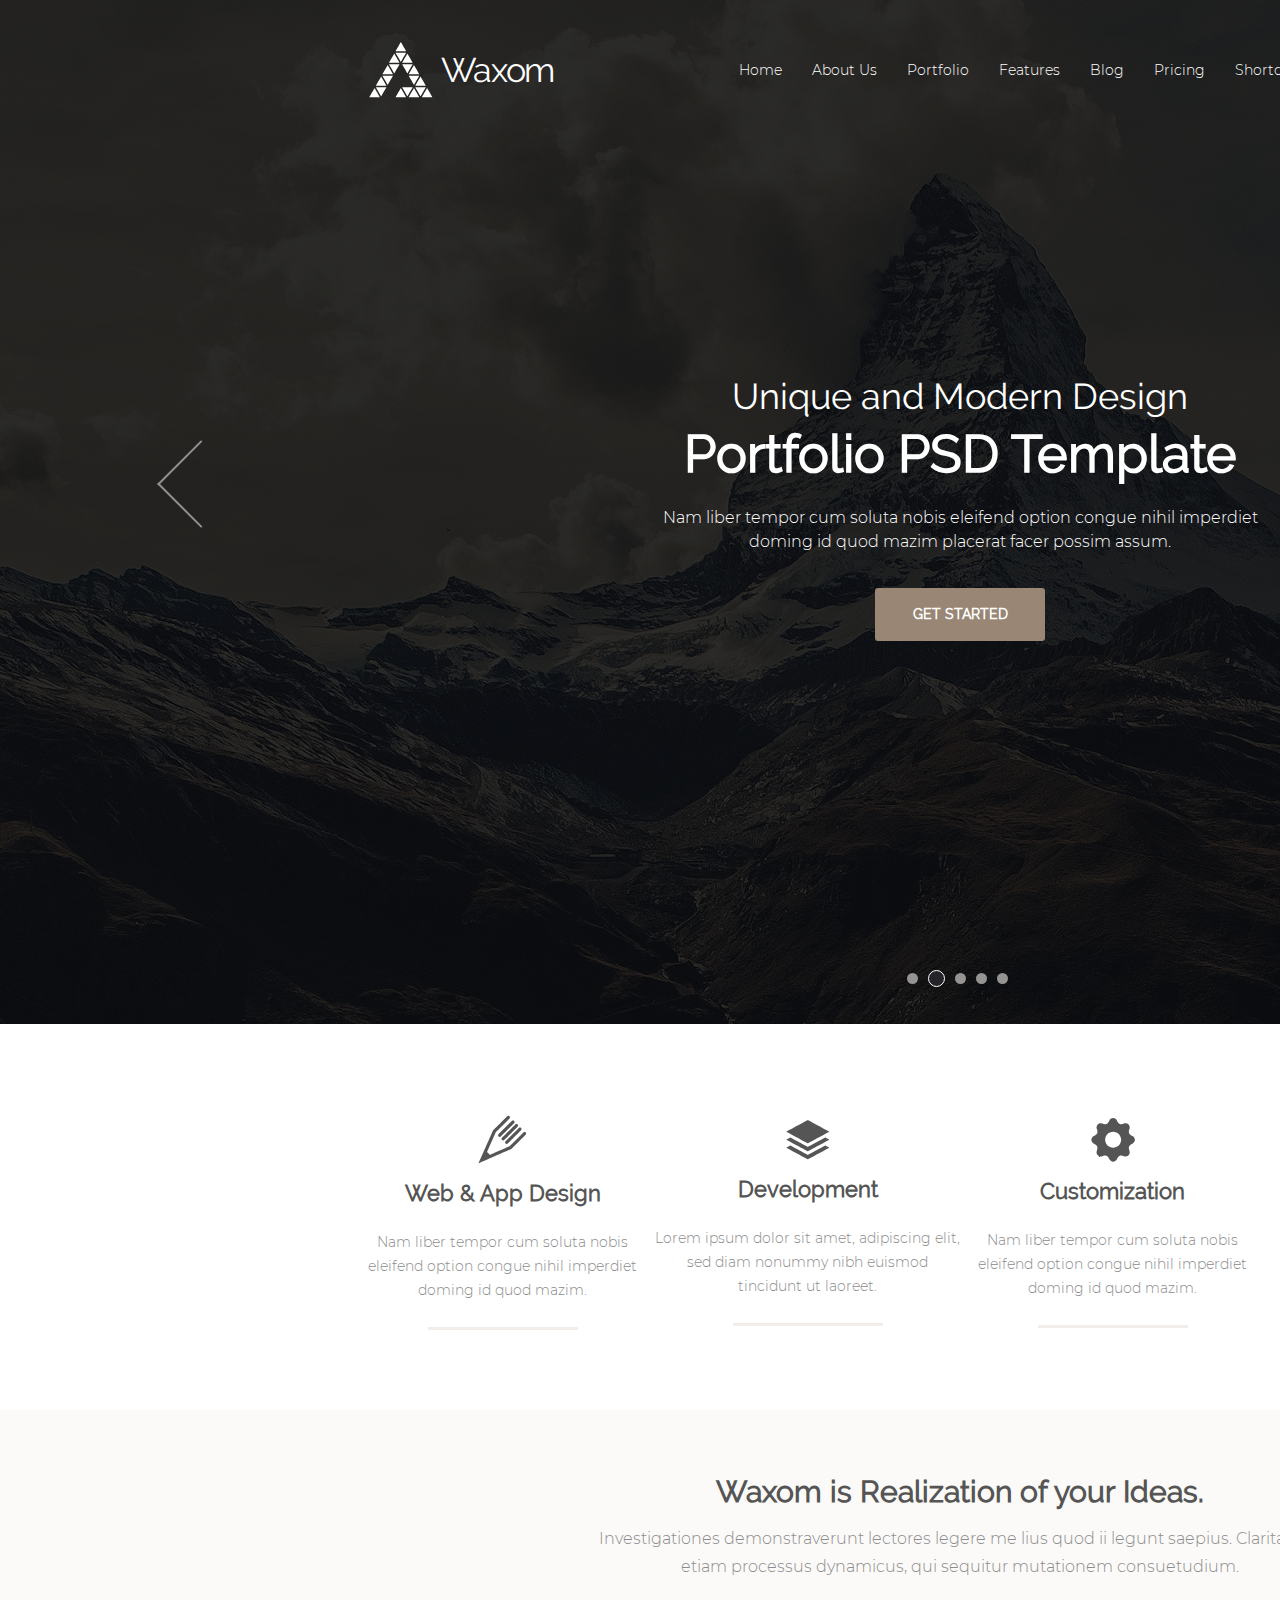
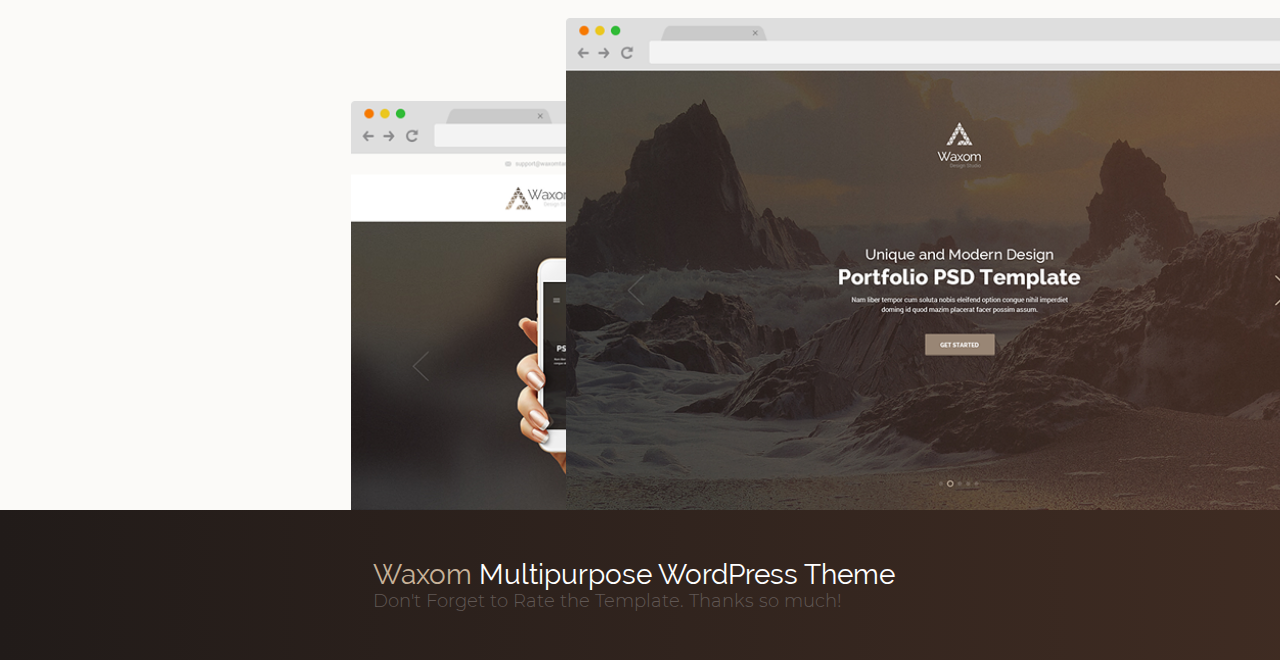
==== project01/index.html @ f42f934f "dz06-d2" ====
<!DOCTYPE html>
<html lang="en">

<head>
    <meta charset="UTF-8">
    <meta name="viewport" content="width=device-width, initial-scale=1.0">
    <title>Waxom - Main Page</title>
    <link rel="stylesheet" href="css/style.css">
</head>

<body>
    <header>
        <div class="header-wrp">
            <div class="header-top">
                <a href="index.html" class="logo">
                    <svg class="logo-svg" xmlns="http://www.w3.org/2000/svg" xmlns:xlink="http://www.w3.org/1999/xlink"
                        width="64px" height="56px" viewBox="0 0 64 56">
                        <path
                            d="M 52.87 55.13C 52.87 55.13 58.13 45.94 58.13 45.94 58.13 45.94 63.38 55.13 63.38 55.13 63.38 55.13 52.87 55.13 52.87 55.13ZM 46.3 45.17C 46.3 45.17 56.81 45.17 56.81 45.17 56.81 45.17 51.56 54.36 51.56 54.36 51.56 54.36 46.3 45.17 46.3 45.17ZM 51.56 34.45C 51.56 34.45 56.81 43.64 56.81 43.64 56.81 43.64 46.3 43.64 46.3 43.64 46.3 43.64 51.56 34.45 51.56 34.45ZM 39.74 33.69C 39.74 33.69 50.24 33.69 50.24 33.69 50.24 33.69 44.99 42.87 44.99 42.87 44.99 42.87 39.74 33.69 39.74 33.69ZM 44.99 22.97C 44.99 22.97 50.24 32.15 50.24 32.15 50.24 32.15 39.74 32.15 39.74 32.15 39.74 32.15 44.99 22.97 44.99 22.97ZM 33.17 22.2C 33.17 22.2 43.68 22.2 43.68 22.2 43.68 22.2 38.42 31.39 38.42 31.39 38.42 31.39 33.17 22.2 33.17 22.2ZM 38.42 11.48C 38.42 11.48 43.68 20.67 43.68 20.67 43.68 20.67 33.17 20.67 33.17 20.67 33.17 20.67 38.42 11.48 38.42 11.48ZM 26.6 10.71C 26.6 10.71 37.11 10.71 37.11 10.71 37.11 10.71 31.85 19.9 31.85 19.9 31.85 19.9 26.6 10.71 26.6 10.71ZM 31.85-0.01C 31.85-0.01 37.11 9.18 37.11 9.18 37.11 9.18 26.6 9.18 26.6 9.18 26.6 9.18 31.85-0.01 31.85-0.01ZM 20.03 20.67C 20.03 20.67 25.29 11.48 25.29 11.48 25.29 11.48 30.54 20.67 30.54 20.67 30.54 20.67 20.03 20.67 20.03 20.67ZM 13.46 32.15C 13.46 32.15 18.72 22.97 18.72 22.97 18.72 22.97 23.97 32.15 23.97 32.15 23.97 32.15 13.46 32.15 13.46 32.15ZM 6.9 43.64C 6.9 43.64 12.15 34.45 12.15 34.45 12.15 34.45 17.4 43.64 17.4 43.64 17.4 43.64 6.9 43.64 6.9 43.64ZM 0.33 55.13C 0.33 55.13 5.58 45.94 5.58 45.94 5.58 45.94 10.84 55.13 10.84 55.13 10.84 55.13 0.33 55.13 0.33 55.13ZM 17.4 45.17C 17.4 45.17 12.15 54.36 12.15 54.36 12.15 54.36 6.9 45.17 6.9 45.17 6.9 45.17 17.4 45.17 17.4 45.17ZM 23.97 33.69C 23.97 33.69 18.72 42.87 18.72 42.87 18.72 42.87 13.46 33.69 13.46 33.69 13.46 33.69 23.97 33.69 23.97 33.69ZM 30.54 22.2C 30.54 22.2 25.29 31.39 25.29 31.39 25.29 31.39 20.03 22.2 20.03 22.2 20.03 22.2 30.54 22.2 30.54 22.2ZM 37.11 55.13C 37.11 55.13 26.6 55.13 26.6 55.13 26.6 55.13 31.85 45.94 31.85 45.94 31.85 45.94 37.11 55.13 37.11 55.13ZM 43.68 45.17C 43.68 45.17 38.42 54.36 38.42 54.36 38.42 54.36 33.17 45.17 33.17 45.17 33.17 45.17 43.68 45.17 43.68 45.17ZM 50.24 55.13C 50.24 55.13 39.74 55.13 39.74 55.13 39.74 55.13 44.99 45.94 44.99 45.94 44.99 45.94 50.24 55.13 50.24 55.13Z" />
                    </svg>
                    <span class="logo-txt">Waxom</span>
                </a>
                <nav class="menu">
                    <ul class="menu-list">
                        <li class="menu-list-item"><a class="menu-link" href="#">Home</a></li>
                        <li class="menu-list-item"><a class="menu-link" href="#">About Us</a></li>
                        <li class="menu-list-item"><a class="menu-link" href="#">Portfolio</a></li>
                        <li class="menu-list-item"><a class="menu-link" href="#">Features</a></li>
                        <li class="menu-list-item"><a class="menu-link" href="#">Blog</a></li>
                        <li class="menu-list-item"><a class="menu-link" href="#">Pricing</a></li>
                        <li class="menu-list-item"><a class="menu-link" href="#">Shortcodes</a></li>
                        <li class="menu-list-item"><a class="menu-link" href="#">Contact</a></li>
                    </ul>
                </nav>
                <button class="cart">
                    <svg xmlns="http://www.w3.org/2000/svg" width="18" height="24" viewBox="0 0 18 24">
                        <g>
                            <g>
                                <path
                                    d="M17.994 5.997v14.998a3 3 0 0 1-2.999 3H3.002a3 3 0 0 1-2.999-3V5.997A2.999 2.999 0 0 1 3.002 3H4.5c0-1.657 2.013-3 4.498-3 2.484 0 4.497 1.343 4.497 3h1.5a2.999 2.999 0 0 1 2.998 2.998zM6 3h5.997c0-1.037-1.342-1.5-2.998-1.5-1.656 0-2.999.463-2.999 1.5zm10.495 16.496H1.502v1.5c0 .828.672 1.5 1.5 1.5h11.993a1.5 1.5 0 0 0 1.5-1.5zm0-13.498a1.5 1.5 0 0 0-1.5-1.5h-1.499v4.5h-1.499v-4.5H6v4.5H4.501v-4.5h-1.5a1.5 1.5 0 0 0-1.499 1.5v11.998h14.993z" />
                                <path fill="#fff"
                                    d="M17.994 5.997v14.998a3 3 0 0 1-2.999 3H3.002a3 3 0 0 1-2.999-3V5.997A2.999 2.999 0 0 1 3.002 3H4.5c0-1.657 2.013-3 4.498-3 2.484 0 4.497 1.343 4.497 3h1.5a2.999 2.999 0 0 1 2.998 2.998zM6 3h5.997c0-1.037-1.342-1.5-2.998-1.5-1.656 0-2.999.463-2.999 1.5zm10.495 16.496H1.502v1.5c0 .828.672 1.5 1.5 1.5h11.993a1.5 1.5 0 0 0 1.5-1.5zm0-13.498a1.5 1.5 0 0 0-1.5-1.5h-1.499v4.5h-1.499v-4.5H6v4.5H4.501v-4.5h-1.5a1.5 1.5 0 0 0-1.499 1.5v11.998h14.993z" />
                            </g>
                        </g>
                    </svg>
                </button>
                <form class="search" action="search" method="post">
                    <label class="search-label" for="search">
                        <svg xmlns="http://www.w3.org/2000/svg" xmlns:xlink="http://www.w3.org/1999/xlink" width="24px"
                            height="24px" viewBox="-2 -2 24 27">
                            <path fill-rule="evenodd" fill="#ffffff"
                                d="M24.762207,24.68145 C24.762207,24.68145 18.568604,18.586464 18.568604,18.586464 C20.190186,16.82457 21.18689,14.493507 21.18689,11.928558 C21.186035,6.4434433 16.667603,1.9977722 11.093384,1.9977722 C5.518921,1.9977722 1.0006104,6.4434433 1.0006104,11.928558 C1.0006104,17.415741 5.518921,21.862244 11.093384,21.862244 C13.501587,21.862244 15.710693,21.02803 17.4458,19.643776 C17.4458,19.643776 23.663452,25.763268 23.663452,25.763268 C23.966309,26.061554 24.45813,26.061554 24.761353,25.763268 C25.064697,25.46373 25.064697,24.979324 24.762207,24.68145 ZM11.093384,20.333824 C6.376953,20.333824 2.5533447,16.571564 2.5533447,11.928558 C2.5533447,7.28804 6.376953,3.5249443 11.093384,3.5249443 C15.809814,3.5249443 19.633057,7.28804 19.633057,11.928558 C19.633057,16.571564 15.809814,20.333824 11.093384,20.333824 Z" />
                        </svg></label>
                    <input class="search-input" id="search" type="search">
                </form>
            </div>
            <section class="slider">
                <a href="#" class="slider-btn"></a>
                <a href="#" class="slider-btn"></a>
                <div class="slider-txt">
                    <span class="slider-txt-title">Unique and Modern Design</span>
                    <span class="slider-txt-title2">Portfolio PSD Template</span>
                    <p class="slider-txt-content">Nam liber tempor cum soluta nobis eleifend option congue nihil
                        imperdiet doming id quod mazim placerat facer possim assum.</p>
                    <a href="#" class="slider-txt-btn">get started</a>
                </div>
                <div class="slider-pagination">
                    <a href="#" class="slider-pagination-item"></a>
                    <a href="#" class="slider-pagination-item slider-pagination-item-active"></a>
                    <a href="#" class="slider-pagination-item"></a>
                    <a href="#" class="slider-pagination-item"></a>
                    <a href="#" class="slider-pagination-item"></a>
                </div>
            </section>
        </div>
    </header>
    <main>
        <section class="features">
            <div class="features-item">
                <svg class="features-item-icon" xmlns="http://www.w3.org/2000/svg"
                    xmlns:xlink="http://www.w3.org/1999/xlink" width="51px" height="51px" viewBox="0 0 51 51">
                    <path fill-rule="evenodd"
                        d="M48.66797,18.469604 C48.043335,17.84729 47.039368,17.84729 46.419556,18.469604 C46.419556,18.469604 32.573364,32.313965 32.573364,32.313965 C32.573364,32.313965 13.105682,40.886597 13.105682,40.886597 C13.105682,40.886597 10.106628,37.88794 10.106628,37.88794 C10.106628,37.88794 18.683075,18.422241 18.683075,18.422241 C18.683075,18.422241 32.526978,4.5755615 32.526978,4.5755615 C33.148193,3.954834 33.148193,2.9499512 32.526978,2.3271484 C31.903992,1.7056885 30.898376,1.7056885 30.278564,2.3271484 C30.278564,2.3271484 16.010864,16.59143 16.010864,16.59143 C16.010864,16.59143 1.5342102,49.4635 1.5342102,49.4635 C1.5342102,49.4635 34.401733,34.98523 34.401733,34.98523 C34.401733,34.98523 48.66797,20.717163 48.66797,20.717163 C49.289185,20.099854 49.289185,19.090332 48.66797,18.469604 ZM28.49524,29.466064 C28.805054,29.773438 29.211182,29.931396 29.620056,29.931396 C30.027588,29.931396 30.433655,29.773438 30.745117,29.466064 C30.745117,29.466064 44.07672,16.134033 44.07672,16.134033 C44.699585,15.510498 44.699585,14.505493 44.07672,13.884766 C43.453796,13.260376 42.44983,13.260376 41.826904,13.884766 C41.826904,13.884766 28.49524,27.21643 28.49524,27.21643 C27.875427,27.836304 27.875427,28.843262 28.49524,29.466064 ZM25.015076,25.985474 C25.326477,26.293335 25.73413,26.449951 26.139954,26.449951 C26.549072,26.449951 26.954956,26.293335 27.264893,25.985474 C27.264893,25.985474 40.598022,12.652588 40.598022,12.652588 C41.219482,12.030273 41.219482,11.023193 40.598022,10.402954 C39.973755,9.780273 38.969788,9.780273 38.348145,10.402954 C38.348145,10.402954 25.015076,23.73462 25.015076,23.73462 C24.393677,24.35437 24.393677,25.36438 25.015076,25.985474 ZM21.53415,22.50232 C21.844849,22.813599 22.253052,22.96814 22.65921,22.96814 C23.065002,22.96814 23.473236,22.813599 23.783936,22.50232 C23.783936,22.50232 37.116516,9.172363 37.116516,9.172363 C37.73944,8.547607 37.73944,7.5422363 37.116516,6.9223633 C36.49524,6.29834 35.489502,6.29834 34.86664,6.9223633 C34.86664,6.9223633 21.53415,20.253174 21.53415,20.253174 C20.913513,20.873413 20.913513,21.882935 21.53415,22.50232 Z" />
                </svg>
                <span class="features-item-title">Web & App Design</span>
                <p class="features-item-text">Nam liber tempor cum soluta nobis eleifend option congue nihil imperdiet
                    doming id quod mazim.</p>
            </div>
            <div class="features-item">
                <svg class="features-item-icon" xmlns="http://www.w3.org/2000/svg"
                    xmlns:xlink="http://www.w3.org/1999/xlink" width="46px" height="42px" viewBox="0 0 46 42">
                    <path fill-rule="evenodd"
                        d="M22.850525,1.1054688 C22.850525,1.1054688 1.4135742,12.665649 1.4135742,12.665649 C1.4135742,12.665649 22.850525,24.22705 22.850525,24.22705 C22.850525,24.22705 44.287354,12.665649 44.287354,12.665649 C44.287354,12.665649 22.850525,1.1054688 22.850525,1.1054688 ZM22.850525,27.957764 C22.850525,27.957764 5.3987427,18.547974 5.3987427,18.547974 C5.3987427,18.547974 1.4135742,20.696655 1.4135742,20.696655 C1.4135742,20.696655 22.850525,32.253418 22.850525,32.253418 C22.850525,32.253418 44.287354,20.696655 44.287354,20.696655 C44.287354,20.696655 40.302307,18.547974 40.302307,18.547974 C40.302307,18.547974 22.850525,27.957764 22.850525,27.957764 ZM22.850525,35.98462 C22.850525,35.98462 5.3987427,26.57312 5.3987427,26.57312 C5.3987427,26.57312 1.4135742,28.720459 1.4135742,28.720459 C1.4135742,28.720459 22.850525,40.283203 22.850525,40.283203 C22.850525,40.283203 44.287354,28.720459 44.287354,28.720459 C44.287354,28.720459 40.302307,26.57312 40.302307,26.57312 C40.302307,26.57312 22.850525,35.98462 22.850525,35.98462 Z" />
                </svg>
                <span class="features-item-title">Development</span>
                <p class="features-item-text">Lorem ipsum dolor sit amet, adipiscing elit, sed diam nonummy nibh euismod
                    tincidunt ut laoreet.</p>
            </div>
            <div class="features-item">
                <svg class="features-item-icon" xmlns="http://www.w3.org/2000/svg"
                    xmlns:xlink="http://www.w3.org/1999/xlink" width="46px" height="46px" viewBox="0 0 46 46">
                    <path fill-rule="evenodd"
                        d="M44.927124,22.849976 C44.927124,21.229736 43.76062,19.500732 42.321655,18.993042 C40.881714,18.483276 39.486572,17.23523 39.0813,16.25061 C38.675293,15.268921 38.78076,13.395752 39.4364,12.016846 C40.092407,10.637573 39.694946,8.590698 38.549683,7.442871 C37.404175,6.296631 35.35681,5.9014893 33.976685,6.557495 C32.597412,7.2143555 30.726929,7.321533 29.74585,6.914795 C28.764893,6.5097656 27.517456,5.1121826 27.005127,3.6730957 C26.493408,2.2340088 24.763916,1.0670166 23.143677,1.0670166 C21.523071,1.0670166 19.79419,2.2340088 19.281982,3.6730957 C18.770142,5.1121826 17.522217,6.508911 16.54126,6.914795 C15.559692,7.321533 13.689697,7.2143555 12.310425,6.557495 C10.931519,5.9014893 8.883301,6.296631 7.7374268,7.442871 C6.591797,8.590698 6.194824,10.637573 6.85083,12.016846 C7.507202,13.396606 7.61145,15.2664795 7.2039795,16.249878 C6.7960205,17.231567 5.4053955,18.483276 3.9660645,18.993042 C2.5263672,19.500732 1.3598633,21.229736 1.3598633,22.849976 C1.3598633,24.470703 2.5263672,26.198853 3.9660645,26.710693 C5.4053955,27.223022 6.7978516,28.474243 7.2058105,29.453857 C7.6136475,30.434326 7.507202,32.30432 6.85083,33.683105 C6.194824,35.061523 6.591797,37.10974 7.7374268,38.255127 C8.883301,39.4021 10.930298,39.799316 12.310425,39.142456 C13.69043,38.48645 15.559692,38.38098 16.54126,38.78894 C17.523193,39.196045 18.770142,40.593994 19.281982,42.03235 C19.79419,43.46814 21.523071,44.633423 23.143677,44.633423 C24.763916,44.633423 26.493408,43.46814 27.005127,42.03235 C27.517456,40.593994 28.763062,39.196533 29.744263,38.78601 C30.72522,38.37805 32.597412,38.48645 33.976685,39.142456 C35.355957,39.799316 37.404175,39.4021 38.549683,38.255127 C39.694946,37.10974 40.092407,35.061523 39.4364,33.683105 C38.78076,32.303833 38.673462,30.433105 39.078735,29.453125 C39.484863,28.471802 40.881714,27.223022 42.321655,26.710693 C43.76062,26.198853 44.927124,24.470703 44.927124,22.849976 ZM23.143677,30.841919 C18.723999,30.841919 15.1501465,27.270386 15.1501465,22.858765 C15.1501465,18.440063 18.723999,14.865112 23.143677,14.865112 C27.554443,14.865112 31.127808,18.440063 31.127808,22.858765 C31.127808,27.270386 27.554443,30.841919 23.143677,30.841919 Z" />
                </svg>
                <span class="features-item-title">Customization</span>
                <p class="features-item-text">Nam liber tempor cum soluta nobis eleifend option congue nihil imperdiet
                    doming id quod mazim.</p>
            </div>
            <div class="features-item">
                <svg class="features-item-icon" xmlns="http://www.w3.org/2000/svg"
                    xmlns:xlink="http://www.w3.org/1999/xlink" width="55px" height="38px" viewBox="0 0 55 38">
                    <path fill-rule="evenodd"
                        d="M9.999756,14.245117 C11.002197,12.187012 13.474487,10.636963 15.741943,10.636963 C15.741943,10.636963 41.94873,10.636963 41.94873,10.636963 C41.94873,10.636963 41.94873,8.983032 41.94873,8.983032 C41.94873,7.6187744 40.841675,6.5008545 39.491333,6.5008545 C39.491333,6.5008545 28.674805,6.5008545 28.674805,6.5008545 C28.674805,6.5008545 28.674805,5.057617 28.674805,5.057617 C28.674805,3.0014648 27.019531,1.3347168 24.990967,1.3347168 C24.990967,1.3347168 18.700562,1.3347168 18.700562,1.3347168 C17.717041,1.3347168 16.793457,1.7227783 16.09375,2.4302979 C15.394165,3.1348877 15.012329,4.062622 15.012329,5.057617 C15.012329,5.057617 15.012329,6.5024414 15.012329,6.5024414 C15.012329,6.5024414 4.1956787,6.5024414 4.1956787,6.5024414 C2.8432617,6.5008545 1.7385254,7.6187744 1.7385254,8.983032 C1.7385254,8.983032 1.7385254,31.14746 1.7385254,31.14746 C1.7385254,31.14746 9.999756,14.245117 9.999756,14.245117 ZM17.469604,5.057617 C17.469604,4.7297363 17.60205,4.4173584 17.832153,4.1831055 C18.062622,3.9449463 18.37207,3.8154297 18.698242,3.8154297 C18.698242,3.8154297 24.988647,3.8154297 24.988647,3.8154297 C25.666992,3.8154297 26.217407,4.369995 26.217407,5.057617 C26.217407,5.057617 26.217407,6.5024414 26.217407,6.5024414 C26.217407,6.5024414 17.469604,6.5024414 17.469604,6.5024414 C17.469604,6.5024414 17.469604,5.057617 17.469604,5.057617 ZM42.921265,34.762695 C42.326294,35.98401 40.728516,36.983643 39.378418,36.983643 C39.378418,36.983643 4.0803223,36.983643 4.0803223,36.983643 C2.7302246,36.983643 2.1116943,35.981567 2.7109375,34.762695 C2.7109375,34.762695 12.203125,15.340698 12.203125,15.340698 C12.796265,14.117554 14.3914795,13.115112 15.741943,13.115112 C15.741943,13.115112 51.039795,13.115112 51.039795,13.115112 C52.39441,13.115112 53.008545,14.117554 52.411377,15.340698 C52.411377,15.340698 42.921265,34.762695 42.921265,34.762695 Z" />
                </svg>
                <span class="features-item-title">Marketing</span>
                <p class="features-item-text">Nam liber tempor cum soluta nobis eleifend option congue nihil imperdiet
                    doming id quod mazim.</p>
            </div>
        </section>
        <section class="examples">
            <h3 class="examples-title">Waxom is Realization of your Ideas.</h3>
            <p class="examples-text">Investigationes demonstraverunt lectores legere me lius quod ii legunt saepius.
                Claritas est etiam processus dynamicus, qui sequitur mutationem consuetudium.</p>
        </section>
        <aside class="aside">
            <div class="aside-content">
                <h3 class="aside-title">Waxom <span>Multipurpose WordPress Theme</span></h3>
                <span class="aside-text">Don't Forget to Rate the Template. Thanks so much!</span>
            </div>
            <a href="#" class="aside-btn">Purchase Now</a>
        </aside>
    </main>
</body>

</html>
---- project01/css/style.css ----
@font-face {
  font-family: 'Raleway';
  src: url("../fonts/Raleway.ttf"); }
@font-face {
  font-family: 'Montserrat';
  src: url("../fonts/Montserrat.ttf"); }
body {
  width: 1920px;
  margin: 0 auto; }

header {
  position: relative;
  width: 100%;
  min-height: 1024px;
  background: url(../img/bg.png);
  background-color: #221c19;
  background-repeat: no-repeat;
  background-size: cover; }

header:after {
  content: '';
  position: absolute;
  top: 0;
  left: 0;
  right: 0;
  bottom: 0;
  background: rgba(0, 0, 0, 0.5);
  z-index: 2; }

.header-wrp {
  position: relative;
  z-index: 3; }

.header-top {
  width: 1220px;
  min-height: 140px;
  margin: 0 auto;
  display: flex;
  flex-flow: row nowrap;
  justify-content: center;
  align-items: center;
  padding: 40px 0;
  box-sizing: border-box; }

.logo {
  width: 185px;
  height: 56px;
  text-decoration: none;
  color: #fff;
  display: flex;
  justify-content: space-between;
  align-items: center;
  margin: 0px 115px 0 0; }

.logo-svg {
  fill: currentColor; }

.logo-txt {
  font-family: Raleway, sans-serif;
  font-size: 34px;
  font-weight: 400;
  text-align: right;
  letter-spacing: -1.36px;
  color: #ffffff; }

.logo:hover {
  color: #c7b299; }

.menu-list {
  list-style-type: none;
  margin: 0; }

.menu-list-item {
  float: left; }

.menu-link {
  text-decoration: none;
  color: #ffffff;
  font-family: Montserrat, sans-serif;
  font-size: 14px;
  font-weight: 300;
  padding-left: 30px; }

.menu-link:hover {
  color: #c7b299; }

.menu-link:active {
  color: #ffffff; }

.cart {
  background-color: transparent;
  border: none;
  outline: none;
  border-radius: 50%;
  margin: 0 30px 0 60px; }

.cart:hover {
  background-color: #c7b299; }

.search {
  width: 30px;
  height: 30px;
  margin: 0 0 0 0;
  position: relative; }

.search-label {
  display: block;
  width: 100%;
  height: 100%;
  border-radius: 50%; }

.search-label:hover {
  background-color: #c7b299; }

.search-input {
  width: 0;
  min-height: 0;
  padding: 5px;
  outline: none;
  box-sizing: border-box;
  background-color: transparent;
  border: none;
  position: absolute;
  top: 40px;
  left: -90px;
  color: #fff;
  font-size: 16px;
  font-family: Arial;
  text-transform: capitalize; }

.search-input:focus {
  width: 150px;
  min-height: 20px;
  transition: width 1s ease;
  border: 2px solid #fff; }

.slider {
  padding: 135px 0 40px 0;
  display: flex;
  flex-wrap: wrap;
  justify-content: center;
  align-items: center;
  width: 1280px;
  min-height: 400px;
  margin: 0 auto;
  position: relative; }

.slider-btn {
  display: block;
  width: 60px;
  height: 60px;
  border: none;
  opacity: 0.5;
  border-top: 2px solid white;
  border-right: 2px solid white; }

.slider-btn:nth-of-type(1) {
  transform: rotate(225deg);
  position: absolute;
  bottom: 200px;
  left: -150px; }

.slider-btn:nth-of-type(2) {
  transform: rotate(45deg);
  position: absolute;
  bottom: 200px;
  right: -150px; }

.slider-btn:hover {
  border-top: 2px solid #c7b299;
  border-right: 2px solid #c7b299; }

.slider-txt {
  width: 50%;
  min-height: 200px;
  display: flex;
  flex-flow: row wrap;
  justify-content: center;
  text-align: center; }

.slider-txt-title,
.slider-txt-title2 {
  width: 100%; }

.slider-txt-title {
  font-family: Raleway, sans-serif;
  font-size: 36px;
  line-height: 1.2;
  font-weight: 500;
  color: #ffffff; }

.slider-txt-title2 {
  font-family: Raleway, sans-serif;
  font-size: 52px;
  line-height: 1.2;
  font-weight: 800;
  color: #ffffff; }

.slider-txt-content {
  font-family: Montserrat, sans-serif;
  font-size: 16px;
  line-height: 24px;
  font-weight: 300;
  color: #ffffff; }

.slider-txt-btn {
  width: 170px;
  height: 53px;
  background-color: #998675;
  border-radius: 3.0px;
  text-transform: uppercase;
  text-decoration: none;
  font-family: Raleway, sans-serif;
  font-size: 14px;
  line-height: 53px;
  font-weight: 800;
  color: #ffffff;
  position: absolute;
  top: 448px; }

.slider-txt-btn:hover {
  background-color: #52463b; }

.slider-txt-btn:active {
  background-color: #998675; }

.slider-pagination {
  display: flex;
  justify-content: center;
  align-items: center;
  width: 100%;
  padding: 5px 0;
  position: absolute;
  top: 825px;
  left: -3px; }

.slider-pagination-item {
  display: block;
  width: 11px;
  height: 11px;
  margin: 0 5px;
  border-radius: 50%;
  background-color: #969493; }

.slider-pagination-item:hover {
  background-color: #c7b299; }

.slider-pagination-item-active {
  background-color: #252429;
  width: 15px;
  height: 15px;
  border: 1px solid #fff; }

.features {
  min-height: 375px;
  width: 100%;
  padding: 90px 0 80px 0;
  box-sizing: border-box;
  display: flex;
  flex-flow: row nowrap;
  justify-content: center; }

.features-item {
  width: 305px;
  min-height: 200px;
  display: flex;
  flex-flow: column wrap;
  justify-content: center;
  align-items: center; }

.features-item-icon {
  margin-bottom: 15px;
  fill: #555555; }

.features-item:after {
  content: "";
  display: block;
  width: 150px;
  height: 3px;
  background-color: #f1eee9; }

.features-item-title {
  margin-bottom: 10px;
  font-family: Raleway, sans-serif;
  font-size: 22px;
  line-height: 1.2;
  font-weight: 600;
  color: #555555; }

.features-item-text {
  margin-bottom: 25px;
  font-family: Montserrat, sans-serif;
  font-size: 14px;
  line-height: 24px;
  font-weight: 300;
  color: #8c8c8c;
  text-align: center; }

.features-item:hover .features-item-icon {
  fill: #c7b299; }

.features-item:hover .features-item-title {
  color: #c7b299; }

.features-item:hover:after {
  background-color: #c7b299; }

.examples {
  width: 100%;
  min-height: 700px;
  background-color: #fbfaf8;
  background-image: url(../img/examples_center.png), url(../img/examples_left.png), url(../img/examples_right.png);
  background-size: 41%, 41%, 41%;
  background-repeat: no-repeat;
  background-position: bottom center, 31% 100% , 69% 100%; }

.examples-title {
  margin: 0 auto;
  padding: 64px 0 0 0;
  font-family: Raleway, sans-serif;
  font-size: 30px;
  line-height: 1.2;
  font-weight: 600;
  color: #555555;
  text-align: center; }

.examples-text {
  padding: 15px 0 0 0;
  margin: 0 auto;
  width: 757px;
  font-family: Montserrat, sans-serif;
  font-size: 16px;
  line-height: 28px;
  font-weight: 300;
  color: #8c8c8c;
  text-align: center; }

.aside {
  width: 100%;
  min-height: 150px;
  display: flex;
  flex-flow: row nowrap;
  justify-content: space-evenly;
  align-items: center;
  background-color: #f4f5f8;
  background-image: linear-gradient(90deg, #211b19 0%, #4e3427 100%);
  box-sizing: border-box; }

.aside-content {
  margin-right: 100px;
  width: 530px;
  height: 55px; }

.aside-title {
  margin: 0 0 0 0;
  font-family: Raleway, sans-serif;
  font-size: 28px;
  line-height: 1.2;
  font-weight: 400;
  color: #c7b299; }

.aside-title span {
  color: #ffffff; }

.aside-text {
  font-family: Montserrat, sans-serif;
  font-size: 18px;
  line-height: 1.2;
  font-weight: 300;
  color: #615855; }

.aside-btn {
  width: 170px;
  min-height: 50px;
  background-color: #998675;
  border-radius: 3.0px;
  font-family: Raleway;
  font-size: 14px;
  line-height: 50px;
  font-weight: 800;
  text-transform: uppercase;
  color: #ffffff;
  text-align: center;
  text-decoration: none; }

.aside-btn:hover {
  background-color: #52463b; }

.aside-btn:active {
  background-color: #998675; }

/*# sourceMappingURL=style.css.map */
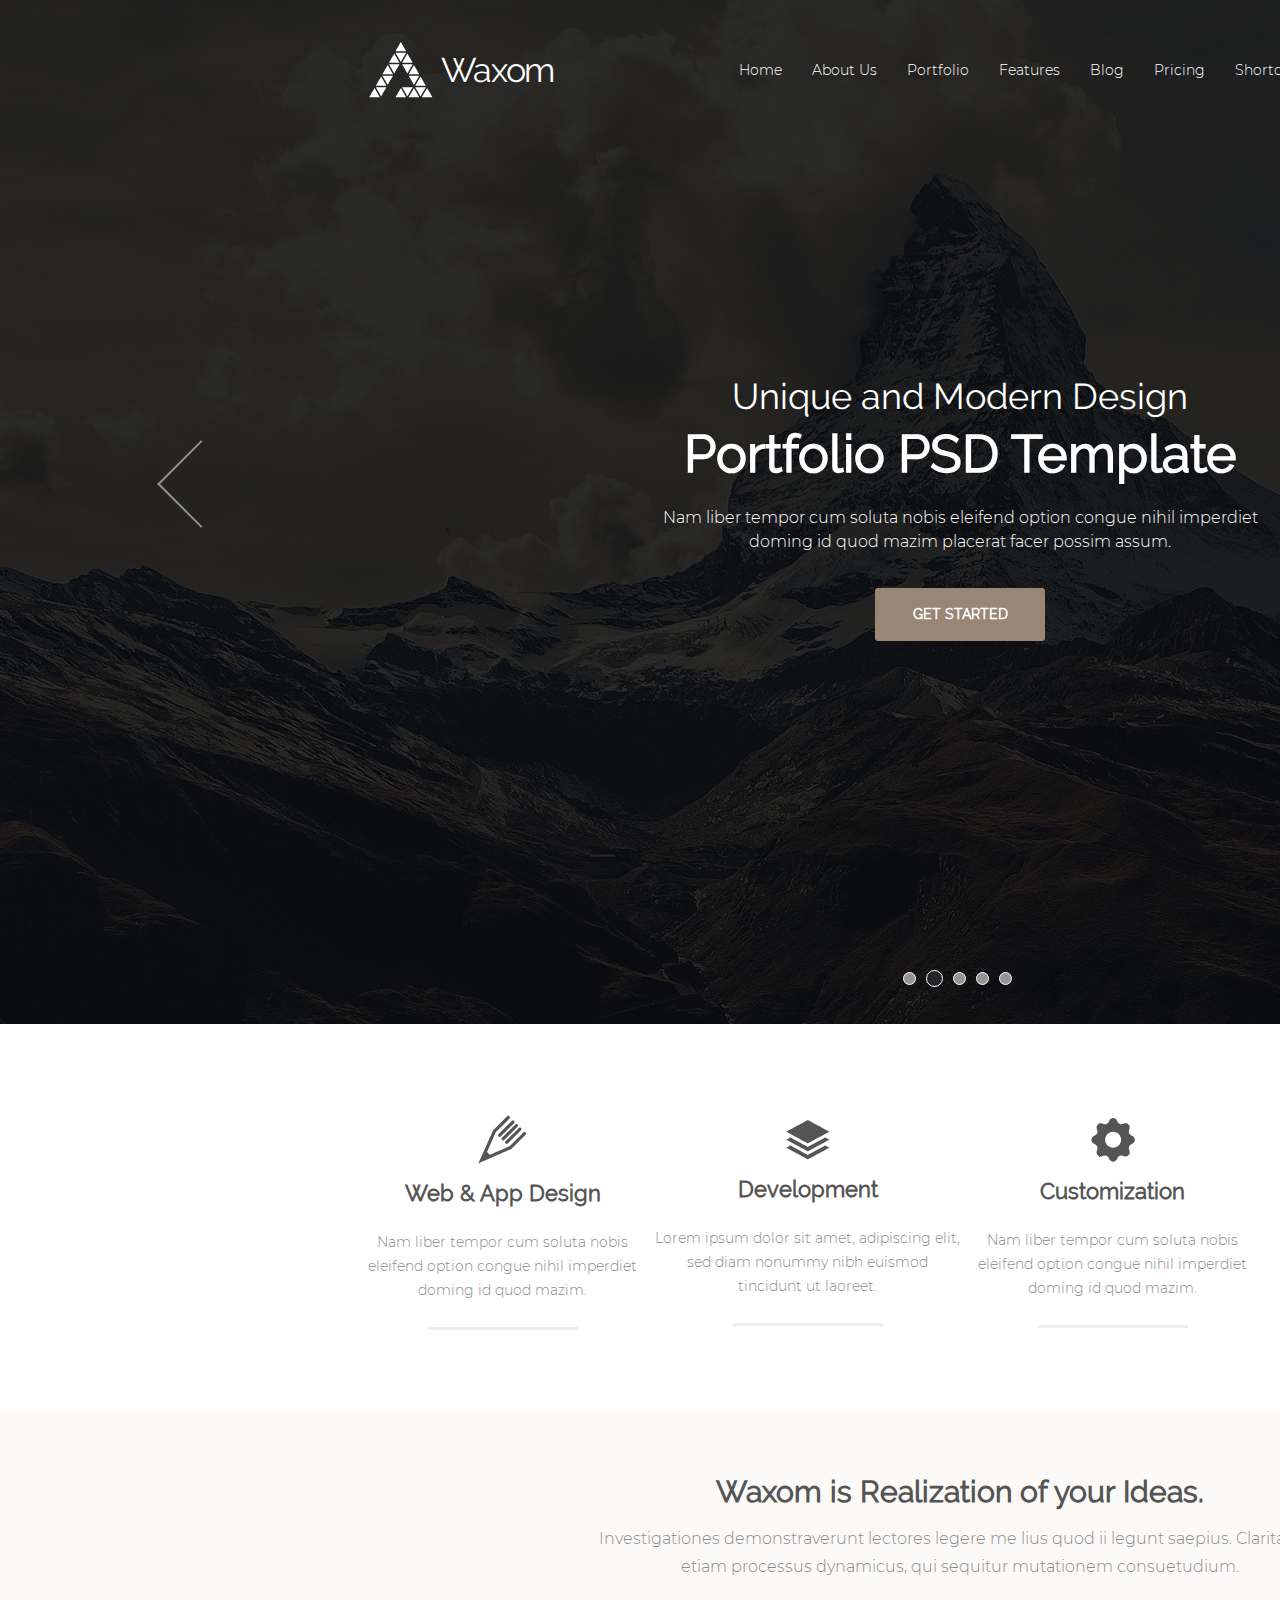
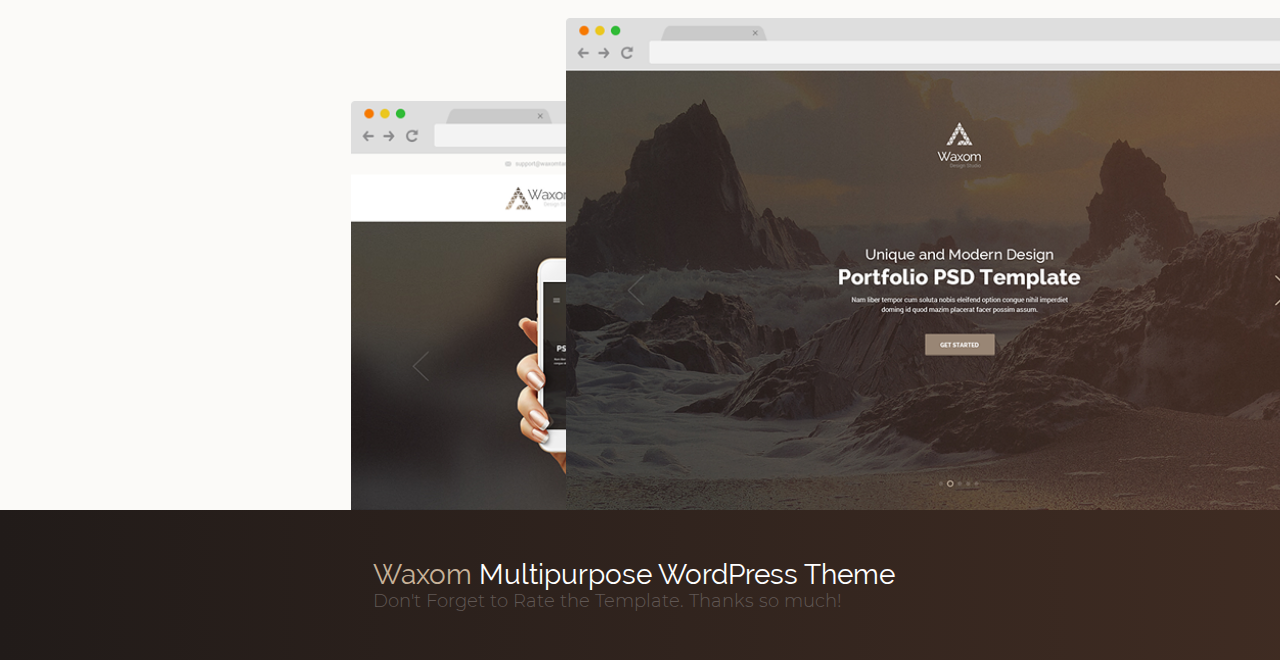
==== commit fb82d6d2: "DZ07-D1" ====
--- a/project01/index.html
+++ b/project01/index.html
@@ -34,23 +34,20 @@
                 </nav>
                 <button class="cart">
                     <svg xmlns="http://www.w3.org/2000/svg" width="18" height="24" viewBox="0 0 18 24">
-                        <g>
-                            <g>
-                                <path
-                                    d="M17.994 5.997v14.998a3 3 0 0 1-2.999 3H3.002a3 3 0 0 1-2.999-3V5.997A2.999 2.999 0 0 1 3.002 3H4.5c0-1.657 2.013-3 4.498-3 2.484 0 4.497 1.343 4.497 3h1.5a2.999 2.999 0 0 1 2.998 2.998zM6 3h5.997c0-1.037-1.342-1.5-2.998-1.5-1.656 0-2.999.463-2.999 1.5zm10.495 16.496H1.502v1.5c0 .828.672 1.5 1.5 1.5h11.993a1.5 1.5 0 0 0 1.5-1.5zm0-13.498a1.5 1.5 0 0 0-1.5-1.5h-1.499v4.5h-1.499v-4.5H6v4.5H4.501v-4.5h-1.5a1.5 1.5 0 0 0-1.499 1.5v11.998h14.993z" />
-                                <path fill="#fff"
-                                    d="M17.994 5.997v14.998a3 3 0 0 1-2.999 3H3.002a3 3 0 0 1-2.999-3V5.997A2.999 2.999 0 0 1 3.002 3H4.5c0-1.657 2.013-3 4.498-3 2.484 0 4.497 1.343 4.497 3h1.5a2.999 2.999 0 0 1 2.998 2.998zM6 3h5.997c0-1.037-1.342-1.5-2.998-1.5-1.656 0-2.999.463-2.999 1.5zm10.495 16.496H1.502v1.5c0 .828.672 1.5 1.5 1.5h11.993a1.5 1.5 0 0 0 1.5-1.5zm0-13.498a1.5 1.5 0 0 0-1.5-1.5h-1.499v4.5h-1.499v-4.5H6v4.5H4.501v-4.5h-1.5a1.5 1.5 0 0 0-1.499 1.5v11.998h14.993z" />
-                            </g>
-                        </g>
+                        <path
+                            d="M17.994 5.997v14.998a3 3 0 0 1-2.999 3H3.002a3 3 0 0 1-2.999-3V5.997A2.999 2.999 0 0 1 3.002 3H4.5c0-1.657 2.013-3 4.498-3 2.484 0 4.497 1.343 4.497 3h1.5a2.999 2.999 0 0 1 2.998 2.998zM6 3h5.997c0-1.037-1.342-1.5-2.998-1.5-1.656 0-2.999.463-2.999 1.5zm10.495 16.496H1.502v1.5c0 .828.672 1.5 1.5 1.5h11.993a1.5 1.5 0 0 0 1.5-1.5zm0-13.498a1.5 1.5 0 0 0-1.5-1.5h-1.499v4.5h-1.499v-4.5H6v4.5H4.501v-4.5h-1.5a1.5 1.5 0 0 0-1.499 1.5v11.998h14.993z" />
+                        <path fill="#fff"
+                            d="M17.994 5.997v14.998a3 3 0 0 1-2.999 3H3.002a3 3 0 0 1-2.999-3V5.997A2.999 2.999 0 0 1 3.002 3H4.5c0-1.657 2.013-3 4.498-3 2.484 0 4.497 1.343 4.497 3h1.5a2.999 2.999 0 0 1 2.998 2.998zM6 3h5.997c0-1.037-1.342-1.5-2.998-1.5-1.656 0-2.999.463-2.999 1.5zm10.495 16.496H1.502v1.5c0 .828.672 1.5 1.5 1.5h11.993a1.5 1.5 0 0 0 1.5-1.5zm0-13.498a1.5 1.5 0 0 0-1.5-1.5h-1.499v4.5h-1.499v-4.5H6v4.5H4.501v-4.5h-1.5a1.5 1.5 0 0 0-1.499 1.5v11.998h14.993z" />
                     </svg>
                 </button>
                 <form class="search" action="search" method="post">
                     <label class="search-label" for="search">
                         <svg xmlns="http://www.w3.org/2000/svg" xmlns:xlink="http://www.w3.org/1999/xlink" width="24px"
                             height="24px" viewBox="-2 -2 24 27">
-                            <path fill-rule="evenodd" fill="#ffffff"
+                            <path fill="#ffffff"
                                 d="M24.762207,24.68145 C24.762207,24.68145 18.568604,18.586464 18.568604,18.586464 C20.190186,16.82457 21.18689,14.493507 21.18689,11.928558 C21.186035,6.4434433 16.667603,1.9977722 11.093384,1.9977722 C5.518921,1.9977722 1.0006104,6.4434433 1.0006104,11.928558 C1.0006104,17.415741 5.518921,21.862244 11.093384,21.862244 C13.501587,21.862244 15.710693,21.02803 17.4458,19.643776 C17.4458,19.643776 23.663452,25.763268 23.663452,25.763268 C23.966309,26.061554 24.45813,26.061554 24.761353,25.763268 C25.064697,25.46373 25.064697,24.979324 24.762207,24.68145 ZM11.093384,20.333824 C6.376953,20.333824 2.5533447,16.571564 2.5533447,11.928558 C2.5533447,7.28804 6.376953,3.5249443 11.093384,3.5249443 C15.809814,3.5249443 19.633057,7.28804 19.633057,11.928558 C19.633057,16.571564 15.809814,20.333824 11.093384,20.333824 Z" />
-                        </svg></label>
+                        </svg>
+                    </label>
                     <input class="search-input" id="search" type="search">
                 </form>
             </div>
--- a/project01/css/style.css
+++ b/project01/css/style.css
@@ -46,11 +46,11 @@
   width: 185px;
   height: 56px;
   text-decoration: none;
-  color: #fff;
   display: flex;
   justify-content: space-between;
   align-items: center;
-  margin: 0px 115px 0 0; }
+  margin: 0px 115px 0 0;
+  color: #ffffff; }
 
 .logo-svg {
   fill: currentColor; }
@@ -60,8 +60,7 @@
   font-size: 34px;
   font-weight: 400;
   text-align: right;
-  letter-spacing: -1.36px;
-  color: #ffffff; }
+  letter-spacing: -1.36px; }
 
 .logo:hover {
   color: #c7b299; }
@@ -97,6 +96,9 @@
 .cart:hover {
   background-color: #c7b299; }
 
+.cart:active {
+  background-color: transparent; }
+
 .search {
   width: 30px;
   height: 30px;
@@ -111,6 +113,9 @@
 
 .search-label:hover {
   background-color: #c7b299; }
+
+.search-label:active {
+  background-color: transparent; }
 
 .search-input {
   width: 0;
@@ -170,6 +175,10 @@
   border-top: 2px solid #c7b299;
   border-right: 2px solid #c7b299; }
 
+.slider-btn:active {
+  border-top: 2px solid white;
+  border-right: 2px solid white; }
+
 .slider-txt {
   width: 50%;
   min-height: 200px;
@@ -240,10 +249,13 @@
   height: 11px;
   margin: 0 5px;
   border-radius: 50%;
-  background-color: #969493; }
+  background-color: #969493;
+  border: 1px solid #fff; }
 
 .slider-pagination-item:hover {
-  background-color: #c7b299; }
+  background-color: transparent;
+  transform: scale(1.2);
+  border: 1px solid gold; }
 
 .slider-pagination-item-active {
   background-color: #252429;
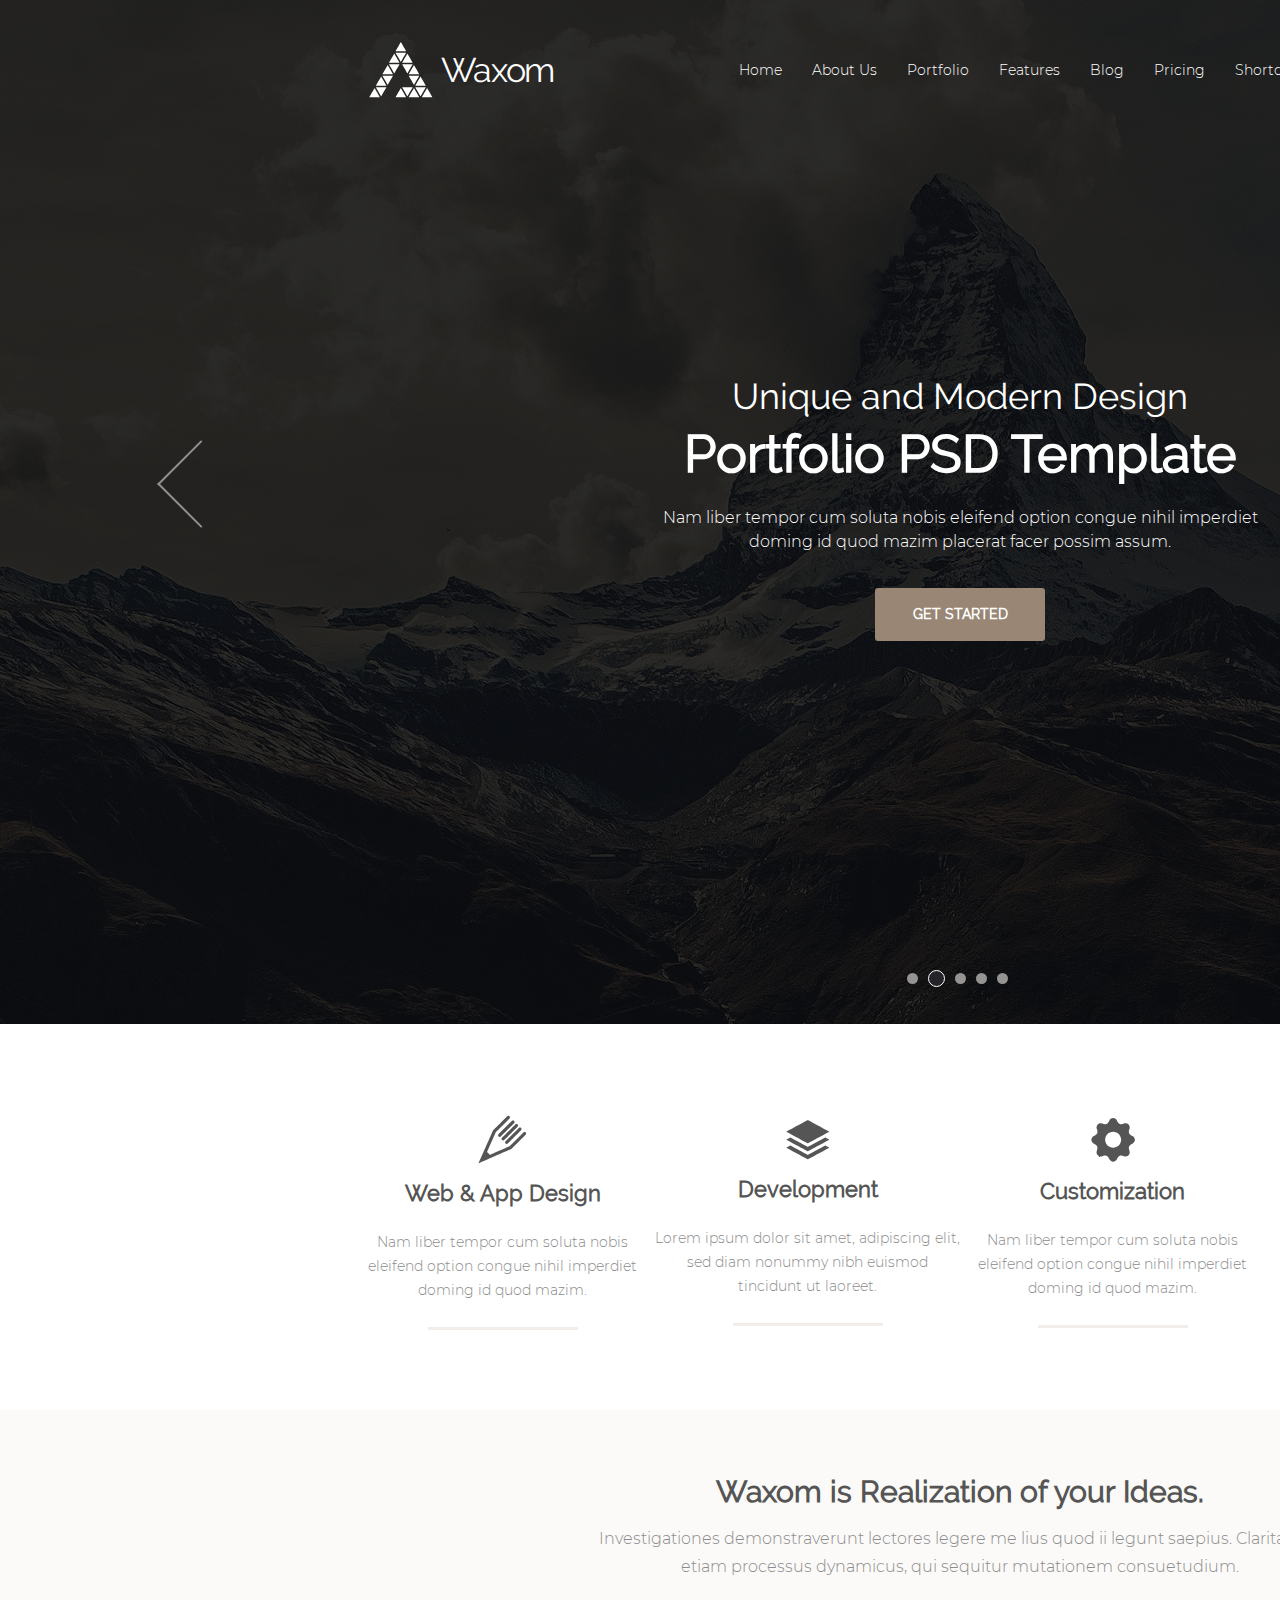
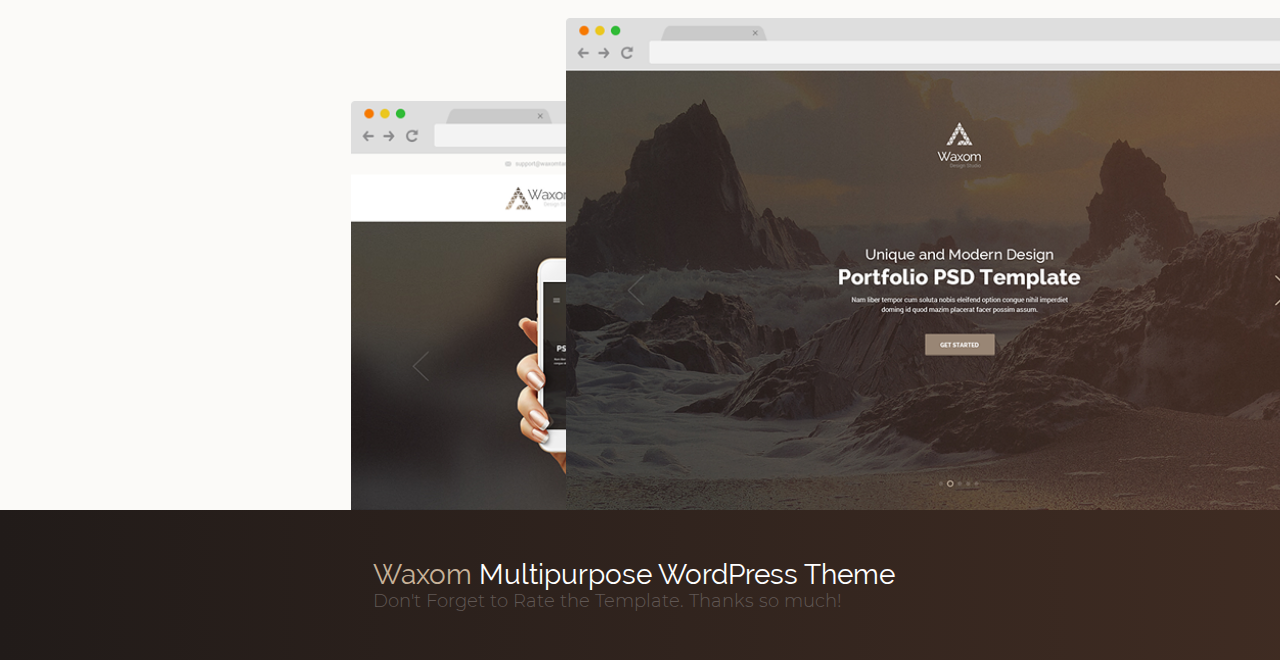
==== commit df72dfce: "Merge pull request #7 from AnatolyBurbela/dz05" ====
--- a/project01/index.html
+++ b/project01/index.html
@@ -34,20 +34,23 @@
                 </nav>
                 <button class="cart">
                     <svg xmlns="http://www.w3.org/2000/svg" width="18" height="24" viewBox="0 0 18 24">
-                        <path
-                            d="M17.994 5.997v14.998a3 3 0 0 1-2.999 3H3.002a3 3 0 0 1-2.999-3V5.997A2.999 2.999 0 0 1 3.002 3H4.5c0-1.657 2.013-3 4.498-3 2.484 0 4.497 1.343 4.497 3h1.5a2.999 2.999 0 0 1 2.998 2.998zM6 3h5.997c0-1.037-1.342-1.5-2.998-1.5-1.656 0-2.999.463-2.999 1.5zm10.495 16.496H1.502v1.5c0 .828.672 1.5 1.5 1.5h11.993a1.5 1.5 0 0 0 1.5-1.5zm0-13.498a1.5 1.5 0 0 0-1.5-1.5h-1.499v4.5h-1.499v-4.5H6v4.5H4.501v-4.5h-1.5a1.5 1.5 0 0 0-1.499 1.5v11.998h14.993z" />
-                        <path fill="#fff"
-                            d="M17.994 5.997v14.998a3 3 0 0 1-2.999 3H3.002a3 3 0 0 1-2.999-3V5.997A2.999 2.999 0 0 1 3.002 3H4.5c0-1.657 2.013-3 4.498-3 2.484 0 4.497 1.343 4.497 3h1.5a2.999 2.999 0 0 1 2.998 2.998zM6 3h5.997c0-1.037-1.342-1.5-2.998-1.5-1.656 0-2.999.463-2.999 1.5zm10.495 16.496H1.502v1.5c0 .828.672 1.5 1.5 1.5h11.993a1.5 1.5 0 0 0 1.5-1.5zm0-13.498a1.5 1.5 0 0 0-1.5-1.5h-1.499v4.5h-1.499v-4.5H6v4.5H4.501v-4.5h-1.5a1.5 1.5 0 0 0-1.499 1.5v11.998h14.993z" />
+                        <g>
+                            <g>
+                                <path
+                                    d="M17.994 5.997v14.998a3 3 0 0 1-2.999 3H3.002a3 3 0 0 1-2.999-3V5.997A2.999 2.999 0 0 1 3.002 3H4.5c0-1.657 2.013-3 4.498-3 2.484 0 4.497 1.343 4.497 3h1.5a2.999 2.999 0 0 1 2.998 2.998zM6 3h5.997c0-1.037-1.342-1.5-2.998-1.5-1.656 0-2.999.463-2.999 1.5zm10.495 16.496H1.502v1.5c0 .828.672 1.5 1.5 1.5h11.993a1.5 1.5 0 0 0 1.5-1.5zm0-13.498a1.5 1.5 0 0 0-1.5-1.5h-1.499v4.5h-1.499v-4.5H6v4.5H4.501v-4.5h-1.5a1.5 1.5 0 0 0-1.499 1.5v11.998h14.993z" />
+                                <path fill="#fff"
+                                    d="M17.994 5.997v14.998a3 3 0 0 1-2.999 3H3.002a3 3 0 0 1-2.999-3V5.997A2.999 2.999 0 0 1 3.002 3H4.5c0-1.657 2.013-3 4.498-3 2.484 0 4.497 1.343 4.497 3h1.5a2.999 2.999 0 0 1 2.998 2.998zM6 3h5.997c0-1.037-1.342-1.5-2.998-1.5-1.656 0-2.999.463-2.999 1.5zm10.495 16.496H1.502v1.5c0 .828.672 1.5 1.5 1.5h11.993a1.5 1.5 0 0 0 1.5-1.5zm0-13.498a1.5 1.5 0 0 0-1.5-1.5h-1.499v4.5h-1.499v-4.5H6v4.5H4.501v-4.5h-1.5a1.5 1.5 0 0 0-1.499 1.5v11.998h14.993z" />
+                            </g>
+                        </g>
                     </svg>
                 </button>
                 <form class="search" action="search" method="post">
                     <label class="search-label" for="search">
                         <svg xmlns="http://www.w3.org/2000/svg" xmlns:xlink="http://www.w3.org/1999/xlink" width="24px"
                             height="24px" viewBox="-2 -2 24 27">
-                            <path fill="#ffffff"
+                            <path fill-rule="evenodd" fill="#ffffff"
                                 d="M24.762207,24.68145 C24.762207,24.68145 18.568604,18.586464 18.568604,18.586464 C20.190186,16.82457 21.18689,14.493507 21.18689,11.928558 C21.186035,6.4434433 16.667603,1.9977722 11.093384,1.9977722 C5.518921,1.9977722 1.0006104,6.4434433 1.0006104,11.928558 C1.0006104,17.415741 5.518921,21.862244 11.093384,21.862244 C13.501587,21.862244 15.710693,21.02803 17.4458,19.643776 C17.4458,19.643776 23.663452,25.763268 23.663452,25.763268 C23.966309,26.061554 24.45813,26.061554 24.761353,25.763268 C25.064697,25.46373 25.064697,24.979324 24.762207,24.68145 ZM11.093384,20.333824 C6.376953,20.333824 2.5533447,16.571564 2.5533447,11.928558 C2.5533447,7.28804 6.376953,3.5249443 11.093384,3.5249443 C15.809814,3.5249443 19.633057,7.28804 19.633057,11.928558 C19.633057,16.571564 15.809814,20.333824 11.093384,20.333824 Z" />
-                        </svg>
-                    </label>
+                        </svg></label>
                     <input class="search-input" id="search" type="search">
                 </form>
             </div>
--- a/project01/css/style.css
+++ b/project01/css/style.css
@@ -46,11 +46,11 @@
   width: 185px;
   height: 56px;
   text-decoration: none;
+  color: #fff;
   display: flex;
   justify-content: space-between;
   align-items: center;
-  margin: 0px 115px 0 0;
-  color: #ffffff; }
+  margin: 0px 115px 0 0; }
 
 .logo-svg {
   fill: currentColor; }
@@ -60,7 +60,8 @@
   font-size: 34px;
   font-weight: 400;
   text-align: right;
-  letter-spacing: -1.36px; }
+  letter-spacing: -1.36px;
+  color: #ffffff; }
 
 .logo:hover {
   color: #c7b299; }
@@ -96,9 +97,6 @@
 .cart:hover {
   background-color: #c7b299; }
 
-.cart:active {
-  background-color: transparent; }
-
 .search {
   width: 30px;
   height: 30px;
@@ -113,9 +111,6 @@
 
 .search-label:hover {
   background-color: #c7b299; }
-
-.search-label:active {
-  background-color: transparent; }
 
 .search-input {
   width: 0;
@@ -175,10 +170,6 @@
   border-top: 2px solid #c7b299;
   border-right: 2px solid #c7b299; }
 
-.slider-btn:active {
-  border-top: 2px solid white;
-  border-right: 2px solid white; }
-
 .slider-txt {
   width: 50%;
   min-height: 200px;
@@ -249,13 +240,10 @@
   height: 11px;
   margin: 0 5px;
   border-radius: 50%;
-  background-color: #969493;
-  border: 1px solid #fff; }
+  background-color: #969493; }
 
 .slider-pagination-item:hover {
-  background-color: transparent;
-  transform: scale(1.2);
-  border: 1px solid gold; }
+  background-color: #c7b299; }
 
 .slider-pagination-item-active {
   background-color: #252429;
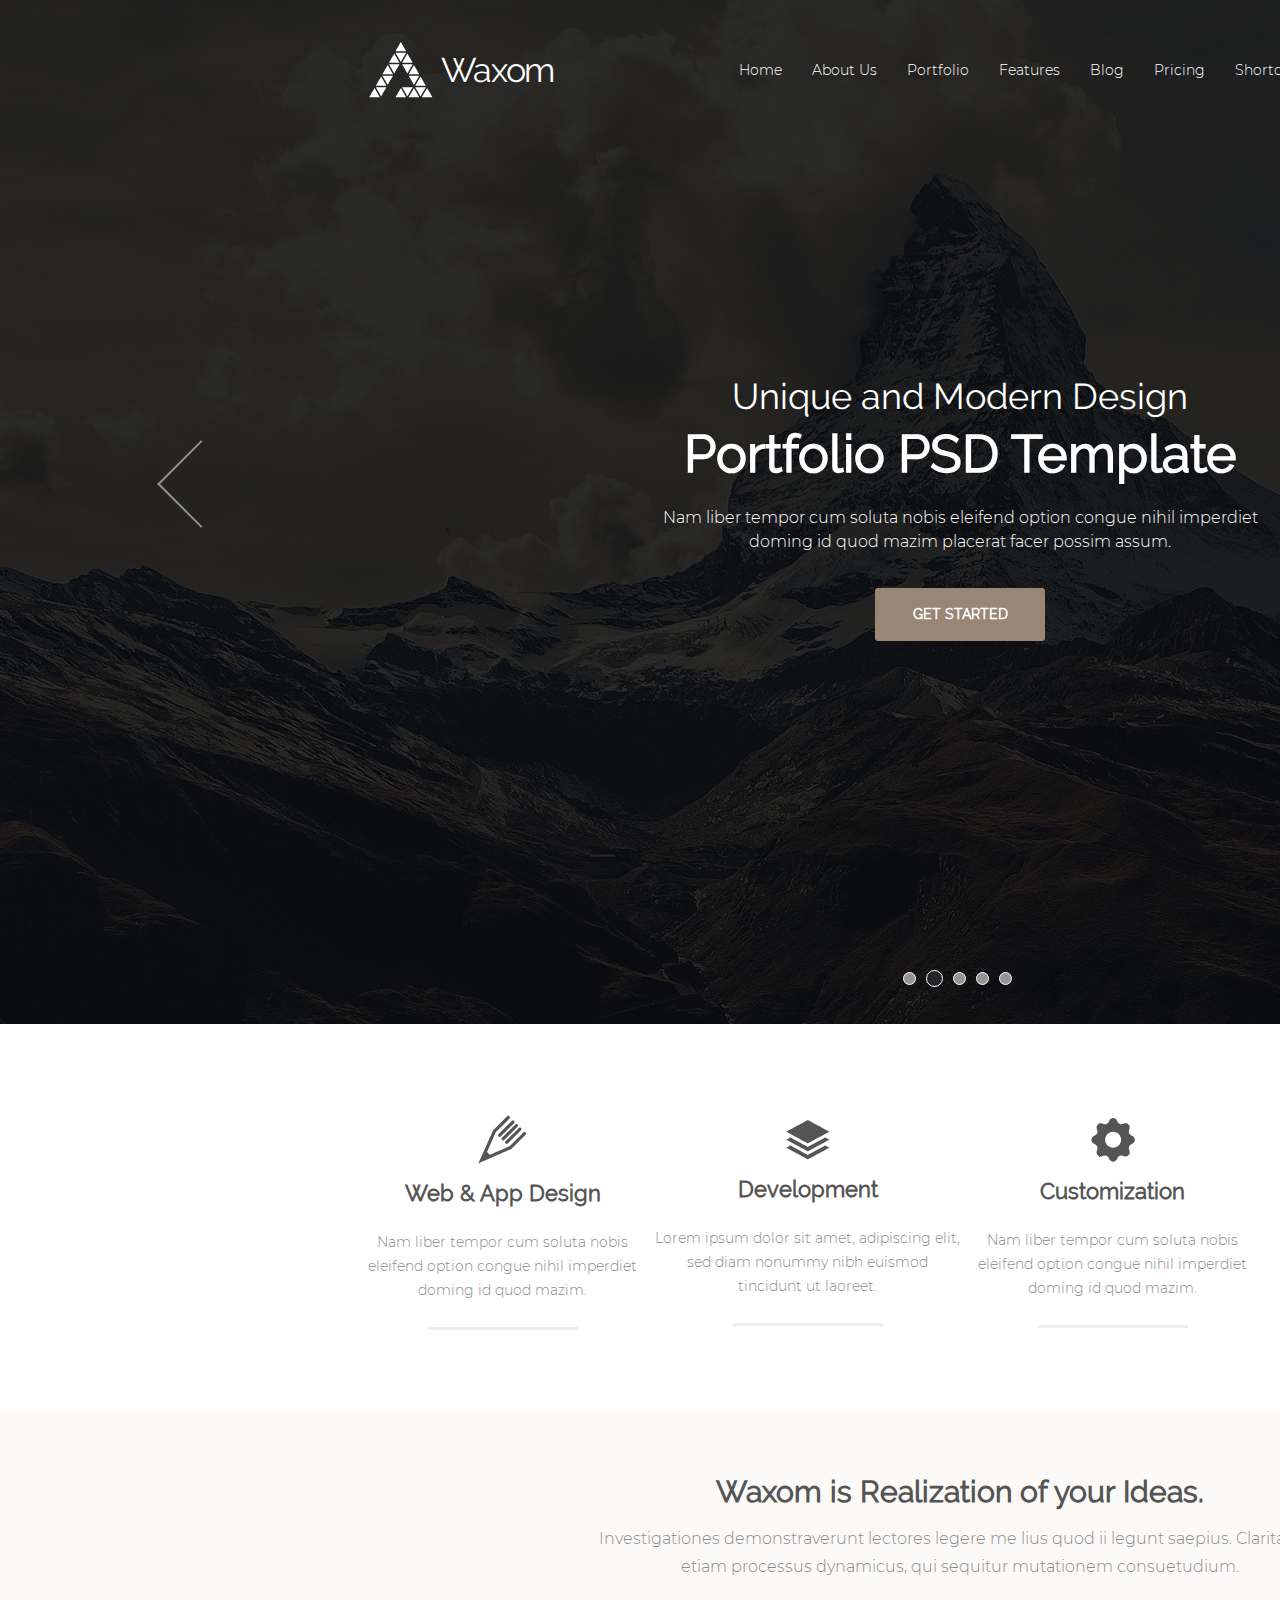
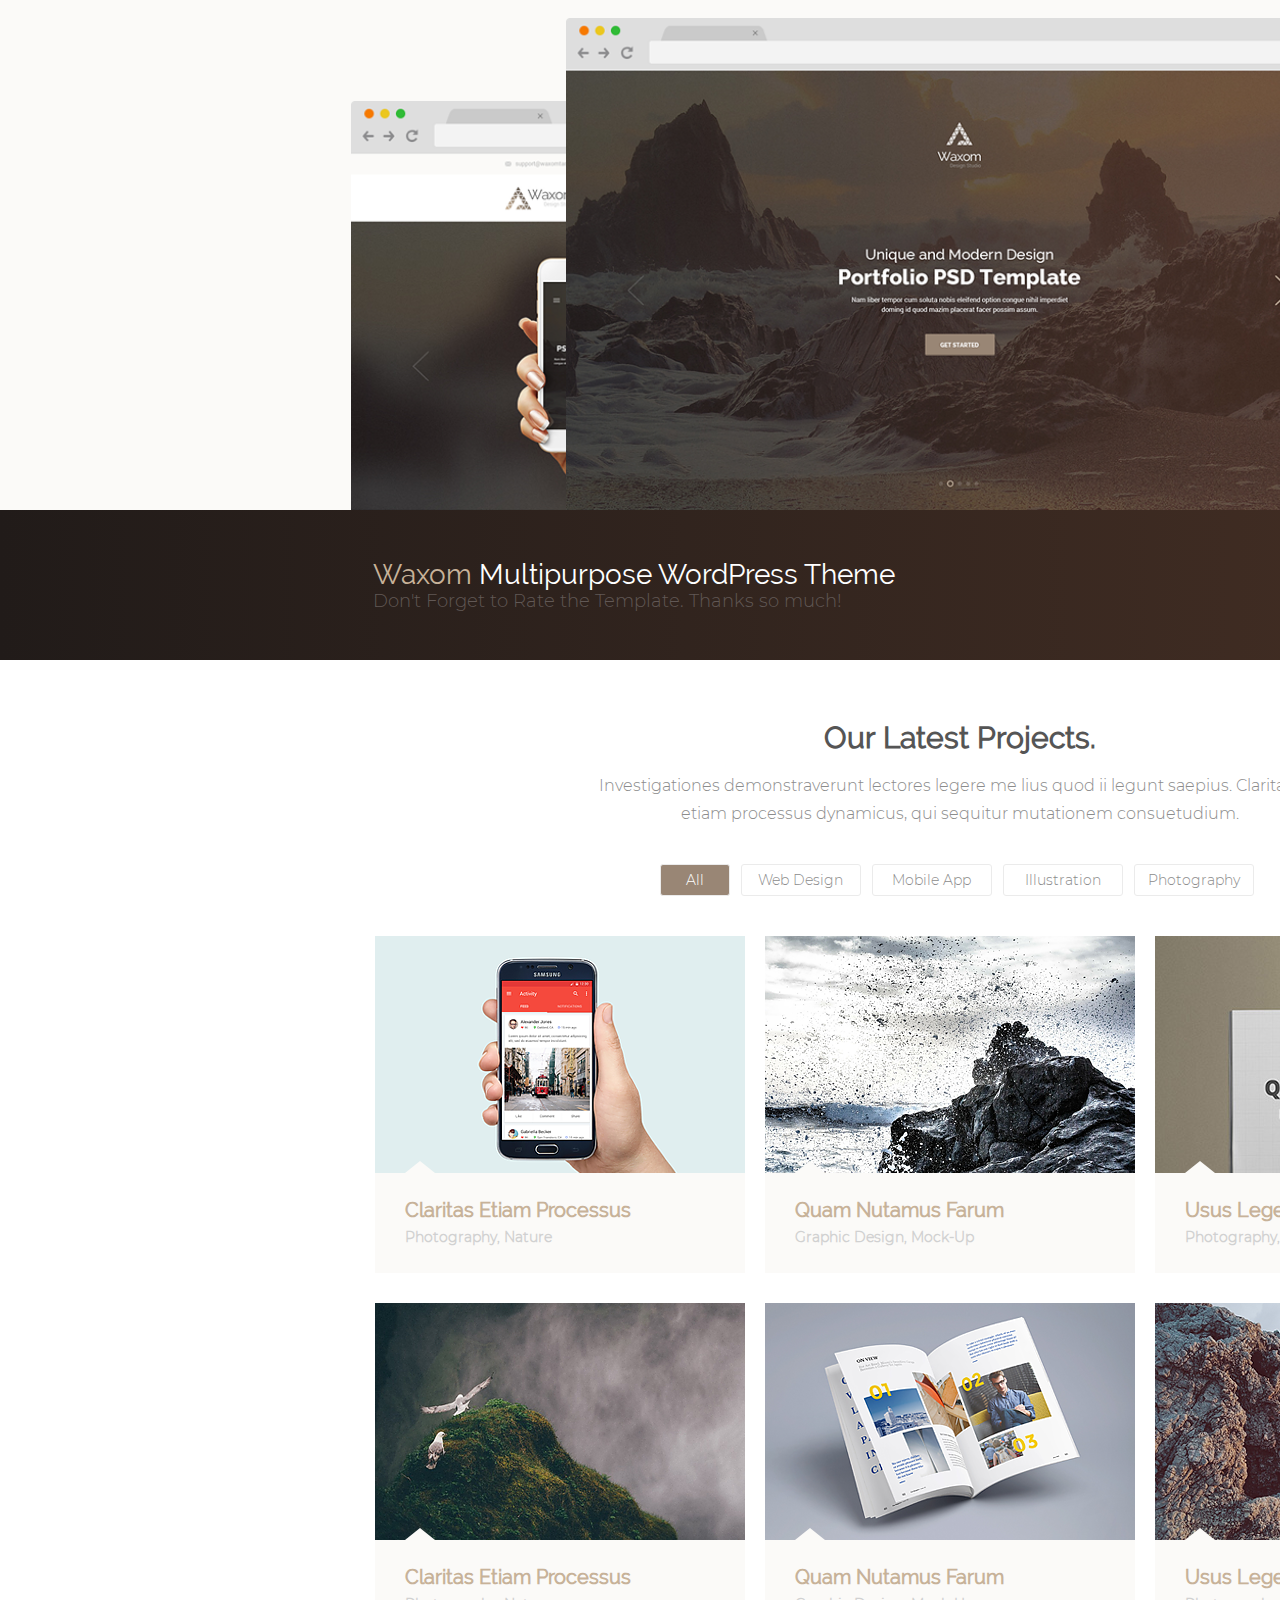
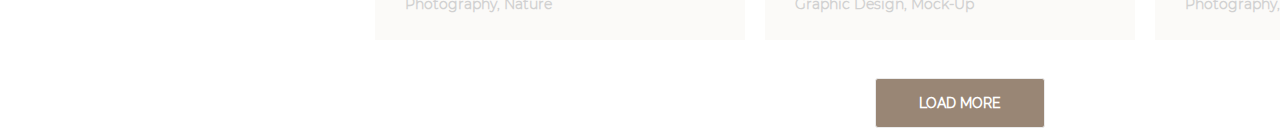
==== commit 8ec0c22f: "DZ-07-08" ====
--- a/project01/index.html
+++ b/project01/index.html
@@ -14,7 +14,7 @@
             <div class="header-top">
                 <a href="index.html" class="logo">
                     <svg class="logo-svg" xmlns="http://www.w3.org/2000/svg" xmlns:xlink="http://www.w3.org/1999/xlink"
-                        width="64px" height="56px" viewBox="0 0 64 56">
+                        width="64" height="56" viewBox="0 0 64 56">
                         <path
                             d="M 52.87 55.13C 52.87 55.13 58.13 45.94 58.13 45.94 58.13 45.94 63.38 55.13 63.38 55.13 63.38 55.13 52.87 55.13 52.87 55.13ZM 46.3 45.17C 46.3 45.17 56.81 45.17 56.81 45.17 56.81 45.17 51.56 54.36 51.56 54.36 51.56 54.36 46.3 45.17 46.3 45.17ZM 51.56 34.45C 51.56 34.45 56.81 43.64 56.81 43.64 56.81 43.64 46.3 43.64 46.3 43.64 46.3 43.64 51.56 34.45 51.56 34.45ZM 39.74 33.69C 39.74 33.69 50.24 33.69 50.24 33.69 50.24 33.69 44.99 42.87 44.99 42.87 44.99 42.87 39.74 33.69 39.74 33.69ZM 44.99 22.97C 44.99 22.97 50.24 32.15 50.24 32.15 50.24 32.15 39.74 32.15 39.74 32.15 39.74 32.15 44.99 22.97 44.99 22.97ZM 33.17 22.2C 33.17 22.2 43.68 22.2 43.68 22.2 43.68 22.2 38.42 31.39 38.42 31.39 38.42 31.39 33.17 22.2 33.17 22.2ZM 38.42 11.48C 38.42 11.48 43.68 20.67 43.68 20.67 43.68 20.67 33.17 20.67 33.17 20.67 33.17 20.67 38.42 11.48 38.42 11.48ZM 26.6 10.71C 26.6 10.71 37.11 10.71 37.11 10.71 37.11 10.71 31.85 19.9 31.85 19.9 31.85 19.9 26.6 10.71 26.6 10.71ZM 31.85-0.01C 31.85-0.01 37.11 9.18 37.11 9.18 37.11 9.18 26.6 9.18 26.6 9.18 26.6 9.18 31.85-0.01 31.85-0.01ZM 20.03 20.67C 20.03 20.67 25.29 11.48 25.29 11.48 25.29 11.48 30.54 20.67 30.54 20.67 30.54 20.67 20.03 20.67 20.03 20.67ZM 13.46 32.15C 13.46 32.15 18.72 22.97 18.72 22.97 18.72 22.97 23.97 32.15 23.97 32.15 23.97 32.15 13.46 32.15 13.46 32.15ZM 6.9 43.64C 6.9 43.64 12.15 34.45 12.15 34.45 12.15 34.45 17.4 43.64 17.4 43.64 17.4 43.64 6.9 43.64 6.9 43.64ZM 0.33 55.13C 0.33 55.13 5.58 45.94 5.58 45.94 5.58 45.94 10.84 55.13 10.84 55.13 10.84 55.13 0.33 55.13 0.33 55.13ZM 17.4 45.17C 17.4 45.17 12.15 54.36 12.15 54.36 12.15 54.36 6.9 45.17 6.9 45.17 6.9 45.17 17.4 45.17 17.4 45.17ZM 23.97 33.69C 23.97 33.69 18.72 42.87 18.72 42.87 18.72 42.87 13.46 33.69 13.46 33.69 13.46 33.69 23.97 33.69 23.97 33.69ZM 30.54 22.2C 30.54 22.2 25.29 31.39 25.29 31.39 25.29 31.39 20.03 22.2 20.03 22.2 20.03 22.2 30.54 22.2 30.54 22.2ZM 37.11 55.13C 37.11 55.13 26.6 55.13 26.6 55.13 26.6 55.13 31.85 45.94 31.85 45.94 31.85 45.94 37.11 55.13 37.11 55.13ZM 43.68 45.17C 43.68 45.17 38.42 54.36 38.42 54.36 38.42 54.36 33.17 45.17 33.17 45.17 33.17 45.17 43.68 45.17 43.68 45.17ZM 50.24 55.13C 50.24 55.13 39.74 55.13 39.74 55.13 39.74 55.13 44.99 45.94 44.99 45.94 44.99 45.94 50.24 55.13 50.24 55.13Z" />
                     </svg>
@@ -34,23 +34,20 @@
                 </nav>
                 <button class="cart">
                     <svg xmlns="http://www.w3.org/2000/svg" width="18" height="24" viewBox="0 0 18 24">
-                        <g>
-                            <g>
-                                <path
-                                    d="M17.994 5.997v14.998a3 3 0 0 1-2.999 3H3.002a3 3 0 0 1-2.999-3V5.997A2.999 2.999 0 0 1 3.002 3H4.5c0-1.657 2.013-3 4.498-3 2.484 0 4.497 1.343 4.497 3h1.5a2.999 2.999 0 0 1 2.998 2.998zM6 3h5.997c0-1.037-1.342-1.5-2.998-1.5-1.656 0-2.999.463-2.999 1.5zm10.495 16.496H1.502v1.5c0 .828.672 1.5 1.5 1.5h11.993a1.5 1.5 0 0 0 1.5-1.5zm0-13.498a1.5 1.5 0 0 0-1.5-1.5h-1.499v4.5h-1.499v-4.5H6v4.5H4.501v-4.5h-1.5a1.5 1.5 0 0 0-1.499 1.5v11.998h14.993z" />
-                                <path fill="#fff"
-                                    d="M17.994 5.997v14.998a3 3 0 0 1-2.999 3H3.002a3 3 0 0 1-2.999-3V5.997A2.999 2.999 0 0 1 3.002 3H4.5c0-1.657 2.013-3 4.498-3 2.484 0 4.497 1.343 4.497 3h1.5a2.999 2.999 0 0 1 2.998 2.998zM6 3h5.997c0-1.037-1.342-1.5-2.998-1.5-1.656 0-2.999.463-2.999 1.5zm10.495 16.496H1.502v1.5c0 .828.672 1.5 1.5 1.5h11.993a1.5 1.5 0 0 0 1.5-1.5zm0-13.498a1.5 1.5 0 0 0-1.5-1.5h-1.499v4.5h-1.499v-4.5H6v4.5H4.501v-4.5h-1.5a1.5 1.5 0 0 0-1.499 1.5v11.998h14.993z" />
-                            </g>
-                        </g>
+                        <path
+                            d="M17.994 5.997v14.998a3 3 0 0 1-2.999 3H3.002a3 3 0 0 1-2.999-3V5.997A2.999 2.999 0 0 1 3.002 3H4.5c0-1.657 2.013-3 4.498-3 2.484 0 4.497 1.343 4.497 3h1.5a2.999 2.999 0 0 1 2.998 2.998zM6 3h5.997c0-1.037-1.342-1.5-2.998-1.5-1.656 0-2.999.463-2.999 1.5zm10.495 16.496H1.502v1.5c0 .828.672 1.5 1.5 1.5h11.993a1.5 1.5 0 0 0 1.5-1.5zm0-13.498a1.5 1.5 0 0 0-1.5-1.5h-1.499v4.5h-1.499v-4.5H6v4.5H4.501v-4.5h-1.5a1.5 1.5 0 0 0-1.499 1.5v11.998h14.993z" />
+                        <path fill="#fff"
+                            d="M17.994 5.997v14.998a3 3 0 0 1-2.999 3H3.002a3 3 0 0 1-2.999-3V5.997A2.999 2.999 0 0 1 3.002 3H4.5c0-1.657 2.013-3 4.498-3 2.484 0 4.497 1.343 4.497 3h1.5a2.999 2.999 0 0 1 2.998 2.998zM6 3h5.997c0-1.037-1.342-1.5-2.998-1.5-1.656 0-2.999.463-2.999 1.5zm10.495 16.496H1.502v1.5c0 .828.672 1.5 1.5 1.5h11.993a1.5 1.5 0 0 0 1.5-1.5zm0-13.498a1.5 1.5 0 0 0-1.5-1.5h-1.499v4.5h-1.499v-4.5H6v4.5H4.501v-4.5h-1.5a1.5 1.5 0 0 0-1.499 1.5v11.998h14.993z" />
                     </svg>
                 </button>
                 <form class="search" action="search" method="post">
                     <label class="search-label" for="search">
                         <svg xmlns="http://www.w3.org/2000/svg" xmlns:xlink="http://www.w3.org/1999/xlink" width="24px"
                             height="24px" viewBox="-2 -2 24 27">
-                            <path fill-rule="evenodd" fill="#ffffff"
+                            <path fill="#ffffff"
                                 d="M24.762207,24.68145 C24.762207,24.68145 18.568604,18.586464 18.568604,18.586464 C20.190186,16.82457 21.18689,14.493507 21.18689,11.928558 C21.186035,6.4434433 16.667603,1.9977722 11.093384,1.9977722 C5.518921,1.9977722 1.0006104,6.4434433 1.0006104,11.928558 C1.0006104,17.415741 5.518921,21.862244 11.093384,21.862244 C13.501587,21.862244 15.710693,21.02803 17.4458,19.643776 C17.4458,19.643776 23.663452,25.763268 23.663452,25.763268 C23.966309,26.061554 24.45813,26.061554 24.761353,25.763268 C25.064697,25.46373 25.064697,24.979324 24.762207,24.68145 ZM11.093384,20.333824 C6.376953,20.333824 2.5533447,16.571564 2.5533447,11.928558 C2.5533447,7.28804 6.376953,3.5249443 11.093384,3.5249443 C15.809814,3.5249443 19.633057,7.28804 19.633057,11.928558 C19.633057,16.571564 15.809814,20.333824 11.093384,20.333824 Z" />
-                        </svg></label>
+                        </svg>
+                    </label>
                     <input class="search-input" id="search" type="search">
                 </form>
             </div>
@@ -129,6 +126,140 @@
             </div>
             <a href="#" class="aside-btn">Purchase Now</a>
         </aside>
+        <section class="projects">
+            <span class="projects-title">Our Latest Projects.</span>
+            <p class="projects-txt">Investigationes demonstraverunt lectores legere me lius quod ii legunt saepius.
+                Claritas est etiam processus dynamicus, qui sequitur mutationem consuetudium.</p>
+            <div class="projects-menu">
+                <button class="projects-menu-btn projects-menu-btn-active">All</button>
+                <button class="projects-menu-btn">Web Design</button>
+                <button class="projects-menu-btn">Mobile App</button>
+                <button class="projects-menu-btn">Illustration</button>
+                <button class="projects-menu-btn">Photography</button>
+            </div>
+            <div class="projects-item">
+                <img class="project-item-img" src="img/bg_item1.png" alt="Projects-item-img" width="370" height="237">
+                <div class="projects-item-bottom">
+                    <span class="projects-item-bottom-title">Claritas Etiam Processus</span>
+                    <p class="projects-item-bottom-txt">Photography, Nature</p>
+                </div>
+                <button class="projects-item-link">
+                    <svg xmlns="http://www.w3.org/2000/svg" xmlns:xlink="http://www.w3.org/1999/xlink" width="28px"
+                        height="28" viewBox="0 0 28 28">
+                        <path d="M24.499084,3.4936523 C22.09607,1.088623 18.158936,1.088623 15.755615,3.4936523 C15.755615,3.4936523 11.034546,8.217285 11.034546,8.217285 C12.653687,7.756592 14.40918,7.8771973 15.943298,8.593262 C15.943298,8.593262 18.397339,6.137207 18.397339,6.137207 C19.35199,5.182129 20.902893,5.182129 21.85736,6.137207 C22.811646,7.0915527 22.811646,8.643555 21.85736,9.599121 C21.85736,9.599121 18.77246,12.686279 18.77246,12.686279 C18.77246,12.686279 16.744263,14.714844 16.744263,14.714844 C15.789795,15.67041 14.23877,15.67041 13.284363,14.714844 C13.284363,14.714844 10.642578,17.358887 10.642578,17.358887 C11.2561035,17.9729 11.971924,18.432617 12.721985,18.723633 C14.750244,19.52417 17.102112,19.21753 18.874695,17.819092 C19.045105,17.682861 19.232544,17.529053 19.385986,17.358887 C19.385986,17.358887 22.57306,14.169922 22.57306,14.169922 C22.57306,14.169922 24.499084,12.2421875 24.499084,12.2421875 C26.91919,9.83667 26.91919,5.914551 24.499084,3.4936523 ZM11.937866,19.52417 C11.937866,19.52417 9.585876,21.878418 9.585876,21.878418 C8.631409,22.833496 7.0803833,22.833496 6.1259766,21.878418 C5.1713867,20.922363 5.1713867,19.371582 6.1259766,18.415771 C6.1259766,18.415771 11.239197,13.300781 11.239197,13.300781 C12.193481,12.345215 13.744629,12.345215 14.698975,13.300781 C14.698975,13.300781 17.340698,10.656494 17.340698,10.656494 C16.727173,10.04248 16.01123,9.582031 15.261536,9.292969 C13.130859,8.439209 10.625427,8.831055 8.835815,10.43457 C8.750671,10.503174 8.665405,10.588623 8.59729,10.656494 C8.59729,10.656494 3.484192,15.773926 3.484192,15.773926 C1.0809326,18.177734 1.0809326,22.116943 3.484192,24.521484 C5.887329,26.927246 9.824585,26.927246 12.2276,24.521484 C12.2276,24.521484 16.846436,19.848877 16.846436,19.848877 C14.494568,20.394531 13.949036,20.32666 11.937866,19.52417 Z" />
+                    </svg>
+                </button>
+                <button class="projects-item-lupa">
+                    <svg class="projects-item-lupa-img" xmlns="http://www.w3.org/2000/svg"
+                        xmlns:xlink="http://www.w3.org/1999/xlink" width="29px" height="27" viewBox="0 0 29 27">
+                        <path
+                            d="M12.304138,5.081543 C11.577759,5.081543 10.988525,5.662842 10.988525,6.376953 C10.988525,7.0944824 11.577759,7.673828 12.304138,7.673828 C13.911499,7.673828 15.346802,8.558838 16.051758,9.98291 C16.279602,10.444092 16.747192,10.711182 17.234497,10.711182 C17.428589,10.711182 17.624756,10.668457 17.810364,10.580811 C18.463684,10.266846 18.735046,9.490723 18.416565,8.847168 C17.2677,6.5249023 14.924744,5.081543 12.304138,5.081543 ZM26.456116,22.881348 C26.456116,22.881348 22.07257,18.563232 22.07257,18.563232 C23.370117,16.76416 24.140625,14.57251 24.140625,12.202393 C24.140625,6.128174 19.124939,1.1855469 12.958862,1.1855469 C6.7927856,1.1855469 1.7770996,6.128174 1.7770996,12.202393 C1.7770996,18.275635 6.7927856,23.218262 12.958862,23.218262 C15.53479,23.218262 17.90216,22.3479 19.794678,20.900879 C19.794678,20.900879 24.130005,25.17163 24.130005,25.17163 C24.451233,25.488525 24.872742,25.645752 25.29309,25.645752 C25.714233,25.645752 26.13501,25.489014 26.456116,25.17163 C27.098389,24.54004 27.098389,23.513916 26.456116,22.881348 ZM4.4087524,12.202393 C4.4087524,7.557129 8.244934,3.777832 12.959656,3.777832 C17.674194,3.777832 21.510254,7.557129 21.510254,12.202393 C21.510254,14.1345215 20.840088,15.91333 19.724243,17.33545 C19.355408,17.80542 18.941162,18.239502 18.481323,18.62378 C16.990295,19.870605 15.064209,20.627197 12.959656,20.627197 C8.244568,20.625732 4.4087524,16.846924 4.4087524,12.202393 Z" />
+                    </svg>
+                </button>
+            </div>
+            <div class="projects-item">
+                <img class="project-item-img" src="img/bg_item2.png" alt="Projects-item-img" width="370" height="237">
+                <div class="projects-item-bottom">
+                    <span class="projects-item-bottom-title">Quam Nutamus Farum</span>
+                    <p class="projects-item-bottom-txt">Graphic Design, Mock-Up</p>
+                </div>
+                <button class="projects-item-link">
+                    <svg xmlns="http://www.w3.org/2000/svg" xmlns:xlink="http://www.w3.org/1999/xlink" width="28px"
+                        height="28" viewBox="0 0 28 28">
+                        <path d="M24.499084,3.4936523 C22.09607,1.088623 18.158936,1.088623 15.755615,3.4936523 C15.755615,3.4936523 11.034546,8.217285 11.034546,8.217285 C12.653687,7.756592 14.40918,7.8771973 15.943298,8.593262 C15.943298,8.593262 18.397339,6.137207 18.397339,6.137207 C19.35199,5.182129 20.902893,5.182129 21.85736,6.137207 C22.811646,7.0915527 22.811646,8.643555 21.85736,9.599121 C21.85736,9.599121 18.77246,12.686279 18.77246,12.686279 C18.77246,12.686279 16.744263,14.714844 16.744263,14.714844 C15.789795,15.67041 14.23877,15.67041 13.284363,14.714844 C13.284363,14.714844 10.642578,17.358887 10.642578,17.358887 C11.2561035,17.9729 11.971924,18.432617 12.721985,18.723633 C14.750244,19.52417 17.102112,19.21753 18.874695,17.819092 C19.045105,17.682861 19.232544,17.529053 19.385986,17.358887 C19.385986,17.358887 22.57306,14.169922 22.57306,14.169922 C22.57306,14.169922 24.499084,12.2421875 24.499084,12.2421875 C26.91919,9.83667 26.91919,5.914551 24.499084,3.4936523 ZM11.937866,19.52417 C11.937866,19.52417 9.585876,21.878418 9.585876,21.878418 C8.631409,22.833496 7.0803833,22.833496 6.1259766,21.878418 C5.1713867,20.922363 5.1713867,19.371582 6.1259766,18.415771 C6.1259766,18.415771 11.239197,13.300781 11.239197,13.300781 C12.193481,12.345215 13.744629,12.345215 14.698975,13.300781 C14.698975,13.300781 17.340698,10.656494 17.340698,10.656494 C16.727173,10.04248 16.01123,9.582031 15.261536,9.292969 C13.130859,8.439209 10.625427,8.831055 8.835815,10.43457 C8.750671,10.503174 8.665405,10.588623 8.59729,10.656494 C8.59729,10.656494 3.484192,15.773926 3.484192,15.773926 C1.0809326,18.177734 1.0809326,22.116943 3.484192,24.521484 C5.887329,26.927246 9.824585,26.927246 12.2276,24.521484 C12.2276,24.521484 16.846436,19.848877 16.846436,19.848877 C14.494568,20.394531 13.949036,20.32666 11.937866,19.52417 Z" />
+                    </svg>
+                </button>
+                <button class="projects-item-lupa">
+                    <svg class="projects-item-lupa-img" xmlns="http://www.w3.org/2000/svg"
+                        xmlns:xlink="http://www.w3.org/1999/xlink" width="29px" height="27" viewBox="0 0 29 27">
+                        <path
+                            d="M12.304138,5.081543 C11.577759,5.081543 10.988525,5.662842 10.988525,6.376953 C10.988525,7.0944824 11.577759,7.673828 12.304138,7.673828 C13.911499,7.673828 15.346802,8.558838 16.051758,9.98291 C16.279602,10.444092 16.747192,10.711182 17.234497,10.711182 C17.428589,10.711182 17.624756,10.668457 17.810364,10.580811 C18.463684,10.266846 18.735046,9.490723 18.416565,8.847168 C17.2677,6.5249023 14.924744,5.081543 12.304138,5.081543 ZM26.456116,22.881348 C26.456116,22.881348 22.07257,18.563232 22.07257,18.563232 C23.370117,16.76416 24.140625,14.57251 24.140625,12.202393 C24.140625,6.128174 19.124939,1.1855469 12.958862,1.1855469 C6.7927856,1.1855469 1.7770996,6.128174 1.7770996,12.202393 C1.7770996,18.275635 6.7927856,23.218262 12.958862,23.218262 C15.53479,23.218262 17.90216,22.3479 19.794678,20.900879 C19.794678,20.900879 24.130005,25.17163 24.130005,25.17163 C24.451233,25.488525 24.872742,25.645752 25.29309,25.645752 C25.714233,25.645752 26.13501,25.489014 26.456116,25.17163 C27.098389,24.54004 27.098389,23.513916 26.456116,22.881348 ZM4.4087524,12.202393 C4.4087524,7.557129 8.244934,3.777832 12.959656,3.777832 C17.674194,3.777832 21.510254,7.557129 21.510254,12.202393 C21.510254,14.1345215 20.840088,15.91333 19.724243,17.33545 C19.355408,17.80542 18.941162,18.239502 18.481323,18.62378 C16.990295,19.870605 15.064209,20.627197 12.959656,20.627197 C8.244568,20.625732 4.4087524,16.846924 4.4087524,12.202393 Z" />
+                    </svg>
+                </button>
+            </div>
+            <div class="projects-item">
+                <img class="project-item-img" src="img/bg_item3.png" alt="Projects-item-img" width="370" height="237">
+                <div class="projects-item-bottom">
+                    <span class="projects-item-bottom-title">Usus Legentis Videntur</span>
+                    <p class="projects-item-bottom-txt">Photography, Holiday</p>
+                </div>
+                <button class="projects-item-link">
+                    <svg xmlns="http://www.w3.org/2000/svg" xmlns:xlink="http://www.w3.org/1999/xlink" width="28px"
+                        height="28" viewBox="0 0 28 28">
+                        <path d="M24.499084,3.4936523 C22.09607,1.088623 18.158936,1.088623 15.755615,3.4936523 C15.755615,3.4936523 11.034546,8.217285 11.034546,8.217285 C12.653687,7.756592 14.40918,7.8771973 15.943298,8.593262 C15.943298,8.593262 18.397339,6.137207 18.397339,6.137207 C19.35199,5.182129 20.902893,5.182129 21.85736,6.137207 C22.811646,7.0915527 22.811646,8.643555 21.85736,9.599121 C21.85736,9.599121 18.77246,12.686279 18.77246,12.686279 C18.77246,12.686279 16.744263,14.714844 16.744263,14.714844 C15.789795,15.67041 14.23877,15.67041 13.284363,14.714844 C13.284363,14.714844 10.642578,17.358887 10.642578,17.358887 C11.2561035,17.9729 11.971924,18.432617 12.721985,18.723633 C14.750244,19.52417 17.102112,19.21753 18.874695,17.819092 C19.045105,17.682861 19.232544,17.529053 19.385986,17.358887 C19.385986,17.358887 22.57306,14.169922 22.57306,14.169922 C22.57306,14.169922 24.499084,12.2421875 24.499084,12.2421875 C26.91919,9.83667 26.91919,5.914551 24.499084,3.4936523 ZM11.937866,19.52417 C11.937866,19.52417 9.585876,21.878418 9.585876,21.878418 C8.631409,22.833496 7.0803833,22.833496 6.1259766,21.878418 C5.1713867,20.922363 5.1713867,19.371582 6.1259766,18.415771 C6.1259766,18.415771 11.239197,13.300781 11.239197,13.300781 C12.193481,12.345215 13.744629,12.345215 14.698975,13.300781 C14.698975,13.300781 17.340698,10.656494 17.340698,10.656494 C16.727173,10.04248 16.01123,9.582031 15.261536,9.292969 C13.130859,8.439209 10.625427,8.831055 8.835815,10.43457 C8.750671,10.503174 8.665405,10.588623 8.59729,10.656494 C8.59729,10.656494 3.484192,15.773926 3.484192,15.773926 C1.0809326,18.177734 1.0809326,22.116943 3.484192,24.521484 C5.887329,26.927246 9.824585,26.927246 12.2276,24.521484 C12.2276,24.521484 16.846436,19.848877 16.846436,19.848877 C14.494568,20.394531 13.949036,20.32666 11.937866,19.52417 Z" />
+                    </svg>
+                </button>
+                <button class="projects-item-lupa">
+                    <svg class="projects-item-lupa-img" xmlns="http://www.w3.org/2000/svg"
+                        xmlns:xlink="http://www.w3.org/1999/xlink" width="29px" height="27" viewBox="0 0 29 27">
+                        <path
+                            d="M12.304138,5.081543 C11.577759,5.081543 10.988525,5.662842 10.988525,6.376953 C10.988525,7.0944824 11.577759,7.673828 12.304138,7.673828 C13.911499,7.673828 15.346802,8.558838 16.051758,9.98291 C16.279602,10.444092 16.747192,10.711182 17.234497,10.711182 C17.428589,10.711182 17.624756,10.668457 17.810364,10.580811 C18.463684,10.266846 18.735046,9.490723 18.416565,8.847168 C17.2677,6.5249023 14.924744,5.081543 12.304138,5.081543 ZM26.456116,22.881348 C26.456116,22.881348 22.07257,18.563232 22.07257,18.563232 C23.370117,16.76416 24.140625,14.57251 24.140625,12.202393 C24.140625,6.128174 19.124939,1.1855469 12.958862,1.1855469 C6.7927856,1.1855469 1.7770996,6.128174 1.7770996,12.202393 C1.7770996,18.275635 6.7927856,23.218262 12.958862,23.218262 C15.53479,23.218262 17.90216,22.3479 19.794678,20.900879 C19.794678,20.900879 24.130005,25.17163 24.130005,25.17163 C24.451233,25.488525 24.872742,25.645752 25.29309,25.645752 C25.714233,25.645752 26.13501,25.489014 26.456116,25.17163 C27.098389,24.54004 27.098389,23.513916 26.456116,22.881348 ZM4.4087524,12.202393 C4.4087524,7.557129 8.244934,3.777832 12.959656,3.777832 C17.674194,3.777832 21.510254,7.557129 21.510254,12.202393 C21.510254,14.1345215 20.840088,15.91333 19.724243,17.33545 C19.355408,17.80542 18.941162,18.239502 18.481323,18.62378 C16.990295,19.870605 15.064209,20.627197 12.959656,20.627197 C8.244568,20.625732 4.4087524,16.846924 4.4087524,12.202393 Z" />
+                    </svg>
+                </button>
+            </div>
+            <div class="projects-item">
+                <img class="project-item-img" src="img/bg_item4.png" alt="Projects-item-img" width="370" height="237">
+                <div class="projects-item-bottom">
+                    <span class="projects-item-bottom-title">Claritas Etiam Processus</span>
+                    <p class="projects-item-bottom-txt">Photography, Nature</p>
+                </div>
+                <button class="projects-item-link">
+                    <svg xmlns="http://www.w3.org/2000/svg" xmlns:xlink="http://www.w3.org/1999/xlink" width="28px"
+                        height="28" viewBox="0 0 28 28">
+                        <path d="M24.499084,3.4936523 C22.09607,1.088623 18.158936,1.088623 15.755615,3.4936523 C15.755615,3.4936523 11.034546,8.217285 11.034546,8.217285 C12.653687,7.756592 14.40918,7.8771973 15.943298,8.593262 C15.943298,8.593262 18.397339,6.137207 18.397339,6.137207 C19.35199,5.182129 20.902893,5.182129 21.85736,6.137207 C22.811646,7.0915527 22.811646,8.643555 21.85736,9.599121 C21.85736,9.599121 18.77246,12.686279 18.77246,12.686279 C18.77246,12.686279 16.744263,14.714844 16.744263,14.714844 C15.789795,15.67041 14.23877,15.67041 13.284363,14.714844 C13.284363,14.714844 10.642578,17.358887 10.642578,17.358887 C11.2561035,17.9729 11.971924,18.432617 12.721985,18.723633 C14.750244,19.52417 17.102112,19.21753 18.874695,17.819092 C19.045105,17.682861 19.232544,17.529053 19.385986,17.358887 C19.385986,17.358887 22.57306,14.169922 22.57306,14.169922 C22.57306,14.169922 24.499084,12.2421875 24.499084,12.2421875 C26.91919,9.83667 26.91919,5.914551 24.499084,3.4936523 ZM11.937866,19.52417 C11.937866,19.52417 9.585876,21.878418 9.585876,21.878418 C8.631409,22.833496 7.0803833,22.833496 6.1259766,21.878418 C5.1713867,20.922363 5.1713867,19.371582 6.1259766,18.415771 C6.1259766,18.415771 11.239197,13.300781 11.239197,13.300781 C12.193481,12.345215 13.744629,12.345215 14.698975,13.300781 C14.698975,13.300781 17.340698,10.656494 17.340698,10.656494 C16.727173,10.04248 16.01123,9.582031 15.261536,9.292969 C13.130859,8.439209 10.625427,8.831055 8.835815,10.43457 C8.750671,10.503174 8.665405,10.588623 8.59729,10.656494 C8.59729,10.656494 3.484192,15.773926 3.484192,15.773926 C1.0809326,18.177734 1.0809326,22.116943 3.484192,24.521484 C5.887329,26.927246 9.824585,26.927246 12.2276,24.521484 C12.2276,24.521484 16.846436,19.848877 16.846436,19.848877 C14.494568,20.394531 13.949036,20.32666 11.937866,19.52417 Z" />
+                    </svg>
+                </button>
+                <button class="projects-item-lupa">
+                    <svg class="projects-item-lupa-img" xmlns="http://www.w3.org/2000/svg"
+                        xmlns:xlink="http://www.w3.org/1999/xlink" width="29px" height="27" viewBox="0 0 29 27">
+                        <path
+                            d="M12.304138,5.081543 C11.577759,5.081543 10.988525,5.662842 10.988525,6.376953 C10.988525,7.0944824 11.577759,7.673828 12.304138,7.673828 C13.911499,7.673828 15.346802,8.558838 16.051758,9.98291 C16.279602,10.444092 16.747192,10.711182 17.234497,10.711182 C17.428589,10.711182 17.624756,10.668457 17.810364,10.580811 C18.463684,10.266846 18.735046,9.490723 18.416565,8.847168 C17.2677,6.5249023 14.924744,5.081543 12.304138,5.081543 ZM26.456116,22.881348 C26.456116,22.881348 22.07257,18.563232 22.07257,18.563232 C23.370117,16.76416 24.140625,14.57251 24.140625,12.202393 C24.140625,6.128174 19.124939,1.1855469 12.958862,1.1855469 C6.7927856,1.1855469 1.7770996,6.128174 1.7770996,12.202393 C1.7770996,18.275635 6.7927856,23.218262 12.958862,23.218262 C15.53479,23.218262 17.90216,22.3479 19.794678,20.900879 C19.794678,20.900879 24.130005,25.17163 24.130005,25.17163 C24.451233,25.488525 24.872742,25.645752 25.29309,25.645752 C25.714233,25.645752 26.13501,25.489014 26.456116,25.17163 C27.098389,24.54004 27.098389,23.513916 26.456116,22.881348 ZM4.4087524,12.202393 C4.4087524,7.557129 8.244934,3.777832 12.959656,3.777832 C17.674194,3.777832 21.510254,7.557129 21.510254,12.202393 C21.510254,14.1345215 20.840088,15.91333 19.724243,17.33545 C19.355408,17.80542 18.941162,18.239502 18.481323,18.62378 C16.990295,19.870605 15.064209,20.627197 12.959656,20.627197 C8.244568,20.625732 4.4087524,16.846924 4.4087524,12.202393 Z" />
+                    </svg>
+                </button>
+            </div>
+            <div class="projects-item">
+                <img class="project-item-img" src="img/bg_item5.png" alt="Projects-item-img" width="370" height="237">
+                <div class="projects-item-bottom">
+                    <span class="projects-item-bottom-title">Quam Nutamus Farum</span>
+                    <p class="projects-item-bottom-txt">Graphic Design, Mock-Up</p>
+                </div>
+                <button class="projects-item-link">
+                    <svg xmlns="http://www.w3.org/2000/svg" xmlns:xlink="http://www.w3.org/1999/xlink" width="28px"
+                        height="28" viewBox="0 0 28 28">
+                        <path d="M24.499084,3.4936523 C22.09607,1.088623 18.158936,1.088623 15.755615,3.4936523 C15.755615,3.4936523 11.034546,8.217285 11.034546,8.217285 C12.653687,7.756592 14.40918,7.8771973 15.943298,8.593262 C15.943298,8.593262 18.397339,6.137207 18.397339,6.137207 C19.35199,5.182129 20.902893,5.182129 21.85736,6.137207 C22.811646,7.0915527 22.811646,8.643555 21.85736,9.599121 C21.85736,9.599121 18.77246,12.686279 18.77246,12.686279 C18.77246,12.686279 16.744263,14.714844 16.744263,14.714844 C15.789795,15.67041 14.23877,15.67041 13.284363,14.714844 C13.284363,14.714844 10.642578,17.358887 10.642578,17.358887 C11.2561035,17.9729 11.971924,18.432617 12.721985,18.723633 C14.750244,19.52417 17.102112,19.21753 18.874695,17.819092 C19.045105,17.682861 19.232544,17.529053 19.385986,17.358887 C19.385986,17.358887 22.57306,14.169922 22.57306,14.169922 C22.57306,14.169922 24.499084,12.2421875 24.499084,12.2421875 C26.91919,9.83667 26.91919,5.914551 24.499084,3.4936523 ZM11.937866,19.52417 C11.937866,19.52417 9.585876,21.878418 9.585876,21.878418 C8.631409,22.833496 7.0803833,22.833496 6.1259766,21.878418 C5.1713867,20.922363 5.1713867,19.371582 6.1259766,18.415771 C6.1259766,18.415771 11.239197,13.300781 11.239197,13.300781 C12.193481,12.345215 13.744629,12.345215 14.698975,13.300781 C14.698975,13.300781 17.340698,10.656494 17.340698,10.656494 C16.727173,10.04248 16.01123,9.582031 15.261536,9.292969 C13.130859,8.439209 10.625427,8.831055 8.835815,10.43457 C8.750671,10.503174 8.665405,10.588623 8.59729,10.656494 C8.59729,10.656494 3.484192,15.773926 3.484192,15.773926 C1.0809326,18.177734 1.0809326,22.116943 3.484192,24.521484 C5.887329,26.927246 9.824585,26.927246 12.2276,24.521484 C12.2276,24.521484 16.846436,19.848877 16.846436,19.848877 C14.494568,20.394531 13.949036,20.32666 11.937866,19.52417 Z" />
+                    </svg>
+                </button>
+                <button class="projects-item-lupa">
+                    <svg class="projects-item-lupa-img" xmlns="http://www.w3.org/2000/svg"
+                        xmlns:xlink="http://www.w3.org/1999/xlink" width="29px" height="27" viewBox="0 0 29 27">
+                        <path
+                            d="M12.304138,5.081543 C11.577759,5.081543 10.988525,5.662842 10.988525,6.376953 C10.988525,7.0944824 11.577759,7.673828 12.304138,7.673828 C13.911499,7.673828 15.346802,8.558838 16.051758,9.98291 C16.279602,10.444092 16.747192,10.711182 17.234497,10.711182 C17.428589,10.711182 17.624756,10.668457 17.810364,10.580811 C18.463684,10.266846 18.735046,9.490723 18.416565,8.847168 C17.2677,6.5249023 14.924744,5.081543 12.304138,5.081543 ZM26.456116,22.881348 C26.456116,22.881348 22.07257,18.563232 22.07257,18.563232 C23.370117,16.76416 24.140625,14.57251 24.140625,12.202393 C24.140625,6.128174 19.124939,1.1855469 12.958862,1.1855469 C6.7927856,1.1855469 1.7770996,6.128174 1.7770996,12.202393 C1.7770996,18.275635 6.7927856,23.218262 12.958862,23.218262 C15.53479,23.218262 17.90216,22.3479 19.794678,20.900879 C19.794678,20.900879 24.130005,25.17163 24.130005,25.17163 C24.451233,25.488525 24.872742,25.645752 25.29309,25.645752 C25.714233,25.645752 26.13501,25.489014 26.456116,25.17163 C27.098389,24.54004 27.098389,23.513916 26.456116,22.881348 ZM4.4087524,12.202393 C4.4087524,7.557129 8.244934,3.777832 12.959656,3.777832 C17.674194,3.777832 21.510254,7.557129 21.510254,12.202393 C21.510254,14.1345215 20.840088,15.91333 19.724243,17.33545 C19.355408,17.80542 18.941162,18.239502 18.481323,18.62378 C16.990295,19.870605 15.064209,20.627197 12.959656,20.627197 C8.244568,20.625732 4.4087524,16.846924 4.4087524,12.202393 Z" />
+                    </svg>
+                </button>
+            </div>
+            <div class="projects-item">
+                <img class="project-item-img" src="img/bg_item6.png" alt="Projects-item-img" width="370" height="237">
+                <div class="projects-item-bottom">
+                    <span class="projects-item-bottom-title">Usus Legentis Videntur</span>
+                    <p class="projects-item-bottom-txt">Photography, Holiday</p>
+                </div>
+                <button class="projects-item-link"></button>
+                <button class="projects-item-link">
+                    <svg xmlns="http://www.w3.org/2000/svg" xmlns:xlink="http://www.w3.org/1999/xlink" width="28px"
+                        height="28" viewBox="0 0 28 28">
+                        <path d="M24.499084,3.4936523 C22.09607,1.088623 18.158936,1.088623 15.755615,3.4936523 C15.755615,3.4936523 11.034546,8.217285 11.034546,8.217285 C12.653687,7.756592 14.40918,7.8771973 15.943298,8.593262 C15.943298,8.593262 18.397339,6.137207 18.397339,6.137207 C19.35199,5.182129 20.902893,5.182129 21.85736,6.137207 C22.811646,7.0915527 22.811646,8.643555 21.85736,9.599121 C21.85736,9.599121 18.77246,12.686279 18.77246,12.686279 C18.77246,12.686279 16.744263,14.714844 16.744263,14.714844 C15.789795,15.67041 14.23877,15.67041 13.284363,14.714844 C13.284363,14.714844 10.642578,17.358887 10.642578,17.358887 C11.2561035,17.9729 11.971924,18.432617 12.721985,18.723633 C14.750244,19.52417 17.102112,19.21753 18.874695,17.819092 C19.045105,17.682861 19.232544,17.529053 19.385986,17.358887 C19.385986,17.358887 22.57306,14.169922 22.57306,14.169922 C22.57306,14.169922 24.499084,12.2421875 24.499084,12.2421875 C26.91919,9.83667 26.91919,5.914551 24.499084,3.4936523 ZM11.937866,19.52417 C11.937866,19.52417 9.585876,21.878418 9.585876,21.878418 C8.631409,22.833496 7.0803833,22.833496 6.1259766,21.878418 C5.1713867,20.922363 5.1713867,19.371582 6.1259766,18.415771 C6.1259766,18.415771 11.239197,13.300781 11.239197,13.300781 C12.193481,12.345215 13.744629,12.345215 14.698975,13.300781 C14.698975,13.300781 17.340698,10.656494 17.340698,10.656494 C16.727173,10.04248 16.01123,9.582031 15.261536,9.292969 C13.130859,8.439209 10.625427,8.831055 8.835815,10.43457 C8.750671,10.503174 8.665405,10.588623 8.59729,10.656494 C8.59729,10.656494 3.484192,15.773926 3.484192,15.773926 C1.0809326,18.177734 1.0809326,22.116943 3.484192,24.521484 C5.887329,26.927246 9.824585,26.927246 12.2276,24.521484 C12.2276,24.521484 16.846436,19.848877 16.846436,19.848877 C14.494568,20.394531 13.949036,20.32666 11.937866,19.52417 Z" />
+                    </svg>
+                </button>
+                <button class="projects-item-lupa">
+                    <svg class="projects-item-lupa-img" xmlns="http://www.w3.org/2000/svg"
+                        xmlns:xlink="http://www.w3.org/1999/xlink" width="29px" height="27" viewBox="0 0 29 27">
+                        <path
+                            d="M12.304138,5.081543 C11.577759,5.081543 10.988525,5.662842 10.988525,6.376953 C10.988525,7.0944824 11.577759,7.673828 12.304138,7.673828 C13.911499,7.673828 15.346802,8.558838 16.051758,9.98291 C16.279602,10.444092 16.747192,10.711182 17.234497,10.711182 C17.428589,10.711182 17.624756,10.668457 17.810364,10.580811 C18.463684,10.266846 18.735046,9.490723 18.416565,8.847168 C17.2677,6.5249023 14.924744,5.081543 12.304138,5.081543 ZM26.456116,22.881348 C26.456116,22.881348 22.07257,18.563232 22.07257,18.563232 C23.370117,16.76416 24.140625,14.57251 24.140625,12.202393 C24.140625,6.128174 19.124939,1.1855469 12.958862,1.1855469 C6.7927856,1.1855469 1.7770996,6.128174 1.7770996,12.202393 C1.7770996,18.275635 6.7927856,23.218262 12.958862,23.218262 C15.53479,23.218262 17.90216,22.3479 19.794678,20.900879 C19.794678,20.900879 24.130005,25.17163 24.130005,25.17163 C24.451233,25.488525 24.872742,25.645752 25.29309,25.645752 C25.714233,25.645752 26.13501,25.489014 26.456116,25.17163 C27.098389,24.54004 27.098389,23.513916 26.456116,22.881348 ZM4.4087524,12.202393 C4.4087524,7.557129 8.244934,3.777832 12.959656,3.777832 C17.674194,3.777832 21.510254,7.557129 21.510254,12.202393 C21.510254,14.1345215 20.840088,15.91333 19.724243,17.33545 C19.355408,17.80542 18.941162,18.239502 18.481323,18.62378 C16.990295,19.870605 15.064209,20.627197 12.959656,20.627197 C8.244568,20.625732 4.4087524,16.846924 4.4087524,12.202393 Z" />
+                    </svg>
+                </button>
+            </div>
+            <button class="projects-btn">Load More</button>
+        </section>
     </main>
 </body>
 
--- a/project01/css/style.css
+++ b/project01/css/style.css
@@ -46,11 +46,11 @@
   width: 185px;
   height: 56px;
   text-decoration: none;
-  color: #fff;
   display: flex;
   justify-content: space-between;
   align-items: center;
-  margin: 0px 115px 0 0; }
+  margin: 0px 115px 0 0;
+  color: #ffffff; }
 
 .logo-svg {
   fill: currentColor; }
@@ -60,8 +60,7 @@
   font-size: 34px;
   font-weight: 400;
   text-align: right;
-  letter-spacing: -1.36px;
-  color: #ffffff; }
+  letter-spacing: -1.36px; }
 
 .logo:hover {
   color: #c7b299; }
@@ -97,6 +96,9 @@
 .cart:hover {
   background-color: #c7b299; }
 
+.cart:active {
+  background-color: transparent; }
+
 .search {
   width: 30px;
   height: 30px;
@@ -111,6 +113,9 @@
 
 .search-label:hover {
   background-color: #c7b299; }
+
+.search-label:active {
+  background-color: transparent; }
 
 .search-input {
   width: 0;
@@ -170,6 +175,10 @@
   border-top: 2px solid #c7b299;
   border-right: 2px solid #c7b299; }
 
+.slider-btn:active {
+  border-top: 2px solid white;
+  border-right: 2px solid white; }
+
 .slider-txt {
   width: 50%;
   min-height: 200px;
@@ -240,10 +249,13 @@
   height: 11px;
   margin: 0 5px;
   border-radius: 50%;
-  background-color: #969493; }
+  background-color: #969493;
+  border: 1px solid #fff; }
 
 .slider-pagination-item:hover {
-  background-color: #c7b299; }
+  background-color: transparent;
+  transform: scale(1.2);
+  border: 1px solid gold; }
 
 .slider-pagination-item-active {
   background-color: #252429;
@@ -389,4 +401,182 @@
 .aside-btn:active {
   background-color: #998675; }
 
+.projects {
+  margin: 60px auto 0 auto;
+  width: 1170px;
+  display: flex;
+  flex-flow: row wrap;
+  justify-content: center; }
+
+.projects-title {
+  width: 100%;
+  font-family: Raleway, sans-serif;
+  font-size: 30px;
+  line-height: 1.2;
+  font-weight: 600;
+  color: #555555;
+  text-align: center; }
+
+.projects-txt {
+  width: 737px;
+  font-family: Montserrat, sans-serif;
+  font-size: 16px;
+  line-height: 28px;
+  font-weight: 300;
+  color: #8c8c8c;
+  text-align: center; }
+
+.projects-menu {
+  width: 100%;
+  margin: 20px 0 40px 0;
+  text-align: center; }
+
+.projects-menu-btn {
+  width: 120px;
+  height: 32px;
+  margin: 0 7px 0 0;
+  border: 1.0px solid #ebebeb;
+  border-radius: 3.0px;
+  font-family: Montserrat, sans-serif;
+  font-size: 14px;
+  line-height: 21px;
+  font-weight: 300;
+  color: #8c8c8c;
+  outline: none;
+  background-color: #fff; }
+
+.projects-menu-btn-active {
+  width: 70px;
+  height: 32px;
+  background-color: #998675;
+  border-radius: 3.0px;
+  font-family: Montserrat, sans-serif;
+  font-size: 14px;
+  line-height: 21px;
+  font-weight: 300;
+  color: #ffffff; }
+
+.projects-menu-btn:hover {
+  background-color: #998675;
+  color: #ffffff; }
+
+.projects-menu-btn:active {
+  background-color: #ffffff;
+  color: #8c8c8c; }
+
+.projects-item {
+  width: 370px;
+  margin: 0 20px 30px 0;
+  position: relative; }
+
+.projects-item-link {
+  width: 26px;
+  height: 26px;
+  border: none;
+  outline: none;
+  position: absolute;
+  bottom: 205px;
+  left: 145px;
+  display: none;
+  background-color: transparent;
+  fill: #ffffff; }
+
+.projects-item-lupa {
+  width: 26px;
+  height: 26px;
+  border: none;
+  outline: none;
+  position: absolute;
+  bottom: 205px;
+  left: 200px;
+  display: none;
+  background-color: transparent;
+  fill: #ffffff; }
+
+.projects-item:hover .project-item-img {
+  filter: brightness(33%); }
+
+.projects-item:hover .projects-item-link {
+  display: block; }
+
+.projects-item:hover .projects-item-lupa {
+  display: block; }
+
+.projects-item:hover .projects-item-link:hover {
+  fill: #c7b299; }
+
+.projects-item:hover .projects-item-lupa:hover {
+  fill: #c7b299; }
+
+.projects-item:hover .projects-item-bottom {
+  background-color: #362f2d; }
+
+.projects-item:hover .projects-item-bottom:after {
+  border-bottom: 12px solid #362f2d; }
+
+.projects-item:hover .projects-item-bottom-title {
+  color: #fff; }
+
+.projects-item:hover .projects-item-bottom-txt {
+  color: #c7b299; }
+
+.project-item-img {
+  display: block; }
+
+.projects-item-bottom {
+  position: relative;
+  width: 100%;
+  min-height: 100px;
+  background-color: #fbfaf8; }
+
+.projects-item-bottom:after {
+  content: '';
+  position: absolute;
+  border: 15px solid transparent;
+  border-bottom: 12px solid #fbfaf8;
+  bottom: 100px;
+  left: 30px; }
+
+.projects-item-bottom-title {
+  padding: 25px 0px 0 30px;
+  display: block;
+  font-family: Raleway, sans-serif;
+  font-size: 20px;
+  line-height: 1.2;
+  font-weight: 600;
+  color: #c7b299; }
+
+.projects-item-bottom-txt {
+  margin: 0;
+  padding: 5px 0px 0 30px;
+  font-family: Montserrat, sans-serif;
+  font-size: 14px;
+  line-height: 20px;
+  font-weight: 600;
+  color: #d1d1d1; }
+
+.projects-btn {
+  padding: 0;
+  margin: 8px 0 0 0;
+  width: 170px;
+  height: 50px;
+  background-color: #998675;
+  border-radius: 3.0px;
+  font-family: Raleway, sans-serif;
+  font-size: 14px;
+  line-height: 23px;
+  font-weight: 800;
+  text-transform: uppercase;
+  color: #ffffff;
+  border: 1.0px solid #ebebeb;
+  outline: none; }
+
+.projects-btn:hover {
+  background-color: #ffffff;
+  color: #8c8c8c; }
+
+.projects-btn:active {
+  background-color: #998675;
+  color: #ffffff; }
+
 /*# sourceMappingURL=style.css.map */
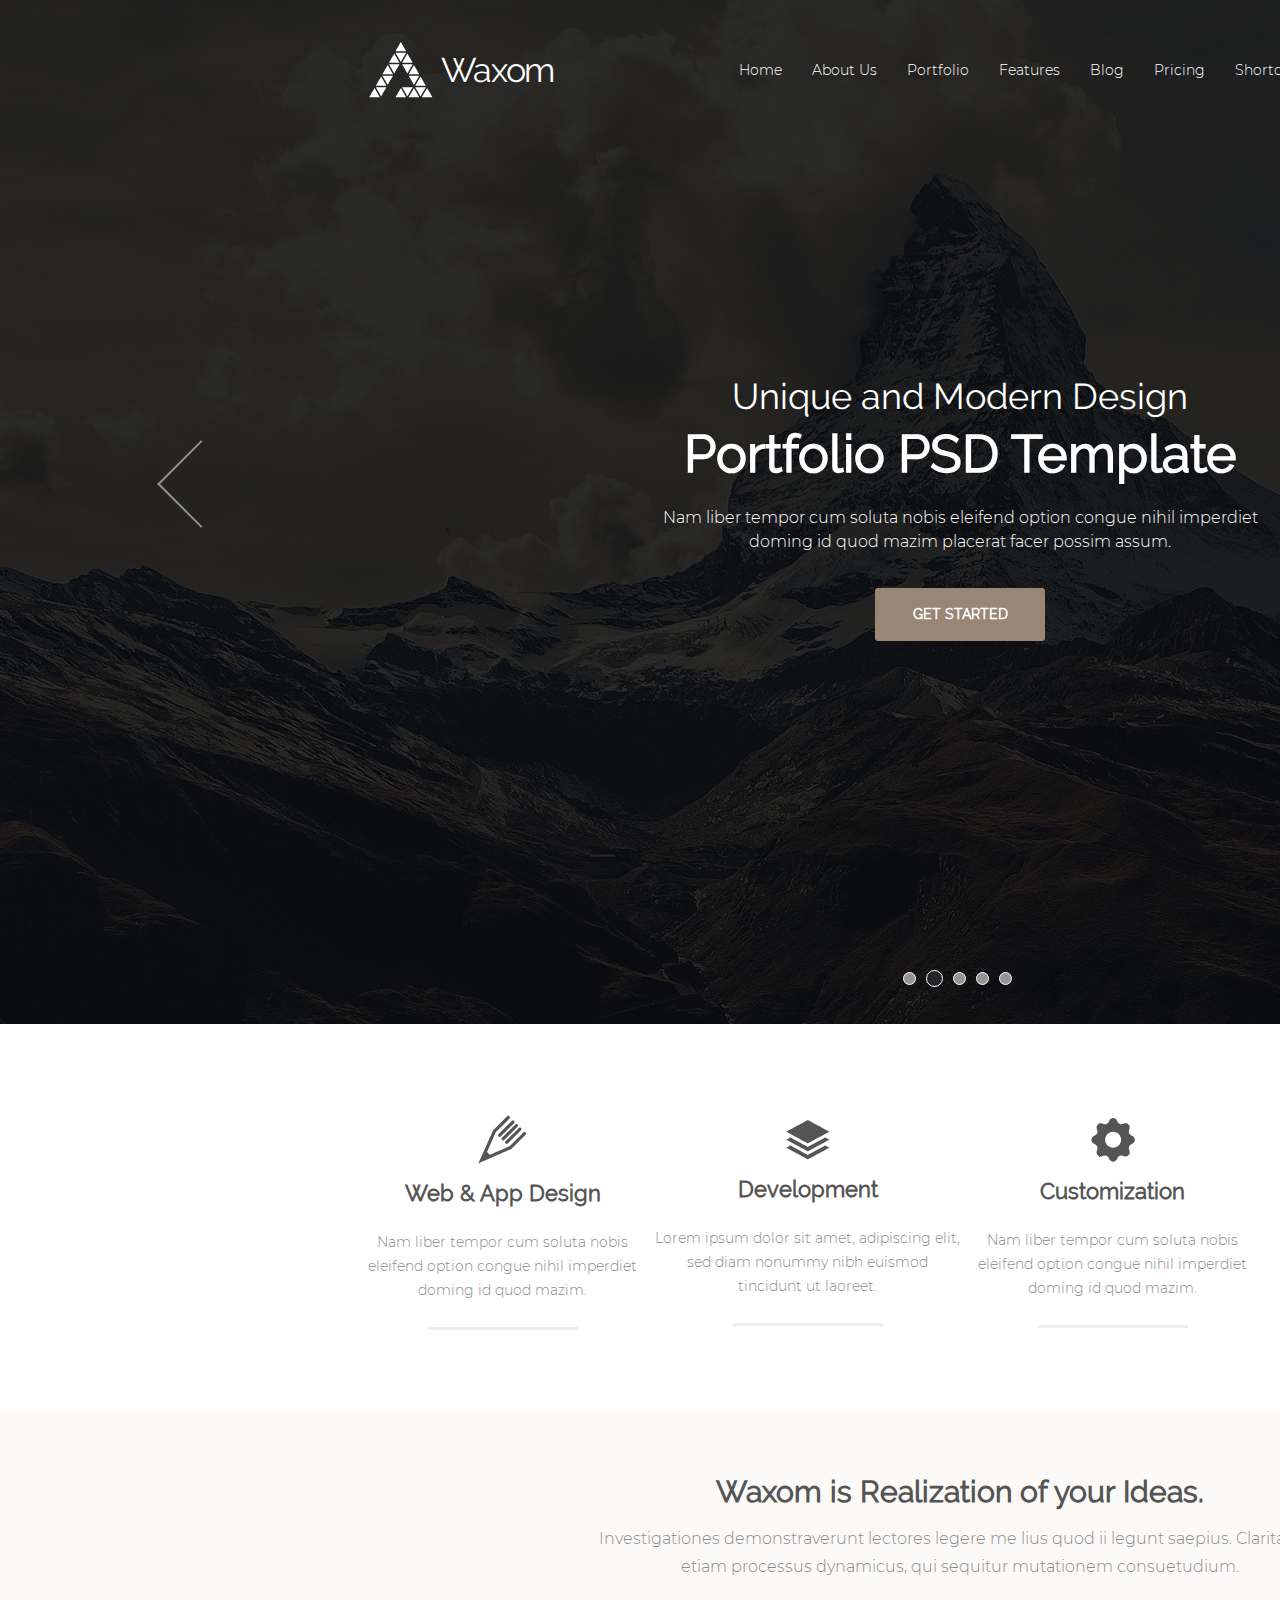
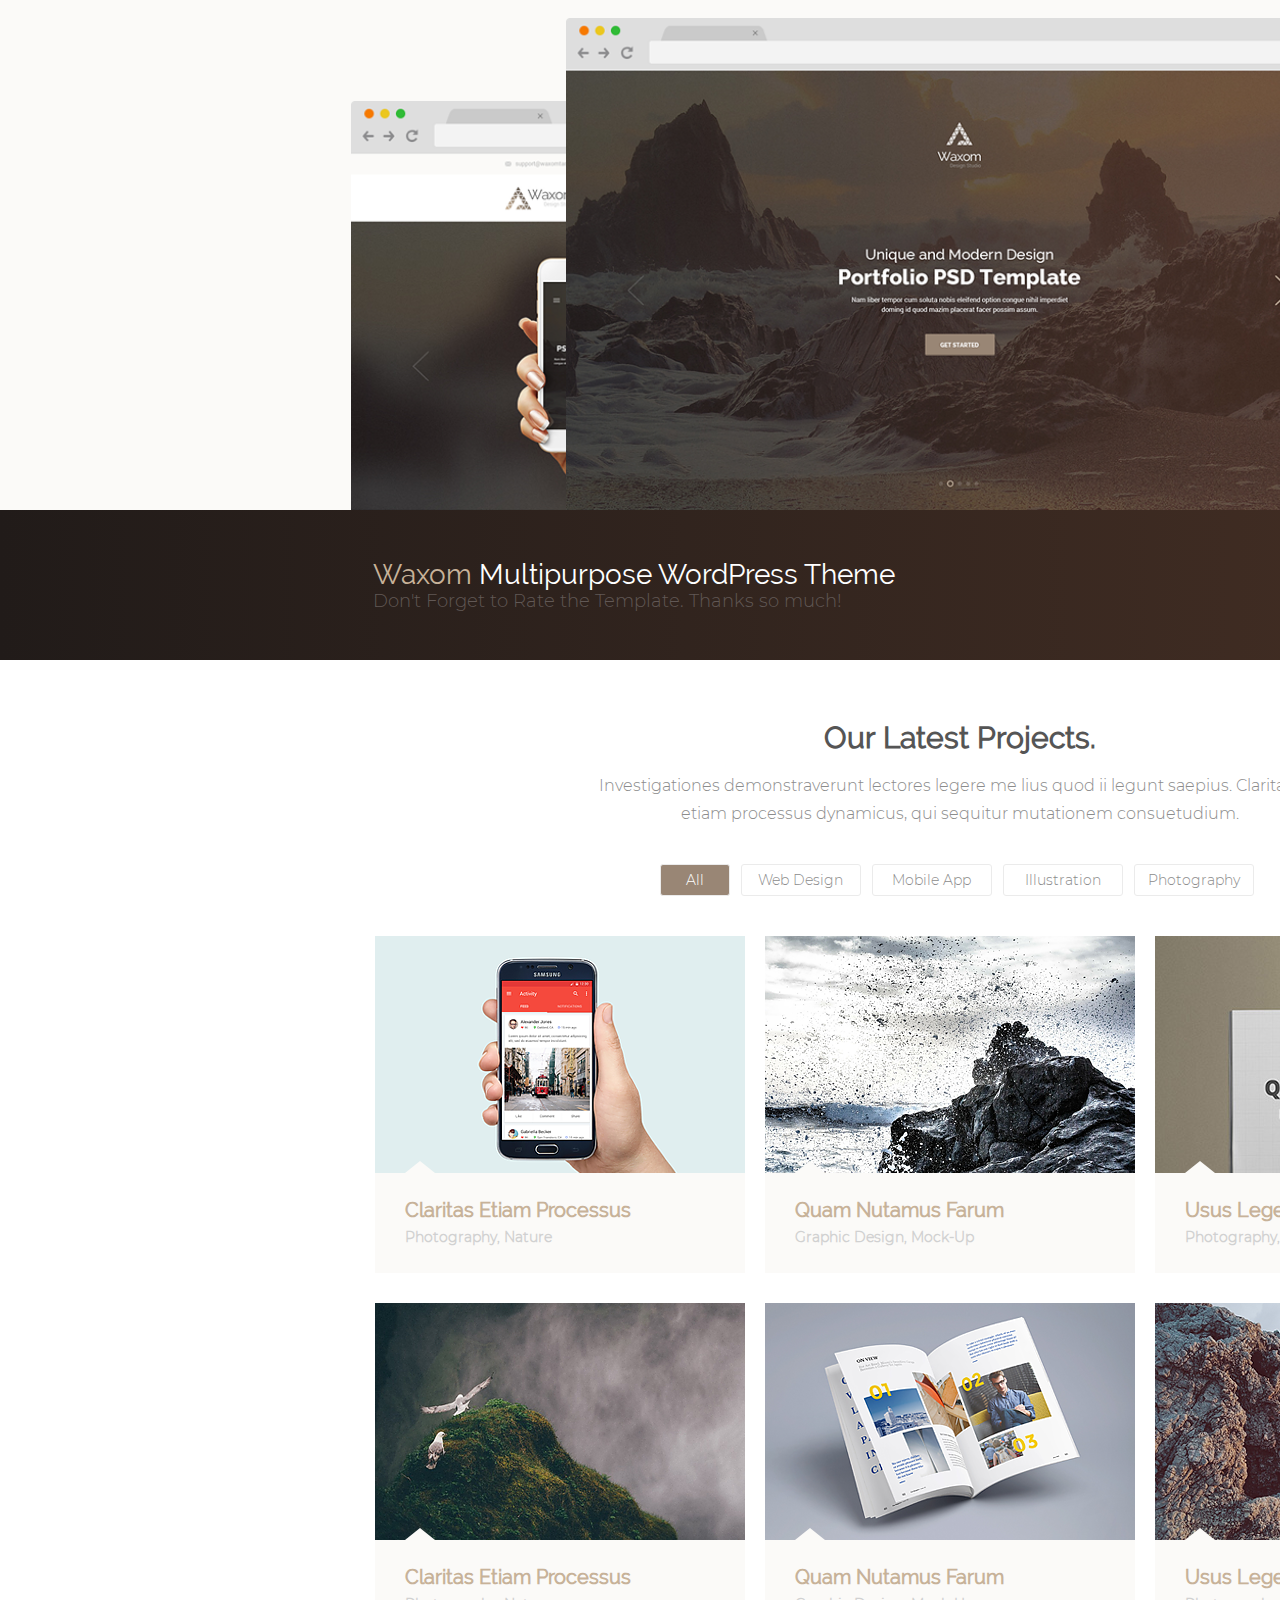
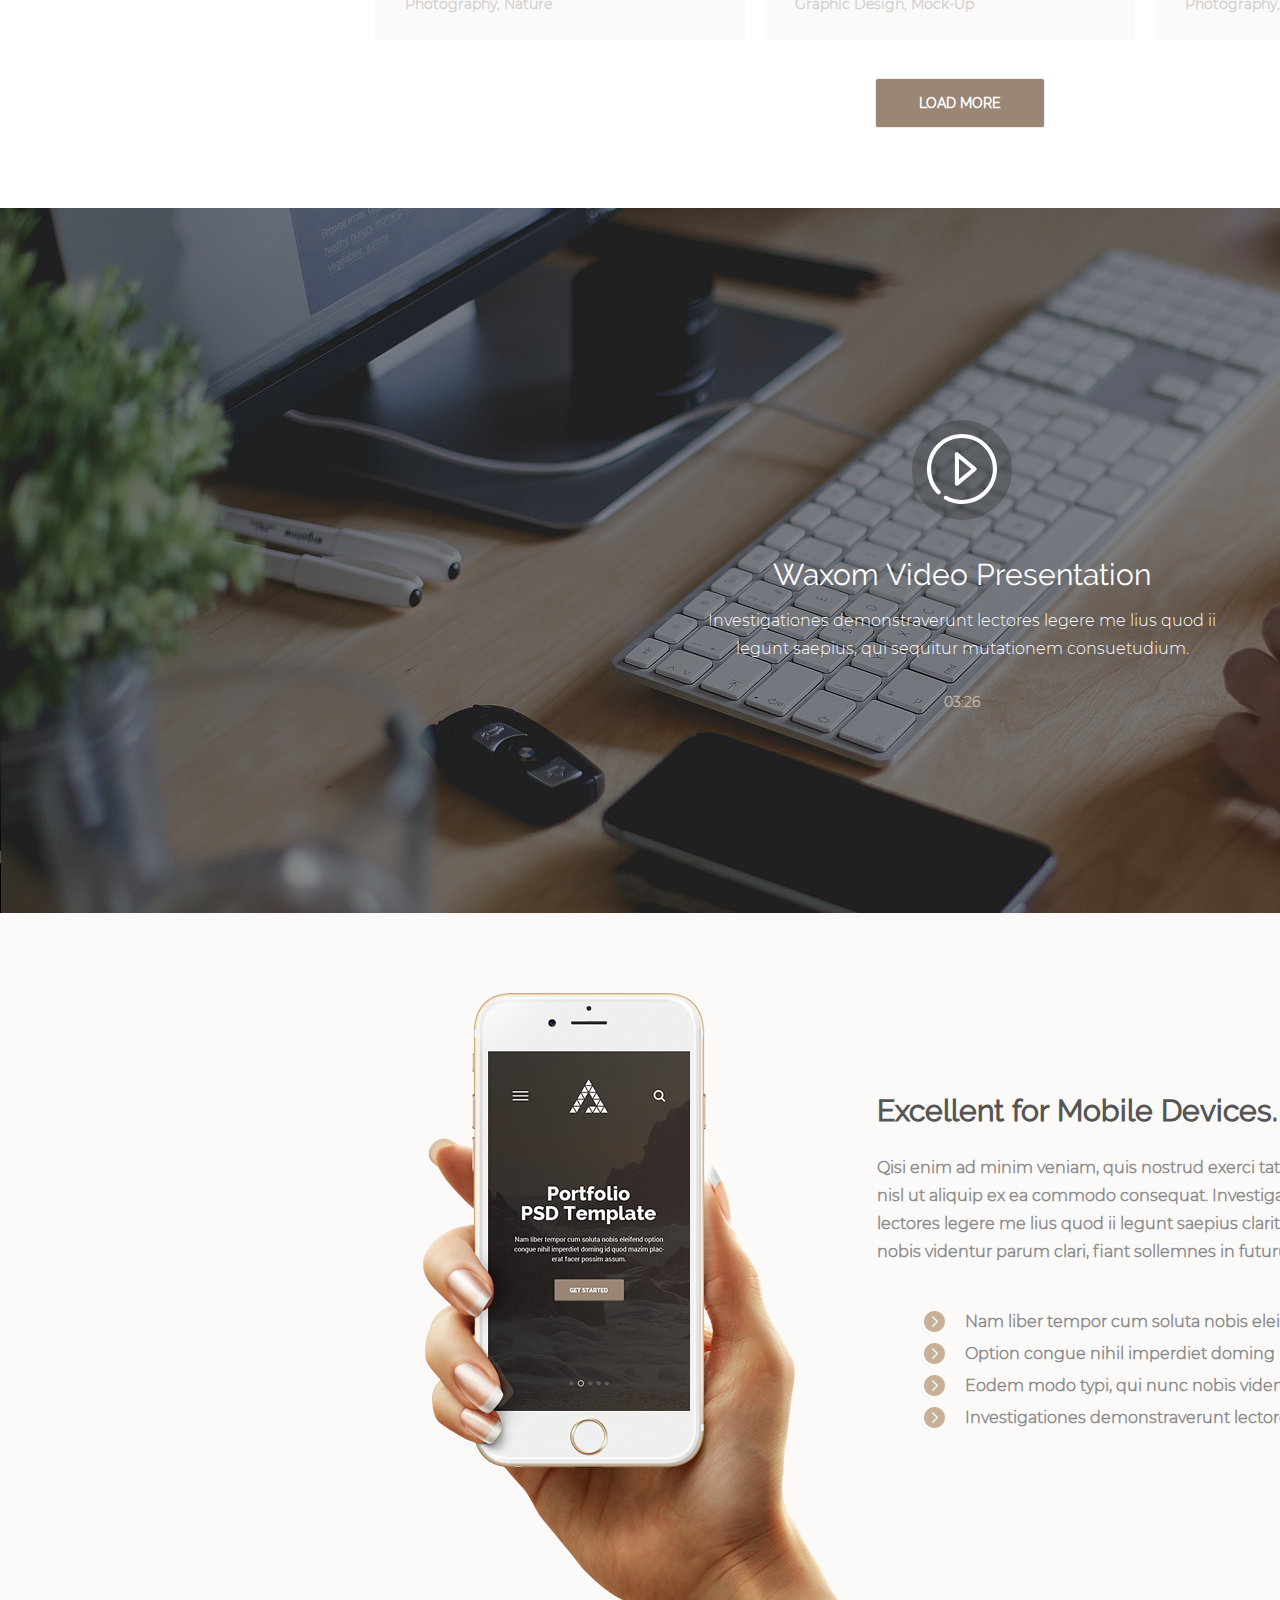
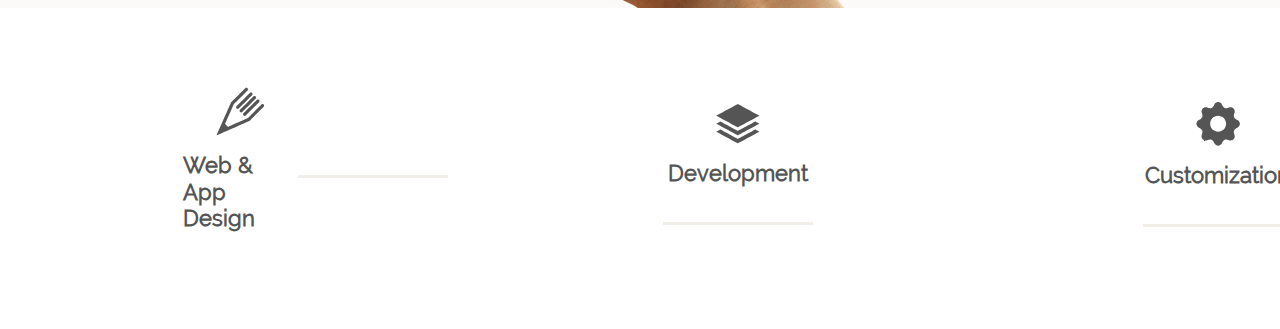
==== commit 958ba10e: "comm01" ====
--- a/project01/index.html
+++ b/project01/index.html
@@ -146,7 +146,8 @@
                 <button class="projects-item-link">
                     <svg xmlns="http://www.w3.org/2000/svg" xmlns:xlink="http://www.w3.org/1999/xlink" width="28px"
                         height="28" viewBox="0 0 28 28">
-                        <path d="M24.499084,3.4936523 C22.09607,1.088623 18.158936,1.088623 15.755615,3.4936523 C15.755615,3.4936523 11.034546,8.217285 11.034546,8.217285 C12.653687,7.756592 14.40918,7.8771973 15.943298,8.593262 C15.943298,8.593262 18.397339,6.137207 18.397339,6.137207 C19.35199,5.182129 20.902893,5.182129 21.85736,6.137207 C22.811646,7.0915527 22.811646,8.643555 21.85736,9.599121 C21.85736,9.599121 18.77246,12.686279 18.77246,12.686279 C18.77246,12.686279 16.744263,14.714844 16.744263,14.714844 C15.789795,15.67041 14.23877,15.67041 13.284363,14.714844 C13.284363,14.714844 10.642578,17.358887 10.642578,17.358887 C11.2561035,17.9729 11.971924,18.432617 12.721985,18.723633 C14.750244,19.52417 17.102112,19.21753 18.874695,17.819092 C19.045105,17.682861 19.232544,17.529053 19.385986,17.358887 C19.385986,17.358887 22.57306,14.169922 22.57306,14.169922 C22.57306,14.169922 24.499084,12.2421875 24.499084,12.2421875 C26.91919,9.83667 26.91919,5.914551 24.499084,3.4936523 ZM11.937866,19.52417 C11.937866,19.52417 9.585876,21.878418 9.585876,21.878418 C8.631409,22.833496 7.0803833,22.833496 6.1259766,21.878418 C5.1713867,20.922363 5.1713867,19.371582 6.1259766,18.415771 C6.1259766,18.415771 11.239197,13.300781 11.239197,13.300781 C12.193481,12.345215 13.744629,12.345215 14.698975,13.300781 C14.698975,13.300781 17.340698,10.656494 17.340698,10.656494 C16.727173,10.04248 16.01123,9.582031 15.261536,9.292969 C13.130859,8.439209 10.625427,8.831055 8.835815,10.43457 C8.750671,10.503174 8.665405,10.588623 8.59729,10.656494 C8.59729,10.656494 3.484192,15.773926 3.484192,15.773926 C1.0809326,18.177734 1.0809326,22.116943 3.484192,24.521484 C5.887329,26.927246 9.824585,26.927246 12.2276,24.521484 C12.2276,24.521484 16.846436,19.848877 16.846436,19.848877 C14.494568,20.394531 13.949036,20.32666 11.937866,19.52417 Z" />
+                        <path
+                            d="M24.499084,3.4936523 C22.09607,1.088623 18.158936,1.088623 15.755615,3.4936523 C15.755615,3.4936523 11.034546,8.217285 11.034546,8.217285 C12.653687,7.756592 14.40918,7.8771973 15.943298,8.593262 C15.943298,8.593262 18.397339,6.137207 18.397339,6.137207 C19.35199,5.182129 20.902893,5.182129 21.85736,6.137207 C22.811646,7.0915527 22.811646,8.643555 21.85736,9.599121 C21.85736,9.599121 18.77246,12.686279 18.77246,12.686279 C18.77246,12.686279 16.744263,14.714844 16.744263,14.714844 C15.789795,15.67041 14.23877,15.67041 13.284363,14.714844 C13.284363,14.714844 10.642578,17.358887 10.642578,17.358887 C11.2561035,17.9729 11.971924,18.432617 12.721985,18.723633 C14.750244,19.52417 17.102112,19.21753 18.874695,17.819092 C19.045105,17.682861 19.232544,17.529053 19.385986,17.358887 C19.385986,17.358887 22.57306,14.169922 22.57306,14.169922 C22.57306,14.169922 24.499084,12.2421875 24.499084,12.2421875 C26.91919,9.83667 26.91919,5.914551 24.499084,3.4936523 ZM11.937866,19.52417 C11.937866,19.52417 9.585876,21.878418 9.585876,21.878418 C8.631409,22.833496 7.0803833,22.833496 6.1259766,21.878418 C5.1713867,20.922363 5.1713867,19.371582 6.1259766,18.415771 C6.1259766,18.415771 11.239197,13.300781 11.239197,13.300781 C12.193481,12.345215 13.744629,12.345215 14.698975,13.300781 C14.698975,13.300781 17.340698,10.656494 17.340698,10.656494 C16.727173,10.04248 16.01123,9.582031 15.261536,9.292969 C13.130859,8.439209 10.625427,8.831055 8.835815,10.43457 C8.750671,10.503174 8.665405,10.588623 8.59729,10.656494 C8.59729,10.656494 3.484192,15.773926 3.484192,15.773926 C1.0809326,18.177734 1.0809326,22.116943 3.484192,24.521484 C5.887329,26.927246 9.824585,26.927246 12.2276,24.521484 C12.2276,24.521484 16.846436,19.848877 16.846436,19.848877 C14.494568,20.394531 13.949036,20.32666 11.937866,19.52417 Z" />
                     </svg>
                 </button>
                 <button class="projects-item-lupa">
@@ -166,7 +167,8 @@
                 <button class="projects-item-link">
                     <svg xmlns="http://www.w3.org/2000/svg" xmlns:xlink="http://www.w3.org/1999/xlink" width="28px"
                         height="28" viewBox="0 0 28 28">
-                        <path d="M24.499084,3.4936523 C22.09607,1.088623 18.158936,1.088623 15.755615,3.4936523 C15.755615,3.4936523 11.034546,8.217285 11.034546,8.217285 C12.653687,7.756592 14.40918,7.8771973 15.943298,8.593262 C15.943298,8.593262 18.397339,6.137207 18.397339,6.137207 C19.35199,5.182129 20.902893,5.182129 21.85736,6.137207 C22.811646,7.0915527 22.811646,8.643555 21.85736,9.599121 C21.85736,9.599121 18.77246,12.686279 18.77246,12.686279 C18.77246,12.686279 16.744263,14.714844 16.744263,14.714844 C15.789795,15.67041 14.23877,15.67041 13.284363,14.714844 C13.284363,14.714844 10.642578,17.358887 10.642578,17.358887 C11.2561035,17.9729 11.971924,18.432617 12.721985,18.723633 C14.750244,19.52417 17.102112,19.21753 18.874695,17.819092 C19.045105,17.682861 19.232544,17.529053 19.385986,17.358887 C19.385986,17.358887 22.57306,14.169922 22.57306,14.169922 C22.57306,14.169922 24.499084,12.2421875 24.499084,12.2421875 C26.91919,9.83667 26.91919,5.914551 24.499084,3.4936523 ZM11.937866,19.52417 C11.937866,19.52417 9.585876,21.878418 9.585876,21.878418 C8.631409,22.833496 7.0803833,22.833496 6.1259766,21.878418 C5.1713867,20.922363 5.1713867,19.371582 6.1259766,18.415771 C6.1259766,18.415771 11.239197,13.300781 11.239197,13.300781 C12.193481,12.345215 13.744629,12.345215 14.698975,13.300781 C14.698975,13.300781 17.340698,10.656494 17.340698,10.656494 C16.727173,10.04248 16.01123,9.582031 15.261536,9.292969 C13.130859,8.439209 10.625427,8.831055 8.835815,10.43457 C8.750671,10.503174 8.665405,10.588623 8.59729,10.656494 C8.59729,10.656494 3.484192,15.773926 3.484192,15.773926 C1.0809326,18.177734 1.0809326,22.116943 3.484192,24.521484 C5.887329,26.927246 9.824585,26.927246 12.2276,24.521484 C12.2276,24.521484 16.846436,19.848877 16.846436,19.848877 C14.494568,20.394531 13.949036,20.32666 11.937866,19.52417 Z" />
+                        <path
+                            d="M24.499084,3.4936523 C22.09607,1.088623 18.158936,1.088623 15.755615,3.4936523 C15.755615,3.4936523 11.034546,8.217285 11.034546,8.217285 C12.653687,7.756592 14.40918,7.8771973 15.943298,8.593262 C15.943298,8.593262 18.397339,6.137207 18.397339,6.137207 C19.35199,5.182129 20.902893,5.182129 21.85736,6.137207 C22.811646,7.0915527 22.811646,8.643555 21.85736,9.599121 C21.85736,9.599121 18.77246,12.686279 18.77246,12.686279 C18.77246,12.686279 16.744263,14.714844 16.744263,14.714844 C15.789795,15.67041 14.23877,15.67041 13.284363,14.714844 C13.284363,14.714844 10.642578,17.358887 10.642578,17.358887 C11.2561035,17.9729 11.971924,18.432617 12.721985,18.723633 C14.750244,19.52417 17.102112,19.21753 18.874695,17.819092 C19.045105,17.682861 19.232544,17.529053 19.385986,17.358887 C19.385986,17.358887 22.57306,14.169922 22.57306,14.169922 C22.57306,14.169922 24.499084,12.2421875 24.499084,12.2421875 C26.91919,9.83667 26.91919,5.914551 24.499084,3.4936523 ZM11.937866,19.52417 C11.937866,19.52417 9.585876,21.878418 9.585876,21.878418 C8.631409,22.833496 7.0803833,22.833496 6.1259766,21.878418 C5.1713867,20.922363 5.1713867,19.371582 6.1259766,18.415771 C6.1259766,18.415771 11.239197,13.300781 11.239197,13.300781 C12.193481,12.345215 13.744629,12.345215 14.698975,13.300781 C14.698975,13.300781 17.340698,10.656494 17.340698,10.656494 C16.727173,10.04248 16.01123,9.582031 15.261536,9.292969 C13.130859,8.439209 10.625427,8.831055 8.835815,10.43457 C8.750671,10.503174 8.665405,10.588623 8.59729,10.656494 C8.59729,10.656494 3.484192,15.773926 3.484192,15.773926 C1.0809326,18.177734 1.0809326,22.116943 3.484192,24.521484 C5.887329,26.927246 9.824585,26.927246 12.2276,24.521484 C12.2276,24.521484 16.846436,19.848877 16.846436,19.848877 C14.494568,20.394531 13.949036,20.32666 11.937866,19.52417 Z" />
                     </svg>
                 </button>
                 <button class="projects-item-lupa">
@@ -186,7 +188,8 @@
                 <button class="projects-item-link">
                     <svg xmlns="http://www.w3.org/2000/svg" xmlns:xlink="http://www.w3.org/1999/xlink" width="28px"
                         height="28" viewBox="0 0 28 28">
-                        <path d="M24.499084,3.4936523 C22.09607,1.088623 18.158936,1.088623 15.755615,3.4936523 C15.755615,3.4936523 11.034546,8.217285 11.034546,8.217285 C12.653687,7.756592 14.40918,7.8771973 15.943298,8.593262 C15.943298,8.593262 18.397339,6.137207 18.397339,6.137207 C19.35199,5.182129 20.902893,5.182129 21.85736,6.137207 C22.811646,7.0915527 22.811646,8.643555 21.85736,9.599121 C21.85736,9.599121 18.77246,12.686279 18.77246,12.686279 C18.77246,12.686279 16.744263,14.714844 16.744263,14.714844 C15.789795,15.67041 14.23877,15.67041 13.284363,14.714844 C13.284363,14.714844 10.642578,17.358887 10.642578,17.358887 C11.2561035,17.9729 11.971924,18.432617 12.721985,18.723633 C14.750244,19.52417 17.102112,19.21753 18.874695,17.819092 C19.045105,17.682861 19.232544,17.529053 19.385986,17.358887 C19.385986,17.358887 22.57306,14.169922 22.57306,14.169922 C22.57306,14.169922 24.499084,12.2421875 24.499084,12.2421875 C26.91919,9.83667 26.91919,5.914551 24.499084,3.4936523 ZM11.937866,19.52417 C11.937866,19.52417 9.585876,21.878418 9.585876,21.878418 C8.631409,22.833496 7.0803833,22.833496 6.1259766,21.878418 C5.1713867,20.922363 5.1713867,19.371582 6.1259766,18.415771 C6.1259766,18.415771 11.239197,13.300781 11.239197,13.300781 C12.193481,12.345215 13.744629,12.345215 14.698975,13.300781 C14.698975,13.300781 17.340698,10.656494 17.340698,10.656494 C16.727173,10.04248 16.01123,9.582031 15.261536,9.292969 C13.130859,8.439209 10.625427,8.831055 8.835815,10.43457 C8.750671,10.503174 8.665405,10.588623 8.59729,10.656494 C8.59729,10.656494 3.484192,15.773926 3.484192,15.773926 C1.0809326,18.177734 1.0809326,22.116943 3.484192,24.521484 C5.887329,26.927246 9.824585,26.927246 12.2276,24.521484 C12.2276,24.521484 16.846436,19.848877 16.846436,19.848877 C14.494568,20.394531 13.949036,20.32666 11.937866,19.52417 Z" />
+                        <path
+                            d="M24.499084,3.4936523 C22.09607,1.088623 18.158936,1.088623 15.755615,3.4936523 C15.755615,3.4936523 11.034546,8.217285 11.034546,8.217285 C12.653687,7.756592 14.40918,7.8771973 15.943298,8.593262 C15.943298,8.593262 18.397339,6.137207 18.397339,6.137207 C19.35199,5.182129 20.902893,5.182129 21.85736,6.137207 C22.811646,7.0915527 22.811646,8.643555 21.85736,9.599121 C21.85736,9.599121 18.77246,12.686279 18.77246,12.686279 C18.77246,12.686279 16.744263,14.714844 16.744263,14.714844 C15.789795,15.67041 14.23877,15.67041 13.284363,14.714844 C13.284363,14.714844 10.642578,17.358887 10.642578,17.358887 C11.2561035,17.9729 11.971924,18.432617 12.721985,18.723633 C14.750244,19.52417 17.102112,19.21753 18.874695,17.819092 C19.045105,17.682861 19.232544,17.529053 19.385986,17.358887 C19.385986,17.358887 22.57306,14.169922 22.57306,14.169922 C22.57306,14.169922 24.499084,12.2421875 24.499084,12.2421875 C26.91919,9.83667 26.91919,5.914551 24.499084,3.4936523 ZM11.937866,19.52417 C11.937866,19.52417 9.585876,21.878418 9.585876,21.878418 C8.631409,22.833496 7.0803833,22.833496 6.1259766,21.878418 C5.1713867,20.922363 5.1713867,19.371582 6.1259766,18.415771 C6.1259766,18.415771 11.239197,13.300781 11.239197,13.300781 C12.193481,12.345215 13.744629,12.345215 14.698975,13.300781 C14.698975,13.300781 17.340698,10.656494 17.340698,10.656494 C16.727173,10.04248 16.01123,9.582031 15.261536,9.292969 C13.130859,8.439209 10.625427,8.831055 8.835815,10.43457 C8.750671,10.503174 8.665405,10.588623 8.59729,10.656494 C8.59729,10.656494 3.484192,15.773926 3.484192,15.773926 C1.0809326,18.177734 1.0809326,22.116943 3.484192,24.521484 C5.887329,26.927246 9.824585,26.927246 12.2276,24.521484 C12.2276,24.521484 16.846436,19.848877 16.846436,19.848877 C14.494568,20.394531 13.949036,20.32666 11.937866,19.52417 Z" />
                     </svg>
                 </button>
                 <button class="projects-item-lupa">
@@ -206,7 +209,8 @@
                 <button class="projects-item-link">
                     <svg xmlns="http://www.w3.org/2000/svg" xmlns:xlink="http://www.w3.org/1999/xlink" width="28px"
                         height="28" viewBox="0 0 28 28">
-                        <path d="M24.499084,3.4936523 C22.09607,1.088623 18.158936,1.088623 15.755615,3.4936523 C15.755615,3.4936523 11.034546,8.217285 11.034546,8.217285 C12.653687,7.756592 14.40918,7.8771973 15.943298,8.593262 C15.943298,8.593262 18.397339,6.137207 18.397339,6.137207 C19.35199,5.182129 20.902893,5.182129 21.85736,6.137207 C22.811646,7.0915527 22.811646,8.643555 21.85736,9.599121 C21.85736,9.599121 18.77246,12.686279 18.77246,12.686279 C18.77246,12.686279 16.744263,14.714844 16.744263,14.714844 C15.789795,15.67041 14.23877,15.67041 13.284363,14.714844 C13.284363,14.714844 10.642578,17.358887 10.642578,17.358887 C11.2561035,17.9729 11.971924,18.432617 12.721985,18.723633 C14.750244,19.52417 17.102112,19.21753 18.874695,17.819092 C19.045105,17.682861 19.232544,17.529053 19.385986,17.358887 C19.385986,17.358887 22.57306,14.169922 22.57306,14.169922 C22.57306,14.169922 24.499084,12.2421875 24.499084,12.2421875 C26.91919,9.83667 26.91919,5.914551 24.499084,3.4936523 ZM11.937866,19.52417 C11.937866,19.52417 9.585876,21.878418 9.585876,21.878418 C8.631409,22.833496 7.0803833,22.833496 6.1259766,21.878418 C5.1713867,20.922363 5.1713867,19.371582 6.1259766,18.415771 C6.1259766,18.415771 11.239197,13.300781 11.239197,13.300781 C12.193481,12.345215 13.744629,12.345215 14.698975,13.300781 C14.698975,13.300781 17.340698,10.656494 17.340698,10.656494 C16.727173,10.04248 16.01123,9.582031 15.261536,9.292969 C13.130859,8.439209 10.625427,8.831055 8.835815,10.43457 C8.750671,10.503174 8.665405,10.588623 8.59729,10.656494 C8.59729,10.656494 3.484192,15.773926 3.484192,15.773926 C1.0809326,18.177734 1.0809326,22.116943 3.484192,24.521484 C5.887329,26.927246 9.824585,26.927246 12.2276,24.521484 C12.2276,24.521484 16.846436,19.848877 16.846436,19.848877 C14.494568,20.394531 13.949036,20.32666 11.937866,19.52417 Z" />
+                        <path
+                            d="M24.499084,3.4936523 C22.09607,1.088623 18.158936,1.088623 15.755615,3.4936523 C15.755615,3.4936523 11.034546,8.217285 11.034546,8.217285 C12.653687,7.756592 14.40918,7.8771973 15.943298,8.593262 C15.943298,8.593262 18.397339,6.137207 18.397339,6.137207 C19.35199,5.182129 20.902893,5.182129 21.85736,6.137207 C22.811646,7.0915527 22.811646,8.643555 21.85736,9.599121 C21.85736,9.599121 18.77246,12.686279 18.77246,12.686279 C18.77246,12.686279 16.744263,14.714844 16.744263,14.714844 C15.789795,15.67041 14.23877,15.67041 13.284363,14.714844 C13.284363,14.714844 10.642578,17.358887 10.642578,17.358887 C11.2561035,17.9729 11.971924,18.432617 12.721985,18.723633 C14.750244,19.52417 17.102112,19.21753 18.874695,17.819092 C19.045105,17.682861 19.232544,17.529053 19.385986,17.358887 C19.385986,17.358887 22.57306,14.169922 22.57306,14.169922 C22.57306,14.169922 24.499084,12.2421875 24.499084,12.2421875 C26.91919,9.83667 26.91919,5.914551 24.499084,3.4936523 ZM11.937866,19.52417 C11.937866,19.52417 9.585876,21.878418 9.585876,21.878418 C8.631409,22.833496 7.0803833,22.833496 6.1259766,21.878418 C5.1713867,20.922363 5.1713867,19.371582 6.1259766,18.415771 C6.1259766,18.415771 11.239197,13.300781 11.239197,13.300781 C12.193481,12.345215 13.744629,12.345215 14.698975,13.300781 C14.698975,13.300781 17.340698,10.656494 17.340698,10.656494 C16.727173,10.04248 16.01123,9.582031 15.261536,9.292969 C13.130859,8.439209 10.625427,8.831055 8.835815,10.43457 C8.750671,10.503174 8.665405,10.588623 8.59729,10.656494 C8.59729,10.656494 3.484192,15.773926 3.484192,15.773926 C1.0809326,18.177734 1.0809326,22.116943 3.484192,24.521484 C5.887329,26.927246 9.824585,26.927246 12.2276,24.521484 C12.2276,24.521484 16.846436,19.848877 16.846436,19.848877 C14.494568,20.394531 13.949036,20.32666 11.937866,19.52417 Z" />
                     </svg>
                 </button>
                 <button class="projects-item-lupa">
@@ -226,7 +230,8 @@
                 <button class="projects-item-link">
                     <svg xmlns="http://www.w3.org/2000/svg" xmlns:xlink="http://www.w3.org/1999/xlink" width="28px"
                         height="28" viewBox="0 0 28 28">
-                        <path d="M24.499084,3.4936523 C22.09607,1.088623 18.158936,1.088623 15.755615,3.4936523 C15.755615,3.4936523 11.034546,8.217285 11.034546,8.217285 C12.653687,7.756592 14.40918,7.8771973 15.943298,8.593262 C15.943298,8.593262 18.397339,6.137207 18.397339,6.137207 C19.35199,5.182129 20.902893,5.182129 21.85736,6.137207 C22.811646,7.0915527 22.811646,8.643555 21.85736,9.599121 C21.85736,9.599121 18.77246,12.686279 18.77246,12.686279 C18.77246,12.686279 16.744263,14.714844 16.744263,14.714844 C15.789795,15.67041 14.23877,15.67041 13.284363,14.714844 C13.284363,14.714844 10.642578,17.358887 10.642578,17.358887 C11.2561035,17.9729 11.971924,18.432617 12.721985,18.723633 C14.750244,19.52417 17.102112,19.21753 18.874695,17.819092 C19.045105,17.682861 19.232544,17.529053 19.385986,17.358887 C19.385986,17.358887 22.57306,14.169922 22.57306,14.169922 C22.57306,14.169922 24.499084,12.2421875 24.499084,12.2421875 C26.91919,9.83667 26.91919,5.914551 24.499084,3.4936523 ZM11.937866,19.52417 C11.937866,19.52417 9.585876,21.878418 9.585876,21.878418 C8.631409,22.833496 7.0803833,22.833496 6.1259766,21.878418 C5.1713867,20.922363 5.1713867,19.371582 6.1259766,18.415771 C6.1259766,18.415771 11.239197,13.300781 11.239197,13.300781 C12.193481,12.345215 13.744629,12.345215 14.698975,13.300781 C14.698975,13.300781 17.340698,10.656494 17.340698,10.656494 C16.727173,10.04248 16.01123,9.582031 15.261536,9.292969 C13.130859,8.439209 10.625427,8.831055 8.835815,10.43457 C8.750671,10.503174 8.665405,10.588623 8.59729,10.656494 C8.59729,10.656494 3.484192,15.773926 3.484192,15.773926 C1.0809326,18.177734 1.0809326,22.116943 3.484192,24.521484 C5.887329,26.927246 9.824585,26.927246 12.2276,24.521484 C12.2276,24.521484 16.846436,19.848877 16.846436,19.848877 C14.494568,20.394531 13.949036,20.32666 11.937866,19.52417 Z" />
+                        <path
+                            d="M24.499084,3.4936523 C22.09607,1.088623 18.158936,1.088623 15.755615,3.4936523 C15.755615,3.4936523 11.034546,8.217285 11.034546,8.217285 C12.653687,7.756592 14.40918,7.8771973 15.943298,8.593262 C15.943298,8.593262 18.397339,6.137207 18.397339,6.137207 C19.35199,5.182129 20.902893,5.182129 21.85736,6.137207 C22.811646,7.0915527 22.811646,8.643555 21.85736,9.599121 C21.85736,9.599121 18.77246,12.686279 18.77246,12.686279 C18.77246,12.686279 16.744263,14.714844 16.744263,14.714844 C15.789795,15.67041 14.23877,15.67041 13.284363,14.714844 C13.284363,14.714844 10.642578,17.358887 10.642578,17.358887 C11.2561035,17.9729 11.971924,18.432617 12.721985,18.723633 C14.750244,19.52417 17.102112,19.21753 18.874695,17.819092 C19.045105,17.682861 19.232544,17.529053 19.385986,17.358887 C19.385986,17.358887 22.57306,14.169922 22.57306,14.169922 C22.57306,14.169922 24.499084,12.2421875 24.499084,12.2421875 C26.91919,9.83667 26.91919,5.914551 24.499084,3.4936523 ZM11.937866,19.52417 C11.937866,19.52417 9.585876,21.878418 9.585876,21.878418 C8.631409,22.833496 7.0803833,22.833496 6.1259766,21.878418 C5.1713867,20.922363 5.1713867,19.371582 6.1259766,18.415771 C6.1259766,18.415771 11.239197,13.300781 11.239197,13.300781 C12.193481,12.345215 13.744629,12.345215 14.698975,13.300781 C14.698975,13.300781 17.340698,10.656494 17.340698,10.656494 C16.727173,10.04248 16.01123,9.582031 15.261536,9.292969 C13.130859,8.439209 10.625427,8.831055 8.835815,10.43457 C8.750671,10.503174 8.665405,10.588623 8.59729,10.656494 C8.59729,10.656494 3.484192,15.773926 3.484192,15.773926 C1.0809326,18.177734 1.0809326,22.116943 3.484192,24.521484 C5.887329,26.927246 9.824585,26.927246 12.2276,24.521484 C12.2276,24.521484 16.846436,19.848877 16.846436,19.848877 C14.494568,20.394531 13.949036,20.32666 11.937866,19.52417 Z" />
                     </svg>
                 </button>
                 <button class="projects-item-lupa">
@@ -247,7 +252,8 @@
                 <button class="projects-item-link">
                     <svg xmlns="http://www.w3.org/2000/svg" xmlns:xlink="http://www.w3.org/1999/xlink" width="28px"
                         height="28" viewBox="0 0 28 28">
-                        <path d="M24.499084,3.4936523 C22.09607,1.088623 18.158936,1.088623 15.755615,3.4936523 C15.755615,3.4936523 11.034546,8.217285 11.034546,8.217285 C12.653687,7.756592 14.40918,7.8771973 15.943298,8.593262 C15.943298,8.593262 18.397339,6.137207 18.397339,6.137207 C19.35199,5.182129 20.902893,5.182129 21.85736,6.137207 C22.811646,7.0915527 22.811646,8.643555 21.85736,9.599121 C21.85736,9.599121 18.77246,12.686279 18.77246,12.686279 C18.77246,12.686279 16.744263,14.714844 16.744263,14.714844 C15.789795,15.67041 14.23877,15.67041 13.284363,14.714844 C13.284363,14.714844 10.642578,17.358887 10.642578,17.358887 C11.2561035,17.9729 11.971924,18.432617 12.721985,18.723633 C14.750244,19.52417 17.102112,19.21753 18.874695,17.819092 C19.045105,17.682861 19.232544,17.529053 19.385986,17.358887 C19.385986,17.358887 22.57306,14.169922 22.57306,14.169922 C22.57306,14.169922 24.499084,12.2421875 24.499084,12.2421875 C26.91919,9.83667 26.91919,5.914551 24.499084,3.4936523 ZM11.937866,19.52417 C11.937866,19.52417 9.585876,21.878418 9.585876,21.878418 C8.631409,22.833496 7.0803833,22.833496 6.1259766,21.878418 C5.1713867,20.922363 5.1713867,19.371582 6.1259766,18.415771 C6.1259766,18.415771 11.239197,13.300781 11.239197,13.300781 C12.193481,12.345215 13.744629,12.345215 14.698975,13.300781 C14.698975,13.300781 17.340698,10.656494 17.340698,10.656494 C16.727173,10.04248 16.01123,9.582031 15.261536,9.292969 C13.130859,8.439209 10.625427,8.831055 8.835815,10.43457 C8.750671,10.503174 8.665405,10.588623 8.59729,10.656494 C8.59729,10.656494 3.484192,15.773926 3.484192,15.773926 C1.0809326,18.177734 1.0809326,22.116943 3.484192,24.521484 C5.887329,26.927246 9.824585,26.927246 12.2276,24.521484 C12.2276,24.521484 16.846436,19.848877 16.846436,19.848877 C14.494568,20.394531 13.949036,20.32666 11.937866,19.52417 Z" />
+                        <path
+                            d="M24.499084,3.4936523 C22.09607,1.088623 18.158936,1.088623 15.755615,3.4936523 C15.755615,3.4936523 11.034546,8.217285 11.034546,8.217285 C12.653687,7.756592 14.40918,7.8771973 15.943298,8.593262 C15.943298,8.593262 18.397339,6.137207 18.397339,6.137207 C19.35199,5.182129 20.902893,5.182129 21.85736,6.137207 C22.811646,7.0915527 22.811646,8.643555 21.85736,9.599121 C21.85736,9.599121 18.77246,12.686279 18.77246,12.686279 C18.77246,12.686279 16.744263,14.714844 16.744263,14.714844 C15.789795,15.67041 14.23877,15.67041 13.284363,14.714844 C13.284363,14.714844 10.642578,17.358887 10.642578,17.358887 C11.2561035,17.9729 11.971924,18.432617 12.721985,18.723633 C14.750244,19.52417 17.102112,19.21753 18.874695,17.819092 C19.045105,17.682861 19.232544,17.529053 19.385986,17.358887 C19.385986,17.358887 22.57306,14.169922 22.57306,14.169922 C22.57306,14.169922 24.499084,12.2421875 24.499084,12.2421875 C26.91919,9.83667 26.91919,5.914551 24.499084,3.4936523 ZM11.937866,19.52417 C11.937866,19.52417 9.585876,21.878418 9.585876,21.878418 C8.631409,22.833496 7.0803833,22.833496 6.1259766,21.878418 C5.1713867,20.922363 5.1713867,19.371582 6.1259766,18.415771 C6.1259766,18.415771 11.239197,13.300781 11.239197,13.300781 C12.193481,12.345215 13.744629,12.345215 14.698975,13.300781 C14.698975,13.300781 17.340698,10.656494 17.340698,10.656494 C16.727173,10.04248 16.01123,9.582031 15.261536,9.292969 C13.130859,8.439209 10.625427,8.831055 8.835815,10.43457 C8.750671,10.503174 8.665405,10.588623 8.59729,10.656494 C8.59729,10.656494 3.484192,15.773926 3.484192,15.773926 C1.0809326,18.177734 1.0809326,22.116943 3.484192,24.521484 C5.887329,26.927246 9.824585,26.927246 12.2276,24.521484 C12.2276,24.521484 16.846436,19.848877 16.846436,19.848877 C14.494568,20.394531 13.949036,20.32666 11.937866,19.52417 Z" />
                     </svg>
                 </button>
                 <button class="projects-item-lupa">
@@ -259,6 +265,77 @@
                 </button>
             </div>
             <button class="projects-btn">Load More</button>
+        </section>
+        <section class="video">
+            <video class="bg-video" width="1920" poster="img/video-poster.png" controls>
+                <source src="video/video.mp4">
+            </video>
+            <div class="video-content">
+                <button class="video-play-btn">
+                    <svg class="video-play-btn-icon" xmlns="http://www.w3.org/2000/svg"
+                        xmlns:xlink="http://www.w3.org/1999/xlink" width="70" height="70">
+                        <path
+                            d="M31.253,18.653 L48.967,33.415 C49.437,33.807 49.709,34.386 49.709,34.997 C49.709,35.609 49.437,36.188 48.967,36.580 L31.253,51.343 C30.876,51.657 30.407,51.820 29.934,51.820 C29.638,51.820 29.339,51.755 29.060,51.626 C28.337,51.287 27.874,50.559 27.874,49.760 L27.874,20.235 C27.874,19.436 28.337,18.708 29.060,18.370 C29.783,18.030 30.640,18.141 31.253,18.653 ZM31.994,45.362 L44.431,34.997 L31.994,24.633 L31.994,45.362 ZM59.759,59.759 C53.033,66.484 44.026,69.998 34.937,69.998 C29.072,69.999 23.173,68.536 17.831,65.528 C16.839,64.970 16.488,63.713 17.046,62.722 C17.604,61.731 18.860,61.379 19.852,61.938 C31.870,68.703 47.082,66.611 56.845,56.845 C68.892,44.798 68.892,25.197 56.845,13.150 C44.798,1.101 25.196,1.102 13.150,13.150 C1.104,25.197 1.104,44.798 13.150,56.845 C13.955,57.650 13.955,58.954 13.150,59.759 C12.347,60.563 11.042,60.563 10.237,59.759 C-3.416,46.105 -3.416,23.890 10.237,10.236 C23.891,-3.416 46.104,-3.417 59.759,10.236 C73.412,23.890 73.412,46.105 59.759,59.759 Z" />
+                    </svg>
+                </button>
+                <span class="video-title">Waxom Video Presentation</span>
+                <p class="video-txt">Investigationes demonstraverunt lectores legere me lius quod ii legunt saepius,
+                    qui sequitur mutationem consuetudium.</p>
+                <span class="video-time">03:26</span>
+            </div>
+        </section>
+        <section class="mobile">
+            <div class="mobile-content">
+                <span class="mobile-content-title">Excellent for Mobile Devices.</span>
+                <p class="mobile-content-text">Qisi enim ad minim veniam, quis nostrud exerci tation ullamcorper
+                    suscipit lobortis nisl ut aliquip ex ea commodo consequat. Investigationes demonstraverunt lectores
+                    legere me lius quod ii legunt saepius claritas. Eodem modo typi, qui nunc nobis videntur parum
+                    clari, fiant sollemnes in futurum.</p>
+                <ul class="mobile-content-list">
+                    <li class="mobile-content-list-item">Nam liber tempor cum soluta nobis eleifend option;</li>
+                    <li class="mobile-content-list-item">Option congue nihil imperdiet doming id quod mazim placerat facer;</li>
+                    <li class="mobile-content-list-item">Eodem modo typi, qui nunc nobis videntur parum futurum;</li>
+                    <li class="mobile-content-list-item">Investigationes demonstraverunt lectores</li>
+                </ul>
+            </div>
+        </section>
+        <section class="stats">
+            <div class="stats-item">
+                <svg class="stats-item-icon" xmlns="http://www.w3.org/2000/svg"
+                    xmlns:xlink="http://www.w3.org/1999/xlink" width="51px" height="51px" viewBox="0 0 51 51">
+                    <path fill-rule="evenodd"
+                        d="M48.66797,18.469604 C48.043335,17.84729 47.039368,17.84729 46.419556,18.469604 C46.419556,18.469604 32.573364,32.313965 32.573364,32.313965 C32.573364,32.313965 13.105682,40.886597 13.105682,40.886597 C13.105682,40.886597 10.106628,37.88794 10.106628,37.88794 C10.106628,37.88794 18.683075,18.422241 18.683075,18.422241 C18.683075,18.422241 32.526978,4.5755615 32.526978,4.5755615 C33.148193,3.954834 33.148193,2.9499512 32.526978,2.3271484 C31.903992,1.7056885 30.898376,1.7056885 30.278564,2.3271484 C30.278564,2.3271484 16.010864,16.59143 16.010864,16.59143 C16.010864,16.59143 1.5342102,49.4635 1.5342102,49.4635 C1.5342102,49.4635 34.401733,34.98523 34.401733,34.98523 C34.401733,34.98523 48.66797,20.717163 48.66797,20.717163 C49.289185,20.099854 49.289185,19.090332 48.66797,18.469604 ZM28.49524,29.466064 C28.805054,29.773438 29.211182,29.931396 29.620056,29.931396 C30.027588,29.931396 30.433655,29.773438 30.745117,29.466064 C30.745117,29.466064 44.07672,16.134033 44.07672,16.134033 C44.699585,15.510498 44.699585,14.505493 44.07672,13.884766 C43.453796,13.260376 42.44983,13.260376 41.826904,13.884766 C41.826904,13.884766 28.49524,27.21643 28.49524,27.21643 C27.875427,27.836304 27.875427,28.843262 28.49524,29.466064 ZM25.015076,25.985474 C25.326477,26.293335 25.73413,26.449951 26.139954,26.449951 C26.549072,26.449951 26.954956,26.293335 27.264893,25.985474 C27.264893,25.985474 40.598022,12.652588 40.598022,12.652588 C41.219482,12.030273 41.219482,11.023193 40.598022,10.402954 C39.973755,9.780273 38.969788,9.780273 38.348145,10.402954 C38.348145,10.402954 25.015076,23.73462 25.015076,23.73462 C24.393677,24.35437 24.393677,25.36438 25.015076,25.985474 ZM21.53415,22.50232 C21.844849,22.813599 22.253052,22.96814 22.65921,22.96814 C23.065002,22.96814 23.473236,22.813599 23.783936,22.50232 C23.783936,22.50232 37.116516,9.172363 37.116516,9.172363 C37.73944,8.547607 37.73944,7.5422363 37.116516,6.9223633 C36.49524,6.29834 35.489502,6.29834 34.86664,6.9223633 C34.86664,6.9223633 21.53415,20.253174 21.53415,20.253174 C20.913513,20.873413 20.913513,21.882935 21.53415,22.50232 Z" />
+                </svg>
+                <span class="stats-item-title">Web & App Design</span>
+                <span class="stats-item-text"></span>
+            </div>
+            <div class="stats-item">
+                <svg class="stats-item-icon" xmlns="http://www.w3.org/2000/svg"
+                    xmlns:xlink="http://www.w3.org/1999/xlink" width="46px" height="42px" viewBox="0 0 46 42">
+                    <path fill-rule="evenodd"
+                        d="M22.850525,1.1054688 C22.850525,1.1054688 1.4135742,12.665649 1.4135742,12.665649 C1.4135742,12.665649 22.850525,24.22705 22.850525,24.22705 C22.850525,24.22705 44.287354,12.665649 44.287354,12.665649 C44.287354,12.665649 22.850525,1.1054688 22.850525,1.1054688 ZM22.850525,27.957764 C22.850525,27.957764 5.3987427,18.547974 5.3987427,18.547974 C5.3987427,18.547974 1.4135742,20.696655 1.4135742,20.696655 C1.4135742,20.696655 22.850525,32.253418 22.850525,32.253418 C22.850525,32.253418 44.287354,20.696655 44.287354,20.696655 C44.287354,20.696655 40.302307,18.547974 40.302307,18.547974 C40.302307,18.547974 22.850525,27.957764 22.850525,27.957764 ZM22.850525,35.98462 C22.850525,35.98462 5.3987427,26.57312 5.3987427,26.57312 C5.3987427,26.57312 1.4135742,28.720459 1.4135742,28.720459 C1.4135742,28.720459 22.850525,40.283203 22.850525,40.283203 C22.850525,40.283203 44.287354,28.720459 44.287354,28.720459 C44.287354,28.720459 40.302307,26.57312 40.302307,26.57312 C40.302307,26.57312 22.850525,35.98462 22.850525,35.98462 Z" />
+                </svg>
+                <span class="stats-item-title">Development</span>
+                <span class="stats-item-text"></span>
+            </div>
+            <div class="stats-item">
+                <svg class="stats-item-icon" xmlns="http://www.w3.org/2000/svg"
+                    xmlns:xlink="http://www.w3.org/1999/xlink" width="46px" height="46px" viewBox="0 0 46 46">
+                    <path fill-rule="evenodd"
+                        d="M44.927124,22.849976 C44.927124,21.229736 43.76062,19.500732 42.321655,18.993042 C40.881714,18.483276 39.486572,17.23523 39.0813,16.25061 C38.675293,15.268921 38.78076,13.395752 39.4364,12.016846 C40.092407,10.637573 39.694946,8.590698 38.549683,7.442871 C37.404175,6.296631 35.35681,5.9014893 33.976685,6.557495 C32.597412,7.2143555 30.726929,7.321533 29.74585,6.914795 C28.764893,6.5097656 27.517456,5.1121826 27.005127,3.6730957 C26.493408,2.2340088 24.763916,1.0670166 23.143677,1.0670166 C21.523071,1.0670166 19.79419,2.2340088 19.281982,3.6730957 C18.770142,5.1121826 17.522217,6.508911 16.54126,6.914795 C15.559692,7.321533 13.689697,7.2143555 12.310425,6.557495 C10.931519,5.9014893 8.883301,6.296631 7.7374268,7.442871 C6.591797,8.590698 6.194824,10.637573 6.85083,12.016846 C7.507202,13.396606 7.61145,15.2664795 7.2039795,16.249878 C6.7960205,17.231567 5.4053955,18.483276 3.9660645,18.993042 C2.5263672,19.500732 1.3598633,21.229736 1.3598633,22.849976 C1.3598633,24.470703 2.5263672,26.198853 3.9660645,26.710693 C5.4053955,27.223022 6.7978516,28.474243 7.2058105,29.453857 C7.6136475,30.434326 7.507202,32.30432 6.85083,33.683105 C6.194824,35.061523 6.591797,37.10974 7.7374268,38.255127 C8.883301,39.4021 10.930298,39.799316 12.310425,39.142456 C13.69043,38.48645 15.559692,38.38098 16.54126,38.78894 C17.523193,39.196045 18.770142,40.593994 19.281982,42.03235 C19.79419,43.46814 21.523071,44.633423 23.143677,44.633423 C24.763916,44.633423 26.493408,43.46814 27.005127,42.03235 C27.517456,40.593994 28.763062,39.196533 29.744263,38.78601 C30.72522,38.37805 32.597412,38.48645 33.976685,39.142456 C35.355957,39.799316 37.404175,39.4021 38.549683,38.255127 C39.694946,37.10974 40.092407,35.061523 39.4364,33.683105 C38.78076,32.303833 38.673462,30.433105 39.078735,29.453125 C39.484863,28.471802 40.881714,27.223022 42.321655,26.710693 C43.76062,26.198853 44.927124,24.470703 44.927124,22.849976 ZM23.143677,30.841919 C18.723999,30.841919 15.1501465,27.270386 15.1501465,22.858765 C15.1501465,18.440063 18.723999,14.865112 23.143677,14.865112 C27.554443,14.865112 31.127808,18.440063 31.127808,22.858765 C31.127808,27.270386 27.554443,30.841919 23.143677,30.841919 Z" />
+                </svg>
+                <span class="stats-item-title">Customization</span>
+                <span class="stats-item-text"></span>
+            </div>
+            <div class="stats-item">
+                <svg class="stats-item-icon" xmlns="http://www.w3.org/2000/svg"
+                    xmlns:xlink="http://www.w3.org/1999/xlink" width="55px" height="38px" viewBox="0 0 55 38">
+                    <path fill-rule="evenodd"
+                        d="M9.999756,14.245117 C11.002197,12.187012 13.474487,10.636963 15.741943,10.636963 C15.741943,10.636963 41.94873,10.636963 41.94873,10.636963 C41.94873,10.636963 41.94873,8.983032 41.94873,8.983032 C41.94873,7.6187744 40.841675,6.5008545 39.491333,6.5008545 C39.491333,6.5008545 28.674805,6.5008545 28.674805,6.5008545 C28.674805,6.5008545 28.674805,5.057617 28.674805,5.057617 C28.674805,3.0014648 27.019531,1.3347168 24.990967,1.3347168 C24.990967,1.3347168 18.700562,1.3347168 18.700562,1.3347168 C17.717041,1.3347168 16.793457,1.7227783 16.09375,2.4302979 C15.394165,3.1348877 15.012329,4.062622 15.012329,5.057617 C15.012329,5.057617 15.012329,6.5024414 15.012329,6.5024414 C15.012329,6.5024414 4.1956787,6.5024414 4.1956787,6.5024414 C2.8432617,6.5008545 1.7385254,7.6187744 1.7385254,8.983032 C1.7385254,8.983032 1.7385254,31.14746 1.7385254,31.14746 C1.7385254,31.14746 9.999756,14.245117 9.999756,14.245117 ZM17.469604,5.057617 C17.469604,4.7297363 17.60205,4.4173584 17.832153,4.1831055 C18.062622,3.9449463 18.37207,3.8154297 18.698242,3.8154297 C18.698242,3.8154297 24.988647,3.8154297 24.988647,3.8154297 C25.666992,3.8154297 26.217407,4.369995 26.217407,5.057617 C26.217407,5.057617 26.217407,6.5024414 26.217407,6.5024414 C26.217407,6.5024414 17.469604,6.5024414 17.469604,6.5024414 C17.469604,6.5024414 17.469604,5.057617 17.469604,5.057617 ZM42.921265,34.762695 C42.326294,35.98401 40.728516,36.983643 39.378418,36.983643 C39.378418,36.983643 4.0803223,36.983643 4.0803223,36.983643 C2.7302246,36.983643 2.1116943,35.981567 2.7109375,34.762695 C2.7109375,34.762695 12.203125,15.340698 12.203125,15.340698 C12.796265,14.117554 14.3914795,13.115112 15.741943,13.115112 C15.741943,13.115112 51.039795,13.115112 51.039795,13.115112 C52.39441,13.115112 53.008545,14.117554 52.411377,15.340698 C52.411377,15.340698 42.921265,34.762695 42.921265,34.762695 Z" />
+                </svg>
+                <span class="stats-item-title">Marketing</span>
+                <span class="stats-item-text"></span>
+            </div>
         </section>
     </main>
 </body>
--- a/project01/css/style.css
+++ b/project01/css/style.css
@@ -572,11 +572,183 @@
   outline: none; }
 
 .projects-btn:hover {
-  background-color: #ffffff;
+  background-color: #c7c7c7; }
+
+.projects-btn:active {
+  background-color: #998675; }
+
+.video {
+  width: 100%;
+  min-height: 705px;
+  margin: 80px 0 0 0;
+  position: relative;
+  display: flex; }
+
+.bg-video {
+  width: 100%;
+  height: 705px;
+  object-fit: cover; }
+
+.video-content {
+  width: 560px;
+  height: 300px;
+  position: absolute;
+  top: 212px;
+  left: 682px;
+  display: flex;
+  flex-flow: column nowrap;
+  align-items: center; }
+
+.video-play-btn {
+  width: 100px;
+  height: 100px;
+  border: none;
+  border-radius: 50%;
+  outline: none;
+  background-color: rgba(0, 0, 0, 0.2); }
+
+.video-play-btn-icon {
+  margin: auto;
+  fill: #fff; }
+
+.video-play-btn:hover .video-play-btn-icon {
+  fill: #998675; }
+
+.video-play-btn:active .video-play-btn-icon {
+  fill: #fff; }
+
+.video-title {
+  width: 100%;
+  font-family: Raleway, sans-serif;
+  font-size: 30px;
+  line-height: 1.2;
+  font-weight: 500;
+  color: #ffffff;
+  text-align: center;
+  padding: 37px 0 0 0; }
+
+.video-txt {
+  width: 100%;
+  font-family: Montserrat, sans-serif;
+  font-size: 16px;
+  line-height: 28px;
+  font-weight: 300;
+  color: #ffffff;
+  text-align: center;
+  padding: 14px 0 0 0;
+  margin: 0; }
+
+.video-time {
+  width: 100%;
+  font-family: Montserrat, sans-serif;
+  font-size: 14px;
+  line-height: 24px;
+  font-weight: 600;
+  color: #c7b299;
+  text-align: center;
+  padding: 27px 0 0 0; }
+
+.mobile {
+  width: 100%;
+  min-height: 695px;
+  background-color: #fbfaf8;
+  background-image: url(../img/mobile-bg.png);
+  background-repeat: no-repeat;
+  background-position: 423px 80px; }
+
+.mobile-content {
+  width: 657px;
+  padding: 180px 0px 0px 877px; }
+
+.mobile-content-title {
+  font-family: Raleway;
+  font-size: 30px;
+  line-height: 1.2;
+  font-weight: 600;
+  color: #555555; }
+
+.mobile-content-text {
+  margin-top: 25px;
+  font-family: Montserrat;
+  font-size: 16px;
+  line-height: 28px;
+  font-weight: 600;
   color: #8c8c8c; }
 
-.projects-btn:active {
-  background-color: #998675;
-  color: #ffffff; }
+.mobile-content-list {
+  list-style-type: none;
+  margin: 40px 0 0 48px; }
+
+.mobile-content-list-item {
+  font-family: Montserrat;
+  font-size: 16px;
+  line-height: 32px;
+  font-weight: 600;
+  color: #8c8c8c;
+  position: relative; }
+
+.mobile-content-list-item:before {
+  content: '';
+  width: 21px;
+  height: 21px;
+  display: block;
+  background-image: url(../img/marker.png);
+  position: absolute;
+  top: 5px;
+  left: -41px; }
+
+.stats {
+  min-height: 300px;
+  width: 100%;
+  padding: 70px 0 80px 0;
+  box-sizing: border-box;
+  display: flex;
+  flex-flow: row nowrap;
+  justify-content: space-around; }
+
+.stats-item {
+  width: 115px;
+  height: 171px;
+  display: flex;
+  flex-flow: column wrap;
+  justify-content: center;
+  align-items: center; }
+
+.stats-item-icon {
+  margin-bottom: 15px;
+  fill: #555555; }
+
+.stats-item:after {
+  content: "";
+  display: block;
+  width: 150px;
+  height: 3px;
+  background-color: #f1eee9; }
+
+.stats-item-title {
+  margin-bottom: 10px;
+  font-family: Raleway, sans-serif;
+  font-size: 22px;
+  line-height: 1.2;
+  font-weight: 600;
+  color: #555555; }
+
+.stats-item-text {
+  margin-bottom: 25px;
+  font-family: Montserrat, sans-serif;
+  font-size: 14px;
+  line-height: 24px;
+  font-weight: 300;
+  color: #8c8c8c;
+  text-align: center; }
+
+.stats-item:hover .stats-item-icon {
+  fill: #c7b299; }
+
+.stats-item:hover .stats-item-title {
+  color: #c7b299; }
+
+.stats-item:hover:after {
+  background-color: #c7b299; }
 
 /*# sourceMappingURL=style.css.map */
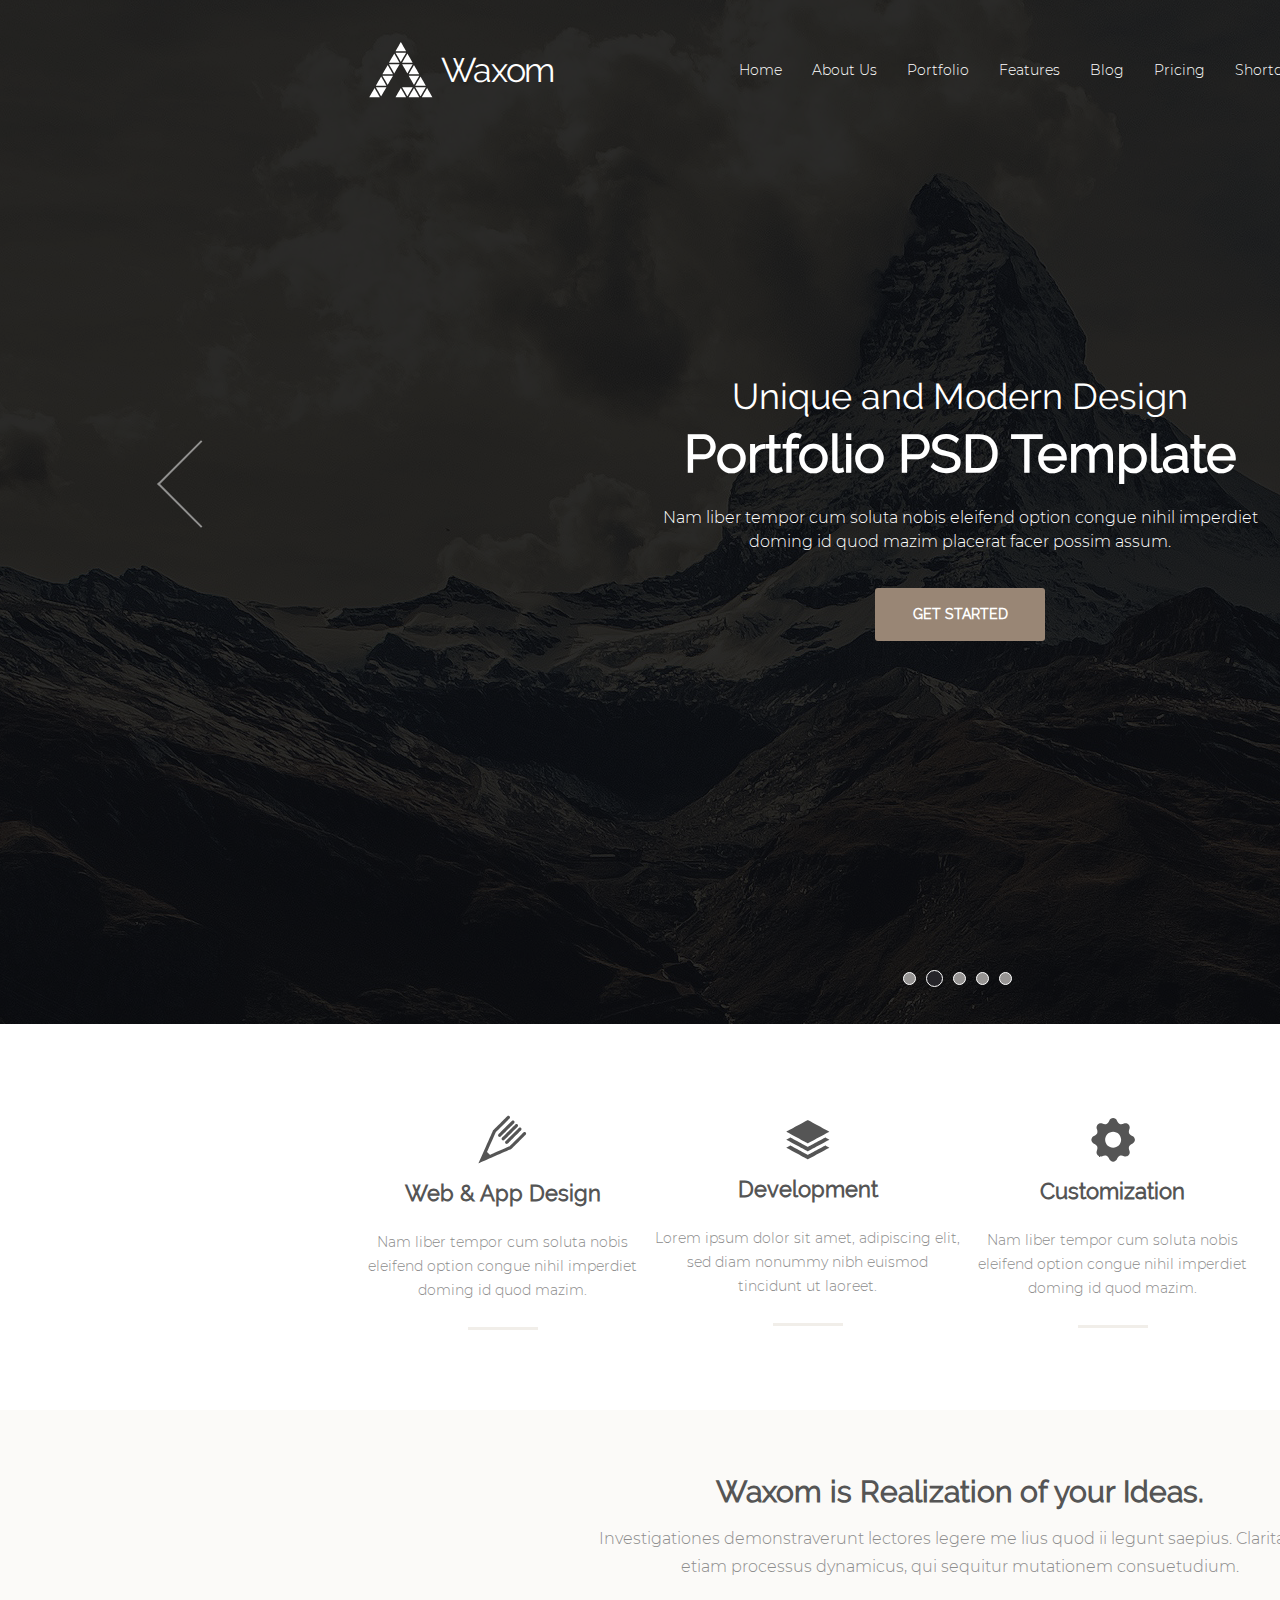
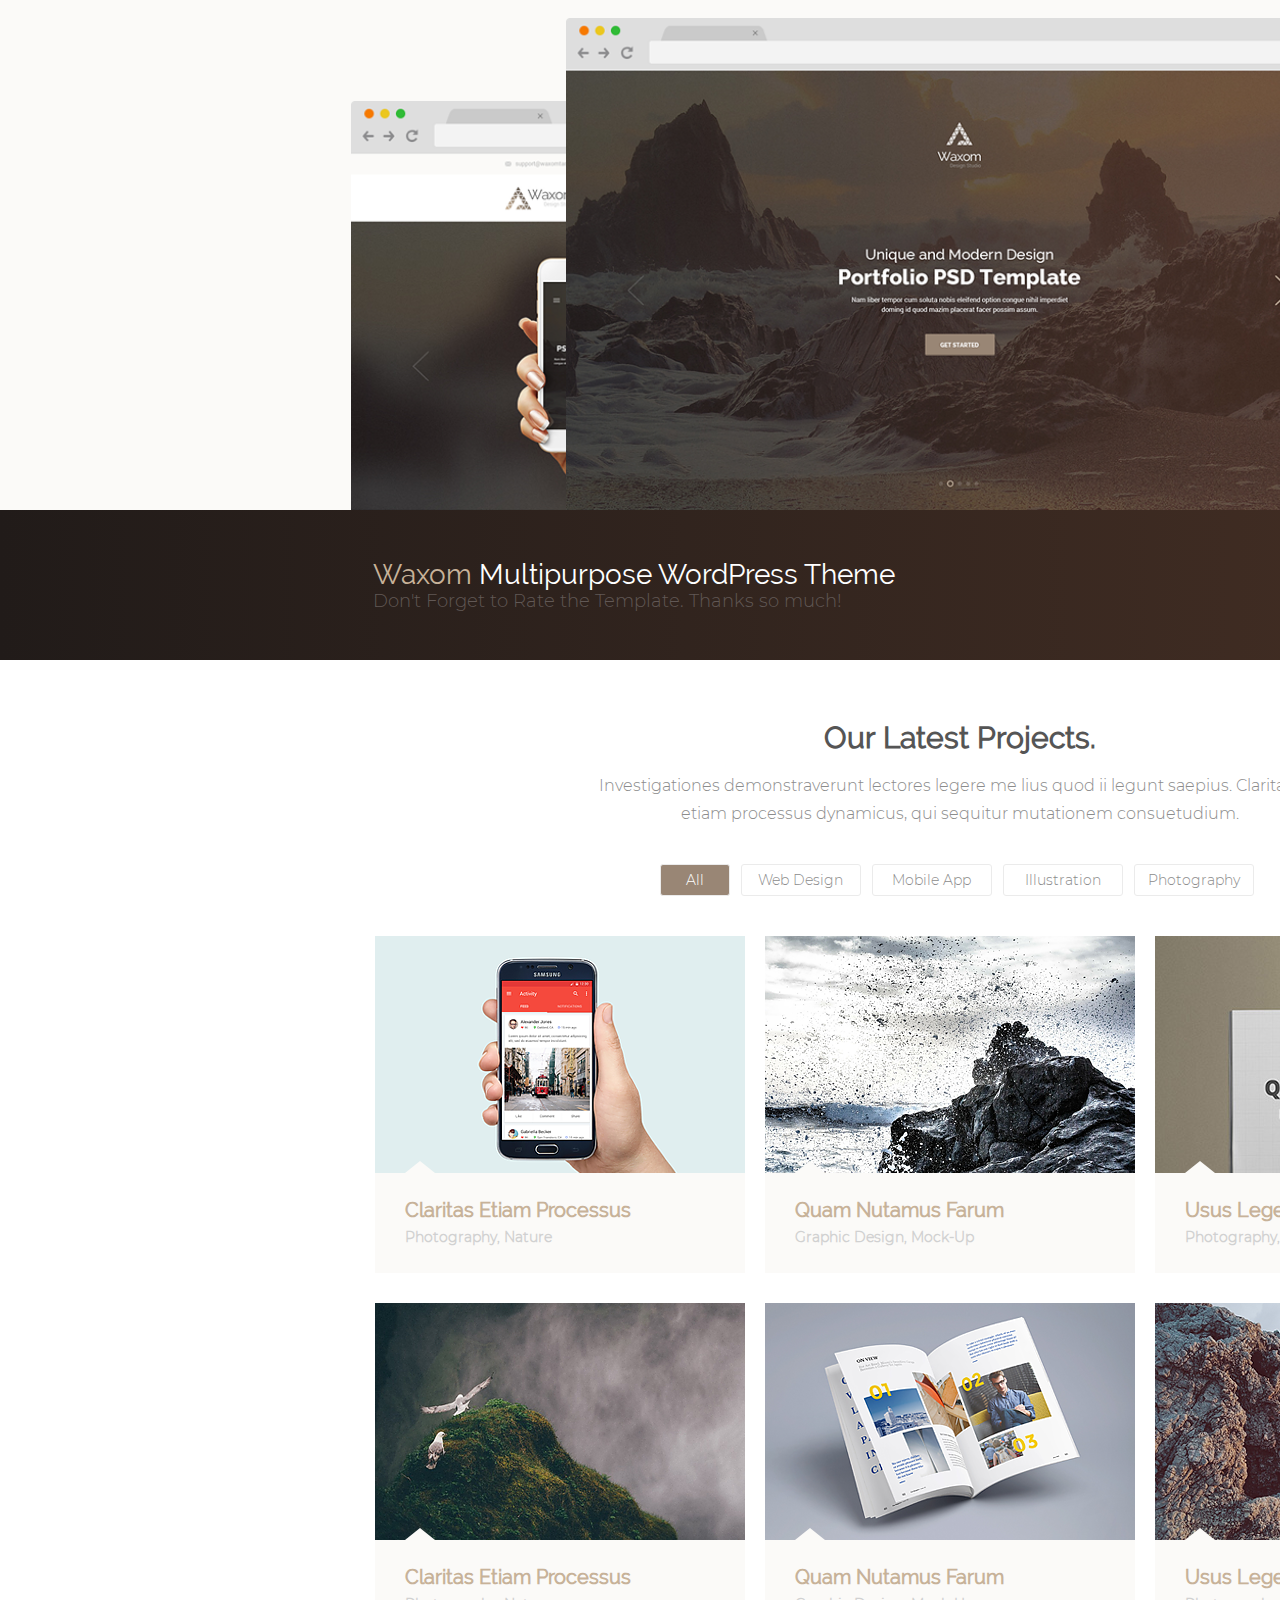
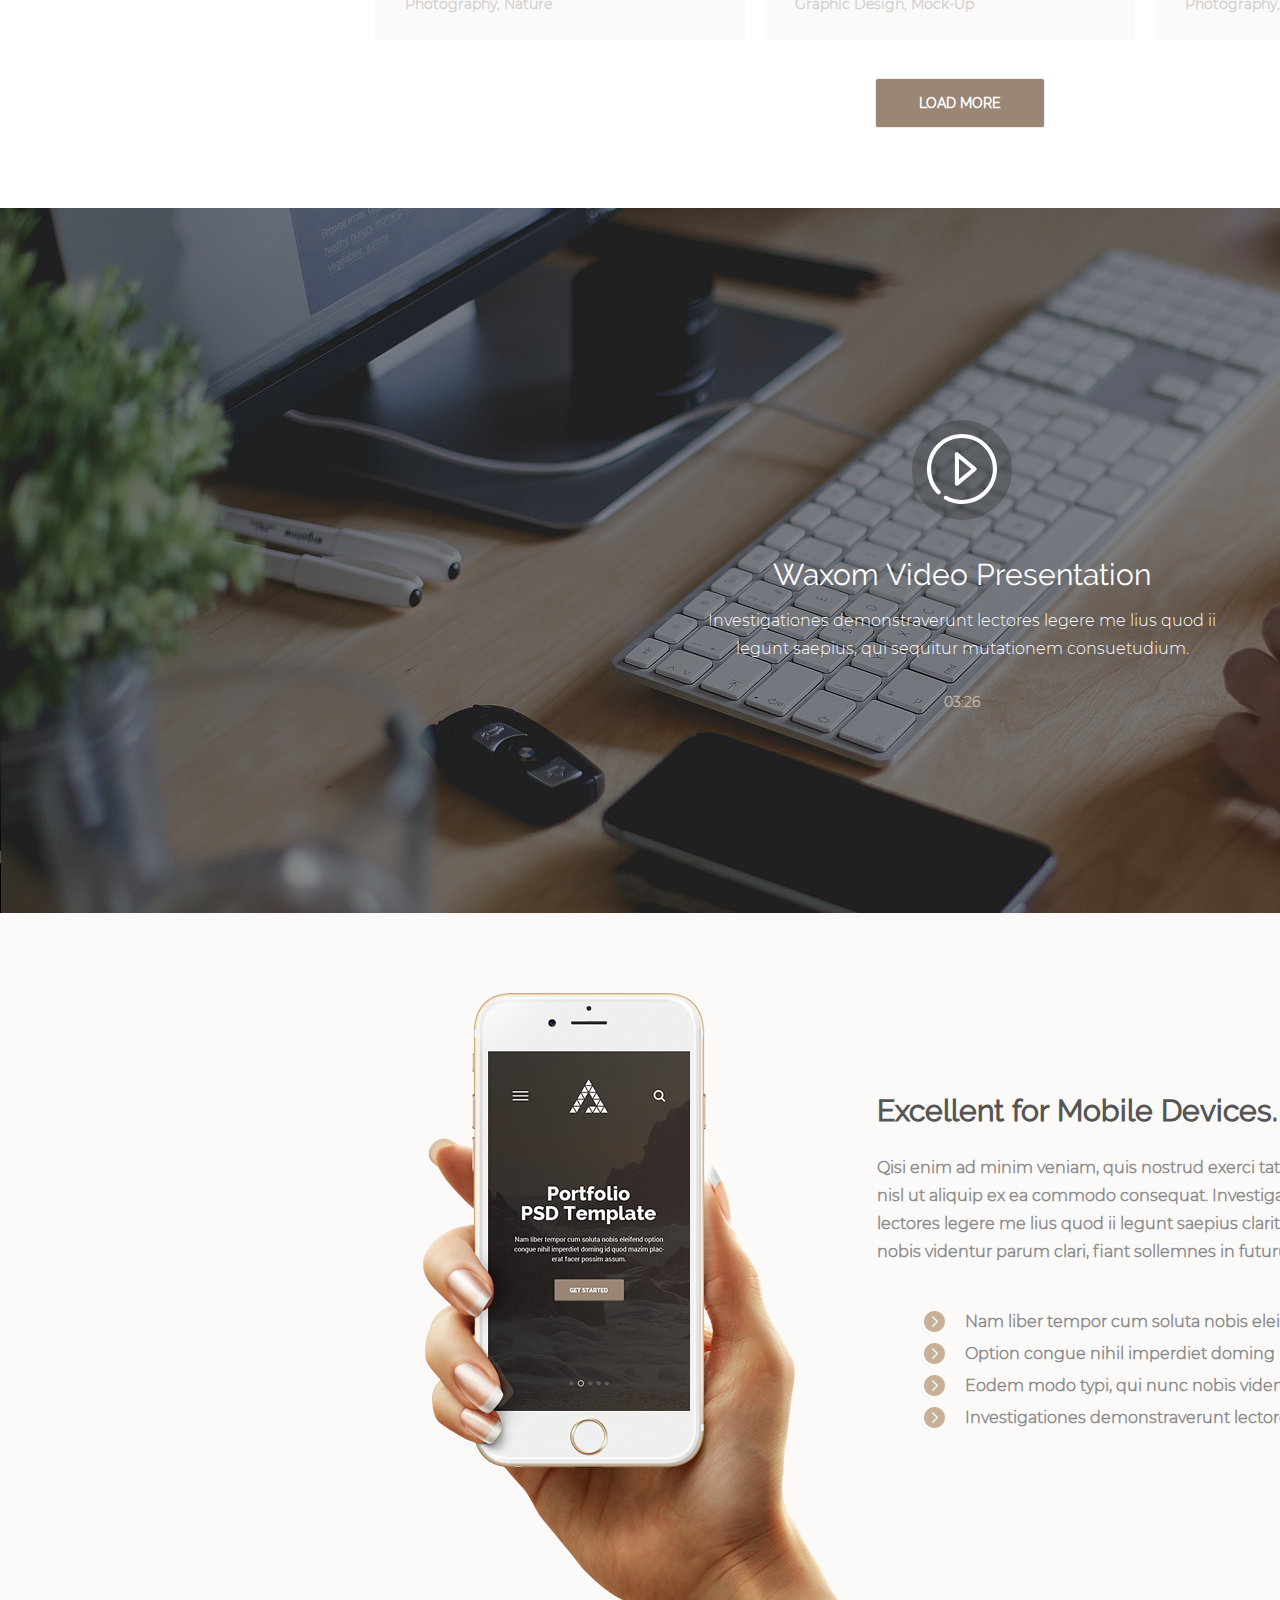
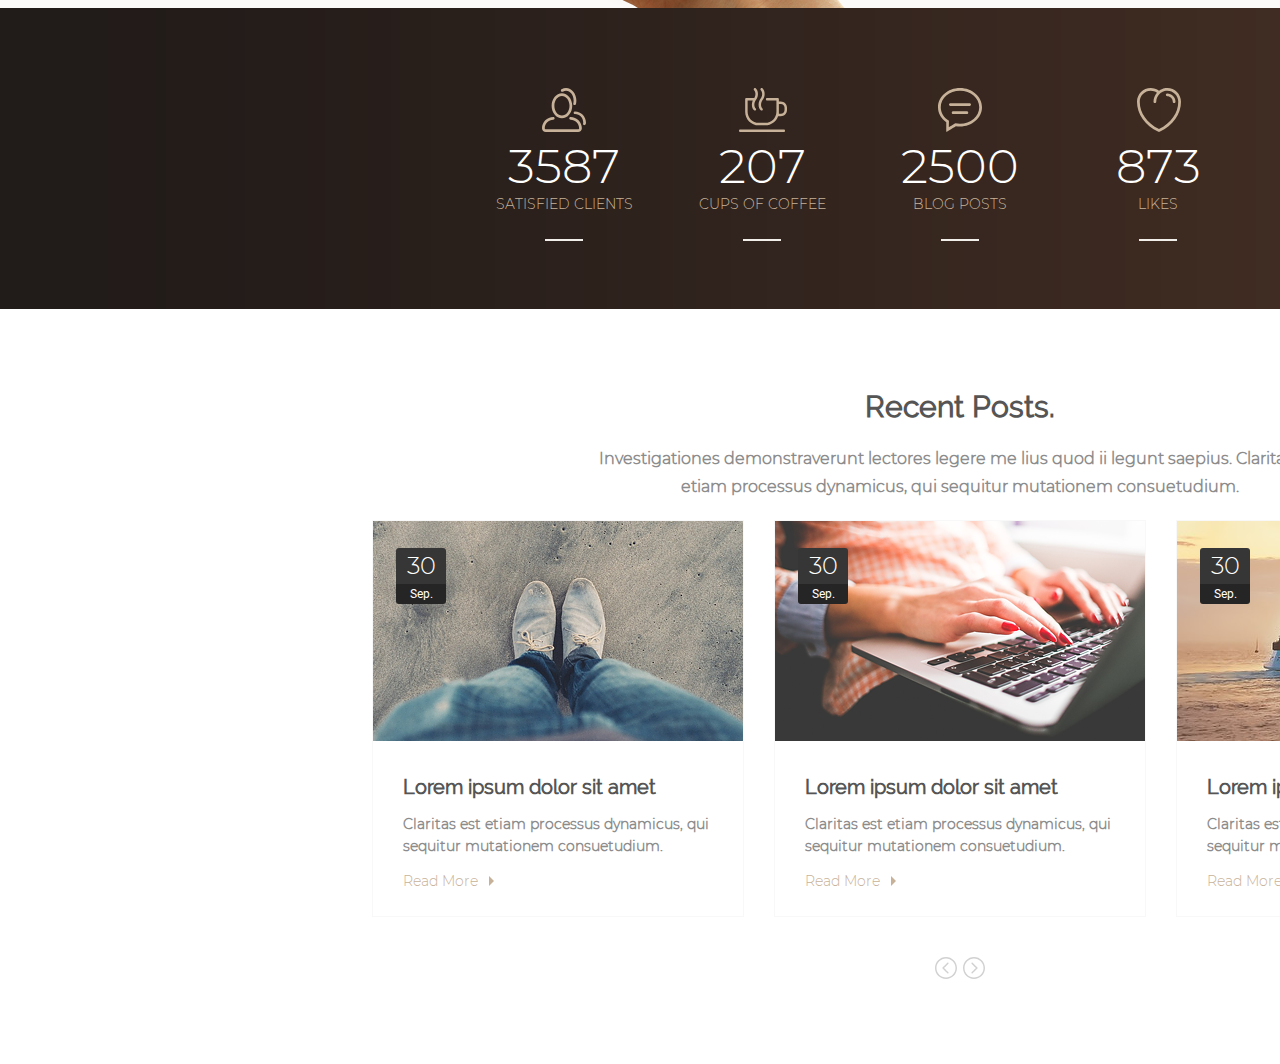
==== commit 25d17dd3: "comm02" ====
--- a/project01/index.html
+++ b/project01/index.html
@@ -293,7 +293,8 @@
                     clari, fiant sollemnes in futurum.</p>
                 <ul class="mobile-content-list">
                     <li class="mobile-content-list-item">Nam liber tempor cum soluta nobis eleifend option;</li>
-                    <li class="mobile-content-list-item">Option congue nihil imperdiet doming id quod mazim placerat facer;</li>
+                    <li class="mobile-content-list-item">Option congue nihil imperdiet doming id quod mazim placerat
+                        facer;</li>
                     <li class="mobile-content-list-item">Eodem modo typi, qui nunc nobis videntur parum futurum;</li>
                     <li class="mobile-content-list-item">Investigationes demonstraverunt lectores</li>
                 </ul>
@@ -302,39 +303,102 @@
         <section class="stats">
             <div class="stats-item">
                 <svg class="stats-item-icon" xmlns="http://www.w3.org/2000/svg"
-                    xmlns:xlink="http://www.w3.org/1999/xlink" width="51px" height="51px" viewBox="0 0 51 51">
-                    <path fill-rule="evenodd"
-                        d="M48.66797,18.469604 C48.043335,17.84729 47.039368,17.84729 46.419556,18.469604 C46.419556,18.469604 32.573364,32.313965 32.573364,32.313965 C32.573364,32.313965 13.105682,40.886597 13.105682,40.886597 C13.105682,40.886597 10.106628,37.88794 10.106628,37.88794 C10.106628,37.88794 18.683075,18.422241 18.683075,18.422241 C18.683075,18.422241 32.526978,4.5755615 32.526978,4.5755615 C33.148193,3.954834 33.148193,2.9499512 32.526978,2.3271484 C31.903992,1.7056885 30.898376,1.7056885 30.278564,2.3271484 C30.278564,2.3271484 16.010864,16.59143 16.010864,16.59143 C16.010864,16.59143 1.5342102,49.4635 1.5342102,49.4635 C1.5342102,49.4635 34.401733,34.98523 34.401733,34.98523 C34.401733,34.98523 48.66797,20.717163 48.66797,20.717163 C49.289185,20.099854 49.289185,19.090332 48.66797,18.469604 ZM28.49524,29.466064 C28.805054,29.773438 29.211182,29.931396 29.620056,29.931396 C30.027588,29.931396 30.433655,29.773438 30.745117,29.466064 C30.745117,29.466064 44.07672,16.134033 44.07672,16.134033 C44.699585,15.510498 44.699585,14.505493 44.07672,13.884766 C43.453796,13.260376 42.44983,13.260376 41.826904,13.884766 C41.826904,13.884766 28.49524,27.21643 28.49524,27.21643 C27.875427,27.836304 27.875427,28.843262 28.49524,29.466064 ZM25.015076,25.985474 C25.326477,26.293335 25.73413,26.449951 26.139954,26.449951 C26.549072,26.449951 26.954956,26.293335 27.264893,25.985474 C27.264893,25.985474 40.598022,12.652588 40.598022,12.652588 C41.219482,12.030273 41.219482,11.023193 40.598022,10.402954 C39.973755,9.780273 38.969788,9.780273 38.348145,10.402954 C38.348145,10.402954 25.015076,23.73462 25.015076,23.73462 C24.393677,24.35437 24.393677,25.36438 25.015076,25.985474 ZM21.53415,22.50232 C21.844849,22.813599 22.253052,22.96814 22.65921,22.96814 C23.065002,22.96814 23.473236,22.813599 23.783936,22.50232 C23.783936,22.50232 37.116516,9.172363 37.116516,9.172363 C37.73944,8.547607 37.73944,7.5422363 37.116516,6.9223633 C36.49524,6.29834 35.489502,6.29834 34.86664,6.9223633 C34.86664,6.9223633 21.53415,20.253174 21.53415,20.253174 C20.913513,20.873413 20.913513,21.882935 21.53415,22.50232 Z" />
-                </svg>
-                <span class="stats-item-title">Web & App Design</span>
-                <span class="stats-item-text"></span>
+                    xmlns:xlink="http://www.w3.org/1999/xlink" width="46" height="47" viewBox="0 0 46 47">
+                    <path fill-rule="evenodd"
+                        d="M20.937439,32.24951 C26.625366,32.24951 31.249939,26.620605 31.249939,19.702637 C31.249939,12.783691 26.625366,7.15625 20.937439,7.15625 C18.12439,7.15625 15.497803,8.501953 13.542847,10.943848 C11.660156,13.297852 10.623535,16.408203 10.624939,19.702637 C10.624939,26.62207 15.250183,32.24951 20.937439,32.24951 ZM20.937439,9.905762 C25.10675,9.905762 28.499939,14.300293 28.499939,19.702637 C28.499939,25.105957 25.10675,29.5 20.937439,29.5 C16.768127,29.5 13.374939,25.105957 13.372192,19.702637 C13.372192,14.300293 16.76538,9.905762 20.937439,9.905762 ZM29.598328,30.875 C28.838318,30.875 28.223328,31.489746 28.223328,32.24951 C28.223328,33.009766 28.838318,33.625 29.598328,33.625 C34.29944,33.625 38.125,37.450195 38.125,42.152832 C38.125,42.75537 37.6308,43.25 37.023804,43.25 C37.023804,43.25 4.8483276,43.25 4.8483276,43.25 C4.243469,43.25 3.749878,42.7583 3.749878,42.152832 C3.749878,37.450195 7.5741577,33.625 12.273804,33.625 C13.033936,33.625 13.648804,33.009766 13.648804,32.24951 C13.648804,31.489746 13.033936,30.875 12.273804,30.875 C6.057495,30.875 1.0,35.934082 1.0,42.152832 C1.0,44.274414 2.7268066,45.99951 4.8483276,45.99951 C4.8483276,45.99951 37.023804,45.99951 37.023804,45.99951 C39.14685,45.99951 40.875,44.274414 40.875,42.152832 C40.875,35.934082 35.815308,30.875 29.598328,30.875 ZM21.942566,5.6289062 C22.926758,5.044922 23.976196,4.7509766 25.062439,4.7509766 C29.23175,4.7509766 32.62494,9.145996 32.62494,14.546875 C32.62494,15.516113 32.51758,16.466309 32.30542,17.375 C32.1308,18.114258 32.590027,18.854004 33.328552,19.027344 C33.434753,19.05371 33.539307,19.063965 33.644043,19.063965 C34.268433,19.063965 34.83252,18.63623 34.981506,18.003906 C35.2406,16.888672 35.37494,15.726074 35.37494,14.546875 C35.37494,7.6289062 30.750427,2.0 25.062439,2.0 C23.498718,2.0 21.938477,2.4355469 20.544128,3.2607422 C19.889404,3.6469727 19.674011,4.491211 20.059937,5.1445312 C20.446716,5.7978516 21.29187,6.0146484 21.942566,5.6289062 ZM33.99994,25.375 C33.23993,25.375 32.62494,25.989746 32.62494,26.749512 C32.62494,27.509766 33.23993,28.124512 33.99994,28.124512 C38.700928,28.124512 42.25,32.04297 42.25,36.742676 C42.25,36.898438 42.220337,37.053223 42.155945,37.190918 C41.84845,37.88672 42.161316,38.697754 42.854248,39.006348 C43.03418,39.086914 43.224792,39.125 43.41284,39.125 C43.939148,39.125 44.441406,38.818848 44.669617,38.308105 C44.888428,37.813965 44.999878,37.287598 44.999878,36.739746 C44.999878,30.527344 40.21698,25.375 33.99994,25.375 Z" />
+                </svg>
+                <span class="stats-item-title">3587</span>
+                <span class="stats-item-text">Satisfied Clients</span>
             </div>
             <div class="stats-item">
                 <svg class="stats-item-icon" xmlns="http://www.w3.org/2000/svg"
-                    xmlns:xlink="http://www.w3.org/1999/xlink" width="46px" height="42px" viewBox="0 0 46 42">
-                    <path fill-rule="evenodd"
-                        d="M22.850525,1.1054688 C22.850525,1.1054688 1.4135742,12.665649 1.4135742,12.665649 C1.4135742,12.665649 22.850525,24.22705 22.850525,24.22705 C22.850525,24.22705 44.287354,12.665649 44.287354,12.665649 C44.287354,12.665649 22.850525,1.1054688 22.850525,1.1054688 ZM22.850525,27.957764 C22.850525,27.957764 5.3987427,18.547974 5.3987427,18.547974 C5.3987427,18.547974 1.4135742,20.696655 1.4135742,20.696655 C1.4135742,20.696655 22.850525,32.253418 22.850525,32.253418 C22.850525,32.253418 44.287354,20.696655 44.287354,20.696655 C44.287354,20.696655 40.302307,18.547974 40.302307,18.547974 C40.302307,18.547974 22.850525,27.957764 22.850525,27.957764 ZM22.850525,35.98462 C22.850525,35.98462 5.3987427,26.57312 5.3987427,26.57312 C5.3987427,26.57312 1.4135742,28.720459 1.4135742,28.720459 C1.4135742,28.720459 22.850525,40.283203 22.850525,40.283203 C22.850525,40.283203 44.287354,28.720459 44.287354,28.720459 C44.287354,28.720459 40.302307,26.57312 40.302307,26.57312 C40.302307,26.57312 22.850525,35.98462 22.850525,35.98462 Z" />
-                </svg>
-                <span class="stats-item-title">Development</span>
-                <span class="stats-item-text"></span>
+                    xmlns:xlink="http://www.w3.org/1999/xlink" width="51" height="47" viewBox="0 0 51 47">
+                    <path fill-rule="evenodd"
+                        d="M48.043335,44.748535 C48.043335,45.439453 47.490845,45.99951 46.809326,45.99951 C46.809326,45.99951 3.2338867,45.99951 3.2338867,45.99951 C2.5524902,45.99951 2.0,45.439453 2.0,44.748535 C2.0,44.058105 2.5524902,43.498047 3.2338867,43.498047 C3.2338867,43.498047 46.809326,43.498047 46.809326,43.498047 C47.490845,43.498047 48.043335,44.058105 48.043335,44.748535 ZM23.769165,24.21289 C24.006958,24.437988 24.309082,24.549316 24.6109,24.549316 C24.940918,24.549316 25.270264,24.416016 25.513367,24.151855 C25.97821,23.646484 25.951294,22.855469 25.453064,22.38379 C23.337524,20.382324 23.7901,16.313965 25.608215,14.01416 C28.075134,10.893555 28.618164,5.3305664 25.452942,2.336914 C24.954773,1.8657227 24.173706,1.8930664 23.70874,2.3984375 C23.243896,2.9033203 23.270996,3.6953125 23.76941,4.166504 C25.6698,5.963867 25.627441,9.98877 23.682434,12.449707 C22.403992,14.066895 21.639893,16.234375 21.585876,18.396484 C21.52649,20.759277 22.302002,22.824707 23.769165,24.21289 ZM49.99994,21.614258 C49.99994,21.614258 49.99994,24.01416 49.99994,24.01416 C49.99994,27.45459 47.23938,30.25293 43.845886,30.25293 C43.845886,30.25293 41.09131,30.25293 41.09131,30.25293 C39.221313,35.523926 34.240173,39.30371 28.40503,39.30371 C28.40503,39.30371 21.63861,39.30371 21.63861,39.30371 C14.207886,39.30371 8.162537,33.175293 8.162537,25.642578 C8.162537,25.642578 8.162537,13.231934 8.162537,13.231934 C8.162537,12.541016 8.715027,11.980957 9.396545,11.980957 C9.396545,11.980957 17.311829,11.980957 17.311829,11.980957 C18.918457,9.504883 18.846619,5.8535156 17.062805,4.166504 C16.564636,3.6948242 16.537659,2.9033203 17.002502,2.3984375 C17.467468,1.8930664 18.248413,1.8657227 18.746582,2.3374023 C21.91101,5.3305664 21.368164,10.893555 18.901978,14.01416 C17.08319,16.314453 16.630432,20.382324 18.746582,22.38379 C19.244873,22.855469 19.271973,23.646484 18.807129,24.151855 C18.342163,24.657227 17.561218,24.68457 17.062927,24.213379 C15.595459,22.824707 14.819885,20.759277 14.878906,18.396484 C14.91272,17.049316 15.222168,15.700195 15.76001,14.48291 C15.76001,14.48291 10.630432,14.48291 10.630432,14.48291 C10.630432,14.48291 10.630432,25.642578 10.630432,25.642578 C10.630432,31.795898 15.568787,36.801758 21.63861,36.801758 C21.63861,36.801758 28.40503,36.801758 28.40503,36.801758 C34.474854,36.801758 39.413208,31.79541 39.413208,25.642578 C39.413208,25.642578 39.413208,14.48291 39.413208,14.48291 C39.413208,14.48291 30.134949,14.48291 30.134949,14.48291 C29.45343,14.48291 28.90094,13.922852 28.90094,13.231934 C28.90094,12.541016 29.45343,11.980957 30.134949,11.980957 C30.134949,11.980957 40.647278,11.980957 40.647278,11.980957 C41.328613,11.980957 41.881165,12.541016 41.881165,13.231934 C41.881165,13.231934 41.881165,15.375 41.881165,15.375 C41.881165,15.375 43.84601,15.375 43.84601,15.375 C47.239136,15.375 49.99994,18.173828 49.99994,21.614258 ZM47.53192,21.614258 C47.53192,19.55371 45.878357,17.876953 43.845886,17.876953 C43.845886,17.876953 41.881042,17.876953 41.881042,17.876953 C41.881042,17.876953 41.881042,27.751465 41.881042,27.751465 C41.881042,27.751465 43.845886,27.751465 43.845886,27.751465 C45.878357,27.751465 47.53192,26.074707 47.53192,24.01416 C47.53192,24.01416 47.53192,21.614258 47.53192,21.614258 Z" />
+                </svg>
+                <span class="stats-item-title">207</span>
+                <span class="stats-item-text">Cups of coffee</span>
             </div>
             <div class="stats-item">
                 <svg class="stats-item-icon" xmlns="http://www.w3.org/2000/svg"
-                    xmlns:xlink="http://www.w3.org/1999/xlink" width="46px" height="46px" viewBox="0 0 46 46">
-                    <path fill-rule="evenodd"
-                        d="M44.927124,22.849976 C44.927124,21.229736 43.76062,19.500732 42.321655,18.993042 C40.881714,18.483276 39.486572,17.23523 39.0813,16.25061 C38.675293,15.268921 38.78076,13.395752 39.4364,12.016846 C40.092407,10.637573 39.694946,8.590698 38.549683,7.442871 C37.404175,6.296631 35.35681,5.9014893 33.976685,6.557495 C32.597412,7.2143555 30.726929,7.321533 29.74585,6.914795 C28.764893,6.5097656 27.517456,5.1121826 27.005127,3.6730957 C26.493408,2.2340088 24.763916,1.0670166 23.143677,1.0670166 C21.523071,1.0670166 19.79419,2.2340088 19.281982,3.6730957 C18.770142,5.1121826 17.522217,6.508911 16.54126,6.914795 C15.559692,7.321533 13.689697,7.2143555 12.310425,6.557495 C10.931519,5.9014893 8.883301,6.296631 7.7374268,7.442871 C6.591797,8.590698 6.194824,10.637573 6.85083,12.016846 C7.507202,13.396606 7.61145,15.2664795 7.2039795,16.249878 C6.7960205,17.231567 5.4053955,18.483276 3.9660645,18.993042 C2.5263672,19.500732 1.3598633,21.229736 1.3598633,22.849976 C1.3598633,24.470703 2.5263672,26.198853 3.9660645,26.710693 C5.4053955,27.223022 6.7978516,28.474243 7.2058105,29.453857 C7.6136475,30.434326 7.507202,32.30432 6.85083,33.683105 C6.194824,35.061523 6.591797,37.10974 7.7374268,38.255127 C8.883301,39.4021 10.930298,39.799316 12.310425,39.142456 C13.69043,38.48645 15.559692,38.38098 16.54126,38.78894 C17.523193,39.196045 18.770142,40.593994 19.281982,42.03235 C19.79419,43.46814 21.523071,44.633423 23.143677,44.633423 C24.763916,44.633423 26.493408,43.46814 27.005127,42.03235 C27.517456,40.593994 28.763062,39.196533 29.744263,38.78601 C30.72522,38.37805 32.597412,38.48645 33.976685,39.142456 C35.355957,39.799316 37.404175,39.4021 38.549683,38.255127 C39.694946,37.10974 40.092407,35.061523 39.4364,33.683105 C38.78076,32.303833 38.673462,30.433105 39.078735,29.453125 C39.484863,28.471802 40.881714,27.223022 42.321655,26.710693 C43.76062,26.198853 44.927124,24.470703 44.927124,22.849976 ZM23.143677,30.841919 C18.723999,30.841919 15.1501465,27.270386 15.1501465,22.858765 C15.1501465,18.440063 18.723999,14.865112 23.143677,14.865112 C27.554443,14.865112 31.127808,18.440063 31.127808,22.858765 C31.127808,27.270386 27.554443,30.841919 23.143677,30.841919 Z" />
-                </svg>
-                <span class="stats-item-title">Customization</span>
-                <span class="stats-item-text"></span>
+                    xmlns:xlink="http://www.w3.org/1999/xlink" width="46" height="46" viewBox="0 0 46 46">
+                    <path fill-rule="evenodd"
+                        d="M29.872864,24.373535 C29.872864,24.373535 16.125488,24.373535 16.125488,24.373535 C15.366577,24.373535 14.750732,24.989746 14.750732,25.748535 C14.750732,26.507812 15.366577,27.123535 16.125488,27.123535 C16.125488,27.123535 29.872864,27.123535 29.872864,27.123535 C30.632141,27.123535 31.247498,26.507812 31.247498,25.748535 C31.247498,24.989746 30.632141,24.373535 29.872864,24.373535 ZM32.622192,16.125977 C32.622192,16.125977 13.376099,16.125977 13.376099,16.125977 C12.617126,16.125977 12.001282,16.74121 12.001282,17.500488 C12.001282,18.259277 12.617126,18.875 13.376099,18.875 C13.376099,18.875 32.622192,18.875 32.622192,18.875 C33.38159,18.875 33.99695,18.259277 33.99695,17.500488 C33.99695,16.74121 33.38159,16.125977 32.622192,16.125977 ZM22.999268,1.003418 C10.852051,1.003418 1.003418,9.619629 1.003418,20.249512 C1.003418,26.324707 4.227234,31.733398 9.251648,35.260742 C9.251648,35.260742 9.251648,44.995117 9.251648,44.995117 C9.251648,44.995117 18.887451,39.148438 18.887451,39.148438 C20.22113,39.368164 21.592834,39.496094 22.999268,39.496094 C35.148132,39.496094 44.9953,30.878906 44.9953,20.249512 C44.9953,9.619629 35.148132,1.003418 22.999268,1.003418 ZM22.999268,36.74707 C21.393433,36.74707 19.843018,36.56006 18.352661,36.242188 C18.352661,36.242188 11.880127,40.132812 11.880127,40.132812 C11.880127,40.132812 11.966858,33.756348 11.966858,33.756348 C7.005371,30.77246 3.7527466,25.839355 3.7527466,20.249512 C3.7527466,11.13916 12.36969,3.7524414 22.999268,3.7524414 C33.628662,3.7524414 42.24585,11.13916 42.24585,20.249512 C42.24585,29.360352 33.628662,36.74707 22.999268,36.74707 Z" />
+                </svg>
+                <span class="stats-item-title">2500</span>
+                <span class="stats-item-text">Blog posts</span>
             </div>
             <div class="stats-item">
                 <svg class="stats-item-icon" xmlns="http://www.w3.org/2000/svg"
-                    xmlns:xlink="http://www.w3.org/1999/xlink" width="55px" height="38px" viewBox="0 0 55 38">
-                    <path fill-rule="evenodd"
-                        d="M9.999756,14.245117 C11.002197,12.187012 13.474487,10.636963 15.741943,10.636963 C15.741943,10.636963 41.94873,10.636963 41.94873,10.636963 C41.94873,10.636963 41.94873,8.983032 41.94873,8.983032 C41.94873,7.6187744 40.841675,6.5008545 39.491333,6.5008545 C39.491333,6.5008545 28.674805,6.5008545 28.674805,6.5008545 C28.674805,6.5008545 28.674805,5.057617 28.674805,5.057617 C28.674805,3.0014648 27.019531,1.3347168 24.990967,1.3347168 C24.990967,1.3347168 18.700562,1.3347168 18.700562,1.3347168 C17.717041,1.3347168 16.793457,1.7227783 16.09375,2.4302979 C15.394165,3.1348877 15.012329,4.062622 15.012329,5.057617 C15.012329,5.057617 15.012329,6.5024414 15.012329,6.5024414 C15.012329,6.5024414 4.1956787,6.5024414 4.1956787,6.5024414 C2.8432617,6.5008545 1.7385254,7.6187744 1.7385254,8.983032 C1.7385254,8.983032 1.7385254,31.14746 1.7385254,31.14746 C1.7385254,31.14746 9.999756,14.245117 9.999756,14.245117 ZM17.469604,5.057617 C17.469604,4.7297363 17.60205,4.4173584 17.832153,4.1831055 C18.062622,3.9449463 18.37207,3.8154297 18.698242,3.8154297 C18.698242,3.8154297 24.988647,3.8154297 24.988647,3.8154297 C25.666992,3.8154297 26.217407,4.369995 26.217407,5.057617 C26.217407,5.057617 26.217407,6.5024414 26.217407,6.5024414 C26.217407,6.5024414 17.469604,6.5024414 17.469604,6.5024414 C17.469604,6.5024414 17.469604,5.057617 17.469604,5.057617 ZM42.921265,34.762695 C42.326294,35.98401 40.728516,36.983643 39.378418,36.983643 C39.378418,36.983643 4.0803223,36.983643 4.0803223,36.983643 C2.7302246,36.983643 2.1116943,35.981567 2.7109375,34.762695 C2.7109375,34.762695 12.203125,15.340698 12.203125,15.340698 C12.796265,14.117554 14.3914795,13.115112 15.741943,13.115112 C15.741943,13.115112 51.039795,13.115112 51.039795,13.115112 C52.39441,13.115112 53.008545,14.117554 52.411377,15.340698 C52.411377,15.340698 42.921265,34.762695 42.921265,34.762695 Z" />
-                </svg>
-                <span class="stats-item-title">Marketing</span>
-                <span class="stats-item-text"></span>
+                    xmlns:xlink="http://www.w3.org/1999/xlink" width="47" height="47" viewBox="0 0 47 47">
+                    <path fill-rule="evenodd"
+                        d="M32.25,2.0 C31.825562,2.0 31.402588,2.025879 30.9823,2.0644531 C30.82788,2.0786133 30.67627,2.100586 30.523071,2.1206055 C30.26538,2.1518555 30.010254,2.190918 29.755005,2.237793 C29.567017,2.272461 29.383057,2.3105469 29.203247,2.3520508 C28.992432,2.3999023 28.782837,2.4560547 28.573486,2.5136719 C28.374634,2.569336 28.177368,2.6225586 27.982666,2.6860352 C27.80542,2.7436523 27.633545,2.8134766 27.458862,2.878418 C26.999634,3.0507812 26.55127,3.244629 26.11621,3.4614258 C26.030273,3.503418 25.940308,3.5424805 25.855713,3.588379 C25.62732,3.7089844 25.407104,3.8432617 25.184204,3.975586 C25.063354,4.050293 24.939941,4.120117 24.819092,4.198242 C24.603638,4.3359375 24.39746,4.4833984 24.191406,4.631836 C24.128906,4.677246 24.06311,4.7182617 23.999878,4.76416 C21.622559,2.9746094 18.734985,2.0 15.75,2.0 C8.167969,2.0 1.9998779,8.166504 1.9998779,15.75 C1.9998779,28.194336 10.002197,39.45215 23.405884,45.862793 C23.594482,45.9541 23.797852,45.99951 23.999878,45.99951 C24.202148,45.99951 24.405518,45.9541 24.594116,45.862793 C37.99707,39.45215 45.999878,28.194336 45.999878,15.75 C45.999878,8.166504 39.8313,2.0 32.25,2.0 ZM23.999878,43.097168 C11.934448,37.10791 4.749878,26.927246 4.749878,15.75 C4.749878,9.68457 9.684692,4.75 15.75,4.75 C17.968872,4.75 20.118042,5.4345703 21.940186,6.6831055 C19.805054,9.106934 18.5,12.274902 18.5,15.75 C18.5,16.5083 19.114258,17.124512 19.875,17.124512 C20.63562,17.124512 21.249878,16.5083 21.249878,15.75 C21.249878,12.476074 22.696167,9.538574 24.97351,7.5234375 C25.184204,7.3344727 25.404541,7.1572266 25.62732,6.9868164 C25.678467,6.951172 25.728027,6.911621 25.779053,6.8740234 C25.997925,6.7148438 26.22229,6.5620117 26.451782,6.42041 C26.515015,6.380371 26.578003,6.3408203 26.642578,6.303711 C26.864014,6.17041 27.090942,6.0463867 27.320557,5.930664 C27.399902,5.8911133 27.481812,5.852539 27.562378,5.813965 C27.78247,5.709961 28.005493,5.6103516 28.2323,5.5214844 C28.331787,5.4814453 28.433838,5.4453125 28.53711,5.408203 C28.750732,5.331543 28.965454,5.258789 29.183105,5.1953125 C29.315918,5.158203 29.444946,5.125 29.577759,5.0932617 C29.775146,5.0439453 29.96997,4.992676 30.171387,4.953125 C30.35254,4.919922 30.536499,4.895508 30.719238,4.869629 C30.875,4.845703 31.030762,4.819336 31.189087,4.8032227 C31.538208,4.770508 31.8927,4.75 32.25,4.75 C38.315186,4.75 43.249878,9.68457 43.249878,15.75 C43.249878,26.927246 36.066162,37.10791 23.999878,43.097168 ZM32.25,7.4995117 C31.48999,7.4995117 30.875,8.116211 30.875,8.874512 C30.875,9.633301 31.48999,10.25 32.25,10.25 C35.283325,10.25 37.75,12.716309 37.75,15.75 C37.75,16.5083 38.36499,17.124512 39.125,17.124512 C39.884888,17.124512 40.5,16.5083 40.5,15.75 C40.5,11.200195 36.799316,7.4995117 32.25,7.4995117 Z" />
+                </svg>
+                <span class="stats-item-title">873</span>
+                <span class="stats-item-text">Likes</span>
+            </div>
+            <div class="stats-item">
+                <svg class="stats-item-icon" xmlns="http://www.w3.org/2000/svg"
+                    xmlns:xlink="http://www.w3.org/1999/xlink" width="56" height="46" viewBox="0 0 56 46">
+                    <path fill-rule="evenodd"
+                        d="M53.31018,41.61133 C53.31018,41.61133 2.690796,41.61133 2.690796,41.61133 C1.7593994,41.61133 1.0032959,42.36914 1.0032959,43.30371 C1.0032959,44.237305 1.7593994,44.995117 2.690796,44.995117 C2.690796,44.995117 53.31018,44.995117 53.31018,44.995117 C54.241943,44.995117 54.998413,44.237305 54.998413,43.30371 C54.998413,42.36914 54.241943,41.61133 53.31018,41.61133 ZM29.6875,7.7714844 C29.6875,7.7714844 29.6875,4.387207 29.6875,4.387207 C29.6875,4.387207 33.062622,4.387207 33.062622,4.387207 C33.99353,4.387207 34.750122,3.6293945 34.750122,2.694336 C34.750122,1.7612305 33.99353,1.003418 33.062622,1.003418 C33.062622,1.003418 22.938843,1.003418 22.938843,1.003418 C22.007324,1.003418 21.25122,1.7612305 21.25122,2.694336 C21.25122,3.6293945 22.007324,4.387207 22.938843,4.387207 C22.938843,4.387207 26.313599,4.387207 26.313599,4.387207 C26.313599,4.387207 26.301392,7.9101562 26.313599,7.7714844 C12.193848,8.648926 1.0032959,20.46289 1.0032959,34.84326 C1.0032959,36.217285 1.0032959,35.601074 1.0032959,36.535156 C1.0032959,37.46924 1.7593994,38.22705 2.690796,38.22705 C2.690796,38.22705 53.31018,38.22705 53.31018,38.22705 C54.241943,38.22705 54.998413,37.46924 54.998413,36.535156 C54.998413,35.601074 54.998413,36.32373 54.998413,34.84326 C54.998413,20.46289 43.807617,8.648926 29.6875,7.7714844 ZM4.3779297,34.84326 C4.3779297,21.760742 14.954102,11.155273 28.00061,11.155273 C41.04773,11.155273 51.62329,21.760742 51.62329,34.84326 C51.62329,34.84326 4.3779297,34.84326 4.3779297,34.84326 Z" />
+                </svg>
+                <span class="stats-item-title">900</span>
+                <span class="stats-item-text">We launched</span>
+            </div>
+        </section>
+        <section class="posts">
+            <span class="posts-title">Recent Posts.</span>
+            <p class="posts-text">Investigationes demonstraverunt lectores legere me lius quod ii legunt saepius.
+                Claritas est etiam processus dynamicus, qui sequitur mutationem consuetudium.</p>
+            <article class="posts-article">
+                <img class="posts-article-img" src="img/posts-bg01.png" alt="PostsBG01" width="370" height="220">
+                <div class="posts-calendar">
+                    <span class="posts-date">30</span>
+                    <span class="posts-month">Sep.</span>
+                </div>
+                <span class="posts-article-title">Lorem ipsum dolor sit amet</span>
+                <p class="posts-article-txt">Claritas est etiam processus dynamicus, qui sequitur mutationem
+                    consuetudium.</p>
+                <a class="posts-article-link" href="#">Read More</a>
+            </article>
+            <article class="posts-article">
+                <img class="posts-article-img" src="img/posts-bg02.png" alt="PostsBG01" width="370" height="220">
+                <div class="posts-calendar">
+                    <span class="posts-date">30</span>
+                    <span class="posts-month">Sep.</span>
+                </div>
+                <span class="posts-article-title">Lorem ipsum dolor sit amet</span>
+                <p class="posts-article-txt">Claritas est etiam processus dynamicus, qui sequitur mutationem
+                    consuetudium.</p>
+                <a class="posts-article-link" href="#">Read More</a>
+            </article>
+            <article class="posts-article">
+                <img class="posts-article-img" src="img/posts-bg03.png" alt="PostsBG01" width="370" height="220">
+                <div class="posts-calendar">
+                    <span class="posts-date">30</span>
+                    <span class="posts-month">Sep.</span>
+                </div>
+                <span class="posts-article-title">Lorem ipsum dolor sit amet</span>
+                <p class="posts-article-txt">Claritas est etiam processus dynamicus, qui sequitur mutationem
+                    consuetudium.</p>
+                <a class="posts-article-link" href="#">Read More</a>
+            </article>
+            <div class="posts-btn-wrp">
+                <button class="posts-btn">
+                    <svg class="posts-btn-img" xmlns="http://www.w3.org/2000/svg" xmlns:xlink="http://www.w3.org/1999/xlink" width="24"
+                        height="24" viewBox="0 0 24 24">
+                        <path fill-rule="evenodd"
+                            d="M8.582764,11.434082 C8.582764,11.434082 13.354858,6.661133 13.354858,6.661133 C13.641541,6.3745117 14.107849,6.3745117 14.395264,6.661133 C14.681885,6.9487305 14.681885,7.4155273 14.395264,7.7021484 C14.395264,7.7021484 10.140686,11.957031 10.140686,11.957031 C10.140686,11.957031 14.395264,16.21045 14.395264,16.21045 C14.681885,16.497559 14.681885,16.96289 14.395264,17.251465 C14.107849,17.538574 13.641541,17.538574 13.354858,17.251465 C13.354858,17.251465 8.582764,12.47998 8.582764,12.47998 C8.437683,12.334961 8.365662,12.14502 8.3671875,11.957031 C8.3671875,11.766602 8.437683,11.579102 8.582764,11.434082 ZM11.987427,1.0258789 C18.053467,1.0258789 22.972107,5.9433594 22.972107,12.010742 C22.972107,18.076172 18.053467,22.994629 11.987427,22.994629 C5.9211426,22.994629 1.0032349,18.076172 1.0032349,12.010742 C1.0032349,5.9433594 5.9211426,1.0258789 11.987427,1.0258789 ZM11.987427,21.52295 C17.232239,21.52295 21.50055,17.253418 21.50055,12.010742 C21.50055,6.7651367 17.232239,2.4970703 11.987427,2.4970703 C6.743164,2.4970703 2.4748535,6.7651367 2.4748535,12.010742 C2.4748535,17.253418 6.743164,21.52295 11.987427,21.52295 Z" />
+                    </svg>
+                </button>
+                <button class="posts-btn">
+                    <svg class="posts-btn-img" xmlns="http://www.w3.org/2000/svg" xmlns:xlink="http://www.w3.org/1999/xlink" width="24"
+                        height="24" viewBox="0 0 24 24">
+                        <path fill-rule="evenodd"
+                            d="M15.417053,11.434082 C15.417053,11.434082 10.644897,6.661133 10.644897,6.661133 C10.358215,6.3745117 9.891846,6.3745117 9.604492,6.661133 C9.31781,6.9487305 9.31781,7.4155273 9.604492,7.7021484 C9.604492,7.7021484 13.859192,11.957031 13.859192,11.957031 C13.859192,11.957031 9.604492,16.21045 9.604492,16.21045 C9.31781,16.497559 9.31781,16.96289 9.604492,17.251465 C9.891846,17.538574 10.358215,17.538574 10.644897,17.251465 C10.644897,17.251465 15.417053,12.47998 15.417053,12.47998 C15.562195,12.334961 15.634033,12.14502 15.63269,11.957031 C15.63269,11.766602 15.562195,11.579102 15.417053,11.434082 ZM12.012329,1.0258789 C5.946289,1.0258789 1.0275879,5.9433594 1.0275879,12.010742 C1.0275879,18.076172 5.946289,22.994629 12.012329,22.994629 C18.078613,22.994629 22.996582,18.076172 22.996582,12.010742 C22.996582,5.9433594 18.078613,1.0258789 12.012329,1.0258789 ZM12.012329,21.52295 C6.767639,21.52295 2.4992065,17.253418 2.4992065,12.010742 C2.4992065,6.7651367 6.767639,2.4970703 12.012329,2.4970703 C17.256592,2.4970703 21.524902,6.7651367 21.524902,12.010742 C21.524902,17.253418 17.256592,21.52295 12.012329,21.52295 Z" />
+                    </svg>
+                </button>
             </div>
         </section>
     </main>
--- a/project01/css/style.css
+++ b/project01/css/style.css
@@ -4,6 +4,9 @@
 @font-face {
   font-family: 'Montserrat';
   src: url("../fonts/Montserrat.ttf"); }
+@font-face {
+  font-family: 'Roboto';
+  src: url("../fonts/roboto.ttf"); }
 body {
   width: 1920px;
   margin: 0 auto; }
@@ -287,7 +290,7 @@
 .features-item:after {
   content: "";
   display: block;
-  width: 150px;
+  width: 70px;
   height: 3px;
   background-color: #f1eee9; }
 
@@ -700,55 +703,201 @@
 .stats {
   min-height: 300px;
   width: 100%;
-  padding: 70px 0 80px 0;
+  padding: 70px 0 60px 0;
   box-sizing: border-box;
   display: flex;
   flex-flow: row nowrap;
-  justify-content: space-around; }
+  justify-content: center;
+  background-image: url(../img/stats-bg.png);
+  background-repeat: no-repeat;
+  background-size: cover; }
 
 .stats-item {
-  width: 115px;
+  width: 140px;
   height: 171px;
   display: flex;
   flex-flow: column wrap;
   justify-content: center;
   align-items: center; }
 
+.stats > div:nth-child(1),
+.stats > div:nth-child(2),
+.stats > div:nth-child(3),
+.stats > div:nth-child(4) {
+  margin: 0 58px 0 0; }
+
 .stats-item-icon {
   margin-bottom: 15px;
-  fill: #555555; }
+  fill: #c7b299; }
 
 .stats-item:after {
   content: "";
   display: block;
-  width: 150px;
-  height: 3px;
+  width: 38px;
+  height: 2px;
   background-color: #f1eee9; }
 
 .stats-item-title {
   margin-bottom: 10px;
-  font-family: Raleway, sans-serif;
-  font-size: 22px;
-  line-height: 1.2;
-  font-weight: 600;
-  color: #555555; }
+  font-family: Montserrat, sans-serif;
+  font-size: 48px;
+  line-height: 36px;
+  font-weight: 200;
+  color: #ffffff; }
 
 .stats-item-text {
   margin-bottom: 25px;
   font-family: Montserrat, sans-serif;
   font-size: 14px;
-  line-height: 24px;
-  font-weight: 300;
+  line-height: 20px;
+  font-weight: 300;
+  text-transform: uppercase;
+  color: #c7b299;
+  text-align: center; }
+
+.posts {
+  width: 100%;
+  min-height: 755px;
+  padding: 80px 0 80px 0;
+  box-sizing: border-box;
+  display: flex;
+  flex-flow: row wrap;
+  justify-content: center; }
+
+.posts-article {
+  position: relative;
+  width: 370px;
+  height: 395px;
+  border: 1px solid #f8f8f8; }
+
+.posts-article-img {
+  margin: 0px 0 30px 0; }
+
+.posts-title {
+  width: 100%;
+  text-align: center;
+  font-family: Raleway, sans-serif;
+  font-size: 30px;
+  line-height: 1.2;
+  font-weight: 600;
+  color: #555555; }
+
+.posts-text {
+  width: 757px;
+  margin: 0 580px;
+  text-align: center;
+  font-family: Montserrat, sans-serif;
+  font-size: 16px;
+  line-height: 28px;
+  font-weight: 600;
+  color: #8c8c8c; }
+
+.posts > article:nth-child(3),
+.posts > article:nth-child(4) {
+  margin: 0 30px 0 0; }
+
+.posts-calendar {
+  width: 50px;
+  height: 60px;
+  position: absolute;
+  top: 27px;
+  left: 23px;
+  border-radius: 3px 3px 0px 0px; }
+
+.posts-date {
+  display: block;
+  width: 100%;
+  background-color: #363636;
+  text-align: center;
+  font-family: Montserrat, sans-serif;
+  font-size: 24px;
+  line-height: 36px;
+  font-weight: 300;
+  color: #ffffff;
+  border-radius: 3px 3px 0px 0px; }
+
+.posts-month {
+  display: block;
+  width: 100%;
+  background-color: #252525;
+  text-align: center;
+  border-radius: 0px 0px 3px 3px;
+  font-family: Roboto, sans-serif;
+  font-size: 12px;
+  line-height: 20px;
+  font-weight: 400;
+  color: #ffffff; }
+
+.posts-article-title {
+  font-family: Raleway, sans-serif;
+  font-size: 20px;
+  line-height: 1.2;
+  font-weight: 800;
+  color: #555555;
+  padding-left: 30px; }
+
+.posts-article-txt {
+  font-family: Montserrat, sans-serif;
+  font-size: 14px;
+  line-height: 22px;
+  font-weight: 600;
   color: #8c8c8c;
-  text-align: center; }
-
-.stats-item:hover .stats-item-icon {
+  padding-left: 30px; }
+
+.posts-article-link {
+  text-decoration: none;
+  font-family: Montserrat, sans-serif;
+  font-size: 14px;
+  line-height: 20px;
+  font-weight: 300;
+  color: #c7b299;
+  padding-left: 30px;
+  position: relative; }
+
+.posts-article-link::after {
+  content: '';
+  position: absolute;
+  border: 5px solid transparent;
+  border-left: 5px solid #c7b299;
+  top: 4px;
+  left: 116px; }
+
+.posts-btn-wrp {
+  width: 100%;
+  text-align: center;
+  align-self: flex-end; }
+
+.posts-btn {
+  background: transparent;
+  outline: none;
+  border: none;
+  padding: 0; }
+
+.posts-btn-img {
+  fill: #d1d1d1; }
+
+.posts-article:hover {
+  background-color: #362f2d; }
+
+.posts-article:hover .posts-article-img {
+  filter: brightness(30%); }
+
+.posts-article:hover .posts-date {
+  background-color: #c7b299; }
+
+.posts-article:hover .posts-month {
+  background-color: #a48d72; }
+
+.posts-article:hover .posts-article-title {
+  color: #c7b299; }
+
+.posts-article:hover .posts-article-txt {
+  color: #ffffff; }
+
+.posts-btn:hover .posts-btn-img {
   fill: #c7b299; }
 
-.stats-item:hover .stats-item-title {
-  color: #c7b299; }
-
-.stats-item:hover:after {
-  background-color: #c7b299; }
+.posts-btn:active .posts-btn-img {
+  fill: #d1d1d1; }
 
 /*# sourceMappingURL=style.css.map */
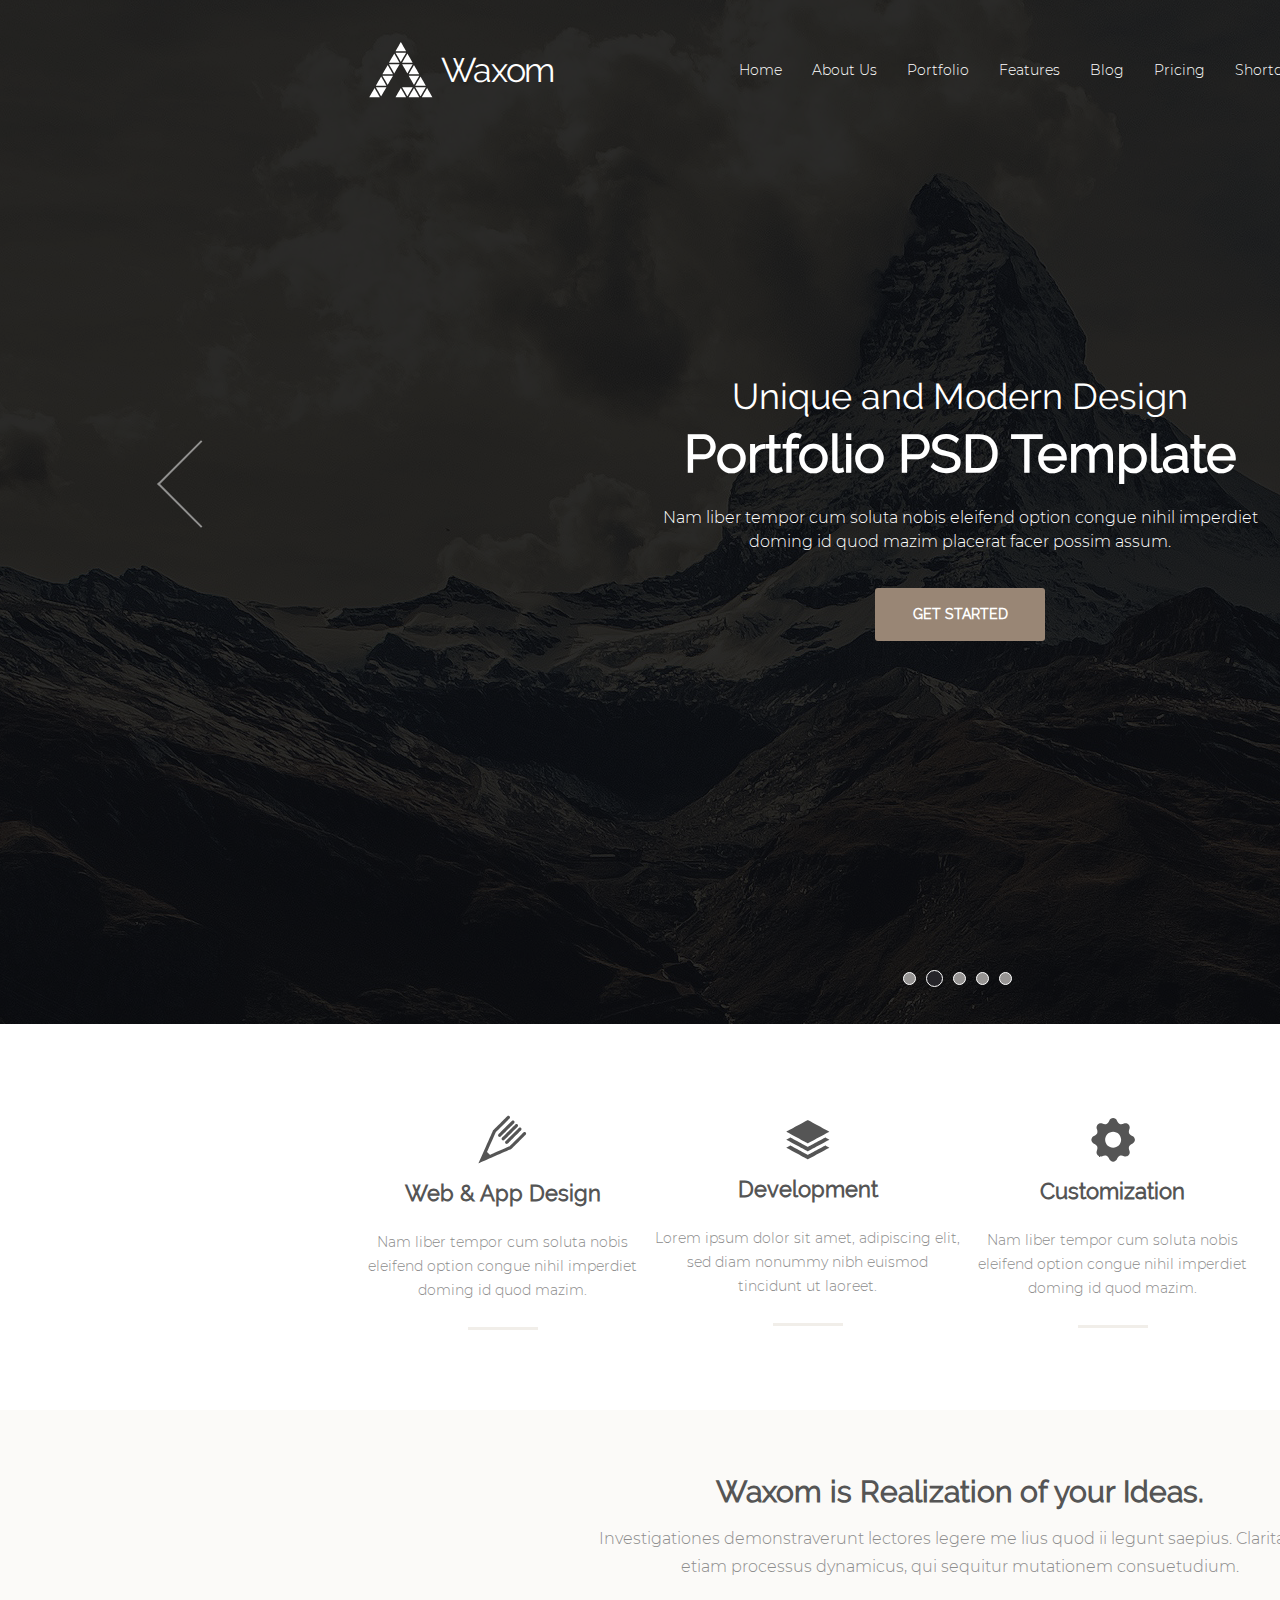
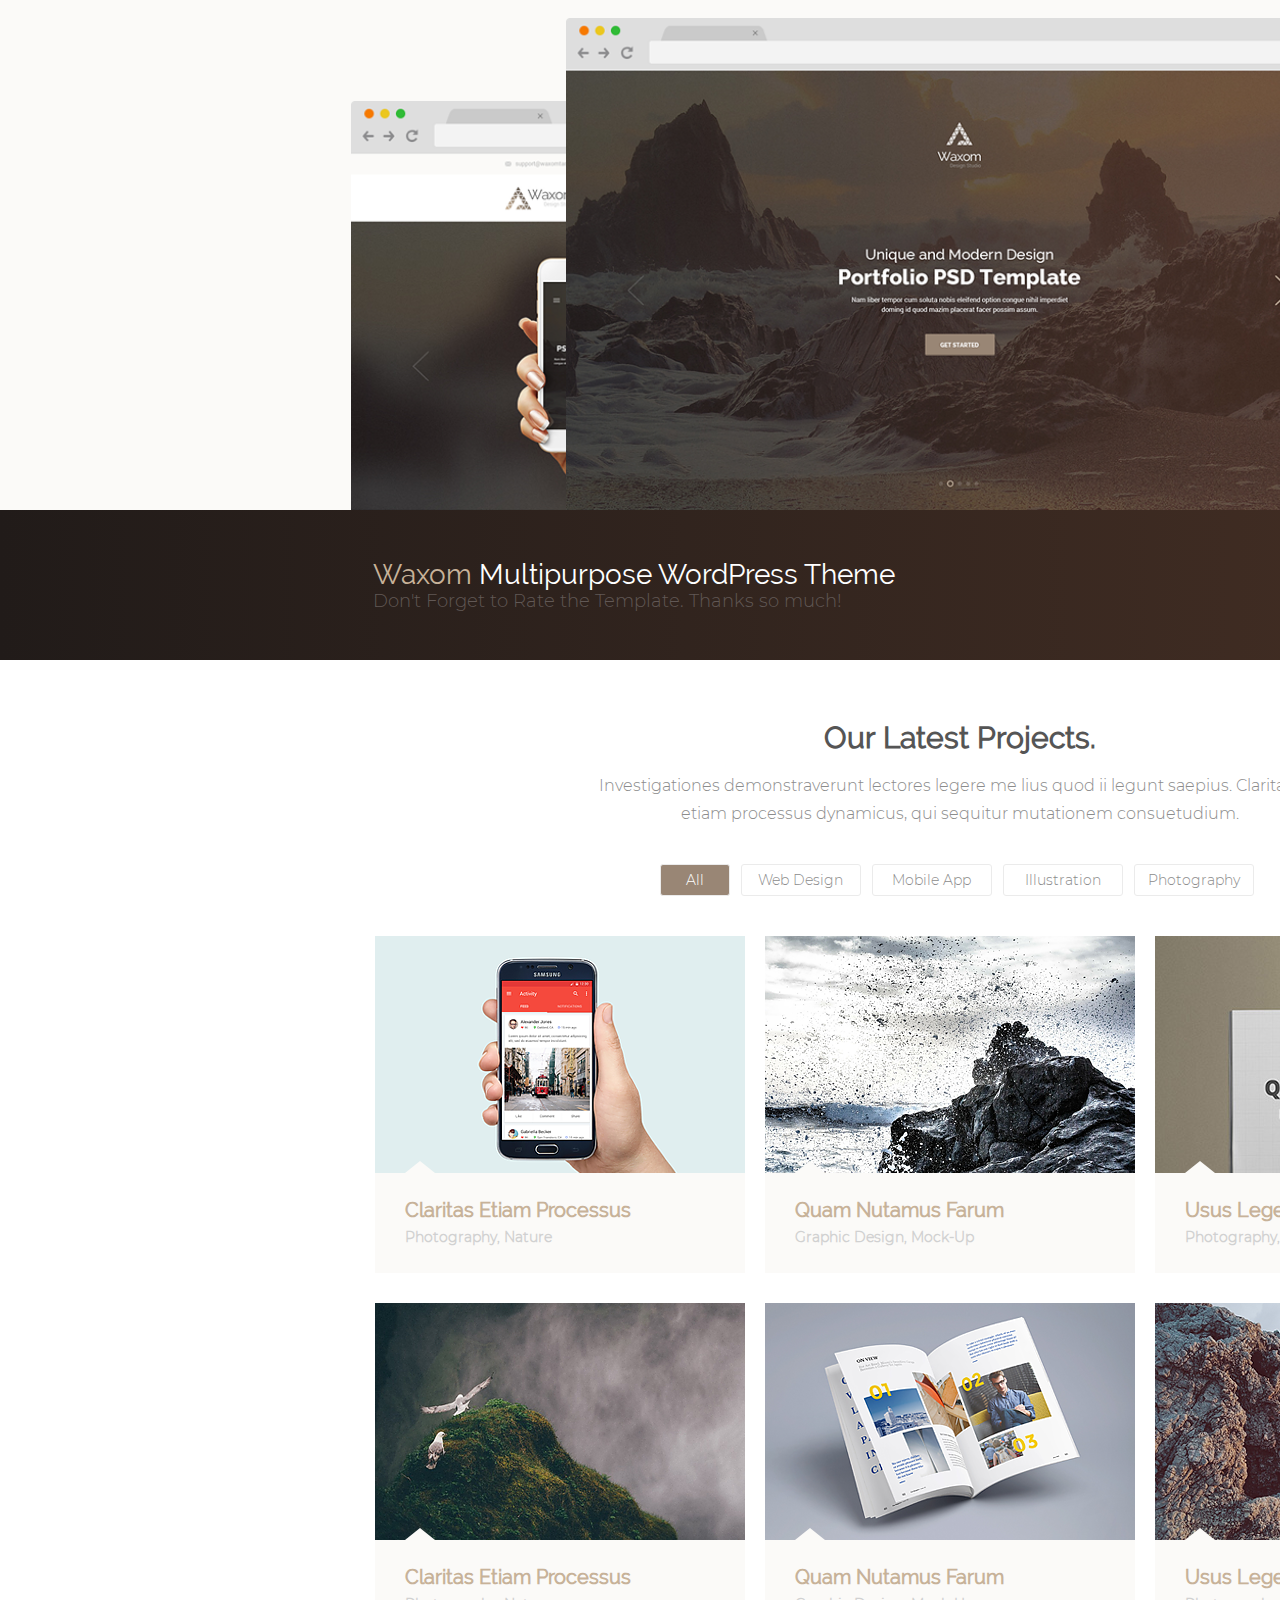
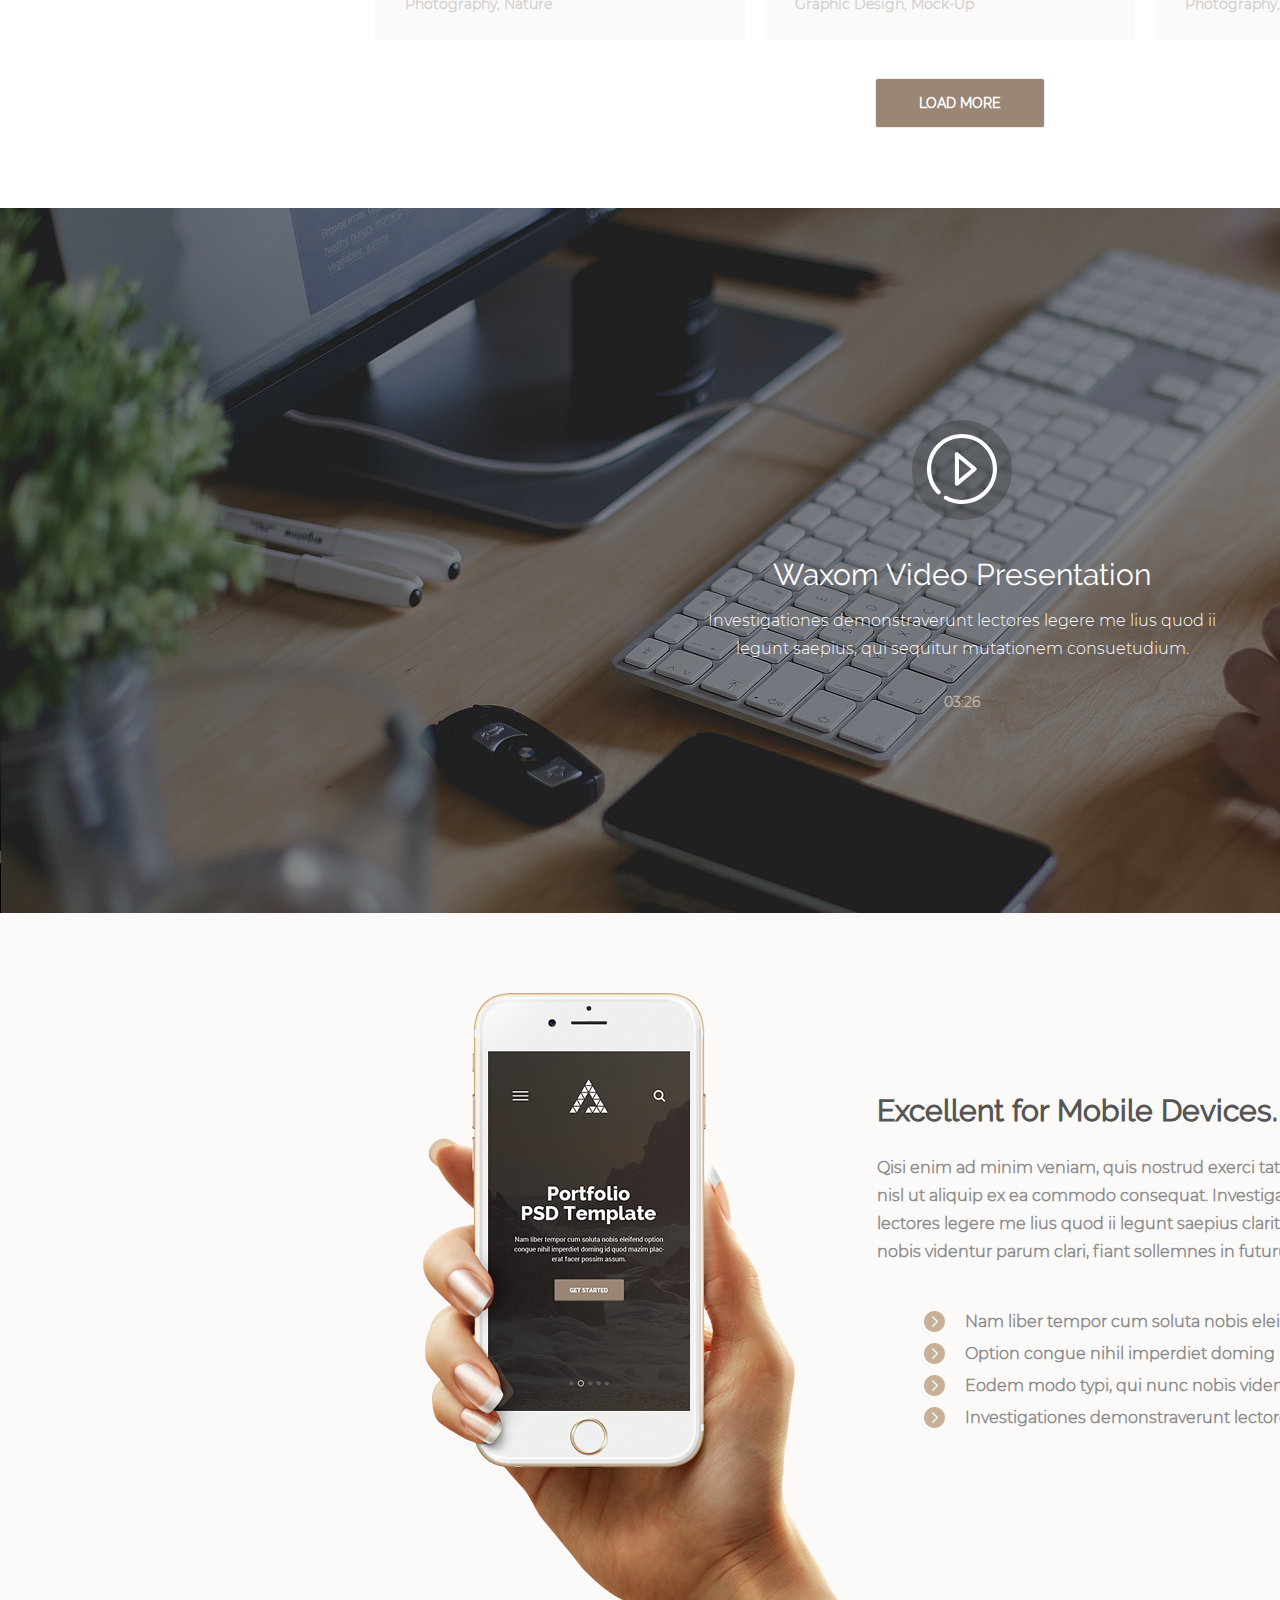
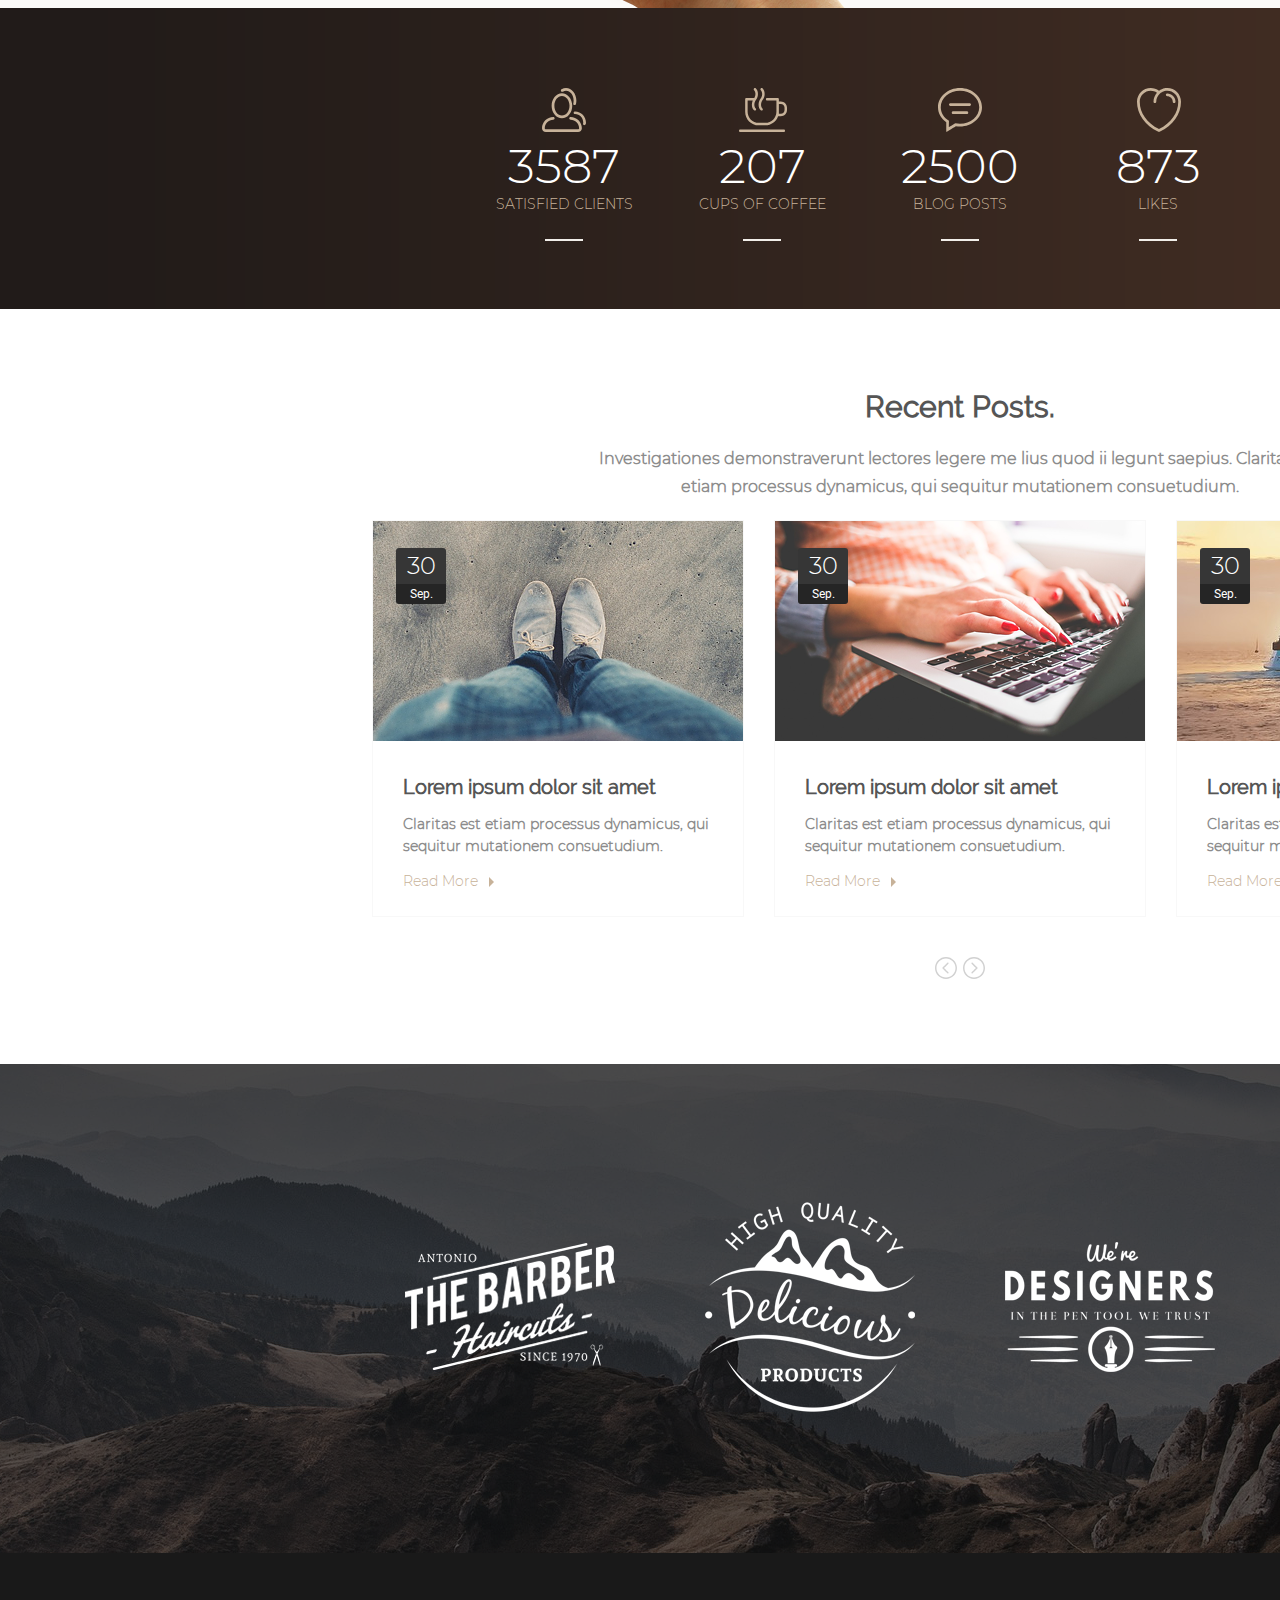
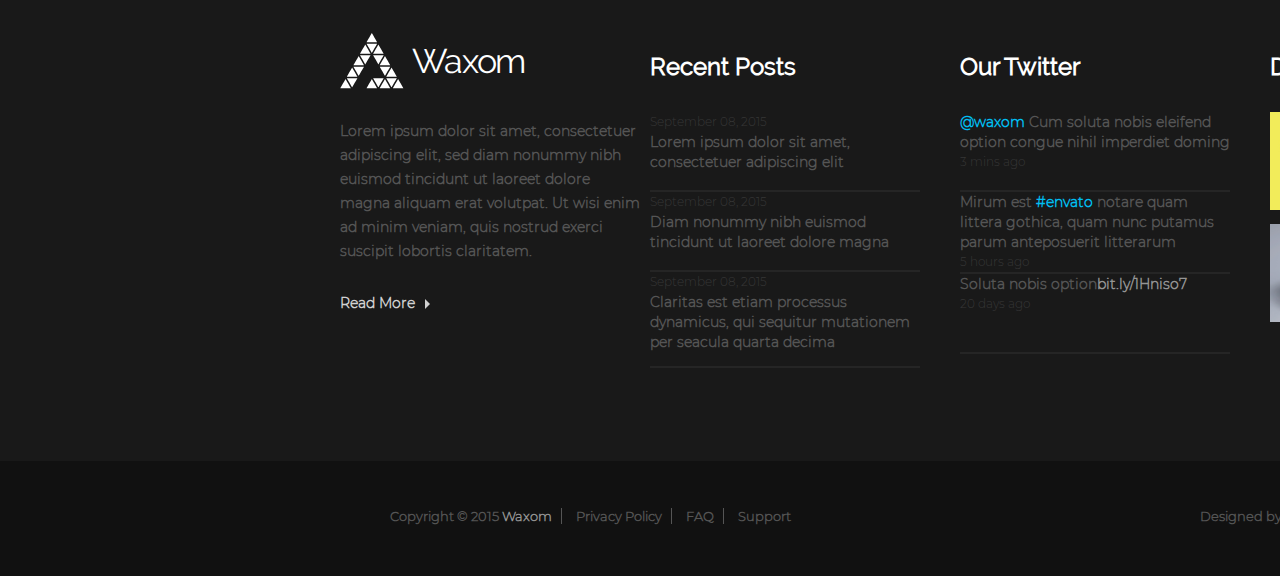
==== commit 7f4dea6c: "desktop-finished" ====
--- a/project01/index.html
+++ b/project01/index.html
@@ -386,22 +386,102 @@
             </article>
             <div class="posts-btn-wrp">
                 <button class="posts-btn">
-                    <svg class="posts-btn-img" xmlns="http://www.w3.org/2000/svg" xmlns:xlink="http://www.w3.org/1999/xlink" width="24"
-                        height="24" viewBox="0 0 24 24">
+                    <svg class="posts-btn-img" xmlns="http://www.w3.org/2000/svg"
+                        xmlns:xlink="http://www.w3.org/1999/xlink" width="24" height="24" viewBox="0 0 24 24">
                         <path fill-rule="evenodd"
                             d="M8.582764,11.434082 C8.582764,11.434082 13.354858,6.661133 13.354858,6.661133 C13.641541,6.3745117 14.107849,6.3745117 14.395264,6.661133 C14.681885,6.9487305 14.681885,7.4155273 14.395264,7.7021484 C14.395264,7.7021484 10.140686,11.957031 10.140686,11.957031 C10.140686,11.957031 14.395264,16.21045 14.395264,16.21045 C14.681885,16.497559 14.681885,16.96289 14.395264,17.251465 C14.107849,17.538574 13.641541,17.538574 13.354858,17.251465 C13.354858,17.251465 8.582764,12.47998 8.582764,12.47998 C8.437683,12.334961 8.365662,12.14502 8.3671875,11.957031 C8.3671875,11.766602 8.437683,11.579102 8.582764,11.434082 ZM11.987427,1.0258789 C18.053467,1.0258789 22.972107,5.9433594 22.972107,12.010742 C22.972107,18.076172 18.053467,22.994629 11.987427,22.994629 C5.9211426,22.994629 1.0032349,18.076172 1.0032349,12.010742 C1.0032349,5.9433594 5.9211426,1.0258789 11.987427,1.0258789 ZM11.987427,21.52295 C17.232239,21.52295 21.50055,17.253418 21.50055,12.010742 C21.50055,6.7651367 17.232239,2.4970703 11.987427,2.4970703 C6.743164,2.4970703 2.4748535,6.7651367 2.4748535,12.010742 C2.4748535,17.253418 6.743164,21.52295 11.987427,21.52295 Z" />
                     </svg>
                 </button>
                 <button class="posts-btn">
-                    <svg class="posts-btn-img" xmlns="http://www.w3.org/2000/svg" xmlns:xlink="http://www.w3.org/1999/xlink" width="24"
-                        height="24" viewBox="0 0 24 24">
+                    <svg class="posts-btn-img" xmlns="http://www.w3.org/2000/svg"
+                        xmlns:xlink="http://www.w3.org/1999/xlink" width="24" height="24" viewBox="0 0 24 24">
                         <path fill-rule="evenodd"
                             d="M15.417053,11.434082 C15.417053,11.434082 10.644897,6.661133 10.644897,6.661133 C10.358215,6.3745117 9.891846,6.3745117 9.604492,6.661133 C9.31781,6.9487305 9.31781,7.4155273 9.604492,7.7021484 C9.604492,7.7021484 13.859192,11.957031 13.859192,11.957031 C13.859192,11.957031 9.604492,16.21045 9.604492,16.21045 C9.31781,16.497559 9.31781,16.96289 9.604492,17.251465 C9.891846,17.538574 10.358215,17.538574 10.644897,17.251465 C10.644897,17.251465 15.417053,12.47998 15.417053,12.47998 C15.562195,12.334961 15.634033,12.14502 15.63269,11.957031 C15.63269,11.766602 15.562195,11.579102 15.417053,11.434082 ZM12.012329,1.0258789 C5.946289,1.0258789 1.0275879,5.9433594 1.0275879,12.010742 C1.0275879,18.076172 5.946289,22.994629 12.012329,22.994629 C18.078613,22.994629 22.996582,18.076172 22.996582,12.010742 C22.996582,5.9433594 18.078613,1.0258789 12.012329,1.0258789 ZM12.012329,21.52295 C6.767639,21.52295 2.4992065,17.253418 2.4992065,12.010742 C2.4992065,6.7651367 6.767639,2.4970703 12.012329,2.4970703 C17.256592,2.4970703 21.524902,6.7651367 21.524902,12.010742 C21.524902,17.253418 17.256592,21.52295 12.012329,21.52295 Z" />
                     </svg>
                 </button>
             </div>
         </section>
+        <section class="partners">
+            <a href="#" class="partners-link partner1"><img src="img/partner-logo01.png" alt="partner01-logo"
+                    class="partner-img"></a>
+            <a href="#" class="partners-link partner2"><img src="img/partner-logo02.png" alt="partner02-logo"
+                    class="partner-img"></a>
+            <a href="#" class="partners-link partner3"><img src="img/partner-logo03.png" alt="partner03-logo"
+                    class="partner-img"></a>
+            <a href="#" class="partners-link partner4"><img src="img/partner-logo04.png" alt="partner04-logo"
+                    class="partner-img"></a>
+        </section>
     </main>
+    <footer>
+        <section class="footer-top">
+            <div class="footer-top-item">
+                <a href="index.html" class="logo">
+                    <svg class="logo-svg" xmlns="http://www.w3.org/2000/svg" xmlns:xlink="http://www.w3.org/1999/xlink"
+                        width="64" height="56" viewBox="0 0 64 56">
+                        <path
+                            d="M 52.87 55.13C 52.87 55.13 58.13 45.94 58.13 45.94 58.13 45.94 63.38 55.13 63.38 55.13 63.38 55.13 52.87 55.13 52.87 55.13ZM 46.3 45.17C 46.3 45.17 56.81 45.17 56.81 45.17 56.81 45.17 51.56 54.36 51.56 54.36 51.56 54.36 46.3 45.17 46.3 45.17ZM 51.56 34.45C 51.56 34.45 56.81 43.64 56.81 43.64 56.81 43.64 46.3 43.64 46.3 43.64 46.3 43.64 51.56 34.45 51.56 34.45ZM 39.74 33.69C 39.74 33.69 50.24 33.69 50.24 33.69 50.24 33.69 44.99 42.87 44.99 42.87 44.99 42.87 39.74 33.69 39.74 33.69ZM 44.99 22.97C 44.99 22.97 50.24 32.15 50.24 32.15 50.24 32.15 39.74 32.15 39.74 32.15 39.74 32.15 44.99 22.97 44.99 22.97ZM 33.17 22.2C 33.17 22.2 43.68 22.2 43.68 22.2 43.68 22.2 38.42 31.39 38.42 31.39 38.42 31.39 33.17 22.2 33.17 22.2ZM 38.42 11.48C 38.42 11.48 43.68 20.67 43.68 20.67 43.68 20.67 33.17 20.67 33.17 20.67 33.17 20.67 38.42 11.48 38.42 11.48ZM 26.6 10.71C 26.6 10.71 37.11 10.71 37.11 10.71 37.11 10.71 31.85 19.9 31.85 19.9 31.85 19.9 26.6 10.71 26.6 10.71ZM 31.85-0.01C 31.85-0.01 37.11 9.18 37.11 9.18 37.11 9.18 26.6 9.18 26.6 9.18 26.6 9.18 31.85-0.01 31.85-0.01ZM 20.03 20.67C 20.03 20.67 25.29 11.48 25.29 11.48 25.29 11.48 30.54 20.67 30.54 20.67 30.54 20.67 20.03 20.67 20.03 20.67ZM 13.46 32.15C 13.46 32.15 18.72 22.97 18.72 22.97 18.72 22.97 23.97 32.15 23.97 32.15 23.97 32.15 13.46 32.15 13.46 32.15ZM 6.9 43.64C 6.9 43.64 12.15 34.45 12.15 34.45 12.15 34.45 17.4 43.64 17.4 43.64 17.4 43.64 6.9 43.64 6.9 43.64ZM 0.33 55.13C 0.33 55.13 5.58 45.94 5.58 45.94 5.58 45.94 10.84 55.13 10.84 55.13 10.84 55.13 0.33 55.13 0.33 55.13ZM 17.4 45.17C 17.4 45.17 12.15 54.36 12.15 54.36 12.15 54.36 6.9 45.17 6.9 45.17 6.9 45.17 17.4 45.17 17.4 45.17ZM 23.97 33.69C 23.97 33.69 18.72 42.87 18.72 42.87 18.72 42.87 13.46 33.69 13.46 33.69 13.46 33.69 23.97 33.69 23.97 33.69ZM 30.54 22.2C 30.54 22.2 25.29 31.39 25.29 31.39 25.29 31.39 20.03 22.2 20.03 22.2 20.03 22.2 30.54 22.2 30.54 22.2ZM 37.11 55.13C 37.11 55.13 26.6 55.13 26.6 55.13 26.6 55.13 31.85 45.94 31.85 45.94 31.85 45.94 37.11 55.13 37.11 55.13ZM 43.68 45.17C 43.68 45.17 38.42 54.36 38.42 54.36 38.42 54.36 33.17 45.17 33.17 45.17 33.17 45.17 43.68 45.17 43.68 45.17ZM 50.24 55.13C 50.24 55.13 39.74 55.13 39.74 55.13 39.74 55.13 44.99 45.94 44.99 45.94 44.99 45.94 50.24 55.13 50.24 55.13Z" />
+                    </svg>
+                    <span class="logo-txt">Waxom</span>
+                </a>
+                <p class="footer-top-item-txt">Lorem ipsum dolor sit amet, consectetuer adipiscing elit, sed diam
+                    nonummy nibh euismod tincidunt ut laoreet dolore magna aliquam erat volutpat. Ut wisi enim ad minim
+                    veniam, quis nostrud exerci suscipit lobortis claritatem.</p>
+                <a class="footer-top-item-link" href="#">Read More</a>
+            </div>
+            <div class="footer-top-item">
+                <span class="footer-top-item-title">Recent Posts</span>
+                <a href="#" class="footer-top-item-link-large">
+                    <time class="link-time">September 08, 2015</time>
+                    <p class="footer-top-item-link-large-txt">Lorem ipsum dolor sit amet, consectetuer adipiscing elit
+                    </p>
+                </a>
+                <a href="#" class="footer-top-item-link-large">
+                    <time class="link-time">September 08, 2015</time>
+                    <p class="footer-top-item-link-large-txt">Diam nonummy nibh euismod tincidunt ut laoreet dolore
+                        magna</p>
+                </a>
+                <a href="#" class="footer-top-item-link-large">
+                    <time class="link-time">September 08, 2015</time>
+                    <p class="footer-top-item-link-large-txt">Claritas est etiam processus dynamicus, qui sequitur
+                        mutationem per seacula quarta decima</p>
+                </a>
+            </div>
+            <div class="footer-top-item">
+                <span class="footer-top-item-title">Our Twitter</span>
+                <a href="#" class="footer-top-item-link-large">
+                    <p class="footer-top-item-link-large-txt twitter-txt"><span class="link-colored-text-blue">@waxom</span> Cum soluta nobis eleifend option congue nihil imperdiet doming</p>
+                    <span class="link-timeago">3 mins ago</span>
+                </a>
+                <a href="#" class="footer-top-item-link-large">
+                    <p class="footer-top-item-link-large-txt twitter-txt">Mirum est <span class="link-colored-text-blue">#envato</span> notare quam littera gothica, quam nunc putamus parum anteposuerit litterarum</p>
+                    <span class="link-timeago">5 hours ago</span>
+                </a>
+                <a href="#" class="footer-top-item-link-large">
+                    <p class="footer-top-item-link-large-txt twitter-txt">Soluta nobis option<span class="link-colored-text-grey">bit.ly/1Hniso7</span></p>
+                    <span class="link-timeago">20 days ago</span>
+                </a>
+            </div>
+            <div class="footer-top-item">
+                <span class="footer-top-item-title">Dribbble Widget</span>
+                <a href="#" class="footer-top-item-img-link"><img class="footer-top-item-img" src="img/widget1.png" alt="widget1" class="footer-top-item-img" width="130" height="98"></a>
+                <a href="#" class="footer-top-item-img-link"><img class="footer-top-item-img" src="img/widget2.png" alt="widget2" class="footer-top-item-img" width="130" height="98"></a>
+                <a href="#" class="footer-top-item-img-link"><img class="footer-top-item-img" src="img/widget3.png" alt="widget3" class="footer-top-item-img" width="130" height="98"></a>
+                <a href="#" class="footer-top-item-img-link"><img class="footer-top-item-img" src="img/widget4.png" alt="widget4" class="footer-top-item-img" width="130" height="98"></a>
+            </div>
+        </section>
+        <section class="footer-bottom">
+            <div class="footer-bottom-wrp1">
+                <span class="footer-bottom-txt">Copyright &copy; 2015 <span class="footer-bottom-colored-txt">Waxom</span></span>
+                <a href="#" class="footer-bottom-link right-line">Privacy Policy</a>
+                <a href="#" class="footer-bottom-link right-line">FAQ</a>
+                <a href="#" class="footer-bottom-link">Support</a>
+            </div>
+            <div class="footer-bottom-wrp2">
+                <a href="#" class="footer-bottom-link right-line">Designed by<span class="footer-bottom-link-colored-txt">ThemeFire</span></a>
+                <a href="#" class="footer-bottom-link">Only on<span class="footer-bottom-link-colored-txt">Envato Market</span></a>
+            </div>
+        </section>
+    </footer>
 </body>
 
 </html>--- a/project01/css/style.css
+++ b/project01/css/style.css
@@ -859,7 +859,7 @@
   position: absolute;
   border: 5px solid transparent;
   border-left: 5px solid #c7b299;
-  top: 4px;
+  top: 5px;
   left: 116px; }
 
 .posts-btn-wrp {
@@ -900,4 +900,192 @@
 .posts-btn:active .posts-btn-img {
   fill: #d1d1d1; }
 
+.partners {
+  min-height: 489px;
+  width: 100%;
+  background-image: url(../img/partners-bg.png);
+  background-size: cover;
+  background-repeat: no-repeat;
+  display: flex;
+  flex-flow: row nowrap;
+  justify-content: center;
+  align-items: center; }
+
+.partner1,
+.partner2,
+.partner3 {
+  margin: 0 90px 0 0; }
+
+.partners-link:hover {
+  transform: scale(1.1); }
+
+.footer-top {
+  width: 100%;
+  min-height: 508px;
+  padding: 80px 0 80px 0;
+  background-color: #191919;
+  display: flex;
+  flex-flow: row nowrap;
+  justify-content: center;
+  box-sizing: border-box; }
+
+.footer-top-item {
+  width: 300px;
+  margin: 0 10px 0px 0; }
+
+.footer-top-item-txt {
+  font-family: Montserrat, sans-serif;
+  font-size: 14px;
+  line-height: 24px;
+  font-weight: 600;
+  color: #555555;
+  margin: 30px 0 30px 0; }
+
+.footer-top-item-link {
+  text-decoration: none;
+  font-family: Montserrat, sans-serif;
+  font-size: 14px;
+  line-height: 20px;
+  font-weight: 600;
+  color: #d1d1d1;
+  position: relative; }
+
+.footer-top-item-link::after {
+  content: '';
+  position: absolute;
+  border: 5px solid transparent;
+  border-left: 5px solid #d1d1d1;
+  top: 5px;
+  left: 85px; }
+
+.footer-top-item-link:hover {
+  color: #c7b299; }
+
+.footer-top-item-link:active {
+  color: #d1d1d1; }
+
+.footer-top-item-title {
+  margin: 20px 0 30px 0;
+  display: block;
+  font-family: Raleway, sans-serif;
+  font-size: 24px;
+  line-height: 1.2;
+  font-weight: 700;
+  color: #ffffff; }
+
+.footer-top-item-link-large {
+  display: block;
+  width: 270px;
+  min-height: 78px;
+  text-decoration: none;
+  border-bottom: 2px solid #252525; }
+
+.link-time {
+  font-family: Montserrat, sans-serif;
+  font-size: 12px;
+  line-height: 20px;
+  font-weight: 300;
+  color: #363636; }
+
+.footer-top-item-link-large-txt {
+  margin-top: 0;
+  font-family: Montserrat, sans-serif;
+  font-size: 14px;
+  line-height: 20px;
+  font-weight: 600;
+  color: #555555; }
+
+.footer-top-item-link-large:hover .link-time {
+  color: #ffffff; }
+
+.footer-top-item-link-large:hover .footer-top-item-link-large-txt {
+  color: #c7b299; }
+
+.link-colored-text-blue {
+  font-family: Montserrat, sans-serif;
+  font-size: 14px;
+  line-height: 20px;
+  font-weight: 600;
+  color: #00bff3; }
+
+.link-colored-text-grey {
+  font-family: Montserrat, sans-serif;
+  font-size: 14px;
+  line-height: 20px;
+  font-weight: 600;
+  color: #959595; }
+
+.link-timeago {
+  font-family: Montserrat, sans-serif;
+  font-size: 12px;
+  line-height: 20px;
+  font-weight: 300;
+  color: #363636; }
+
+.twitter-txt {
+  margin-bottom: 0px; }
+
+.footer-top-item-img {
+  margin: 0 10px 10px 0; }
+
+.footer-top-item-img-link:hover .footer-top-item-img {
+  transform: scale(1.1); }
+
+.footer-bottom {
+  width: 100%;
+  min-height: 111px;
+  background-color: #111111;
+  padding: 45px 0 50px 0;
+  box-sizing: border-box;
+  display: flex;
+  flex-flow: row nowrap;
+  justify-content: space-evenly; }
+
+.footer-bottom-txt {
+  font-family: Montserrat, sans-serif;
+  font-size: 13px;
+  line-height: 20px;
+  font-weight: 600;
+  color: #555555;
+  position: relative;
+  margin: 0 10px 0 0; }
+
+.footer-bottom-txt::after {
+  content: '';
+  border-right: 1px solid #555555;
+  position: absolute;
+  top: 0px;
+  bottom: 0px;
+  right: -10px; }
+
+.footer-bottom-colored-txt {
+  color: #959595; }
+
+.footer-bottom-link {
+  font-family: Montserrat, sans-serif;
+  font-size: 13px;
+  line-height: 20px;
+  font-weight: 600;
+  color: #555555;
+  position: relative;
+  text-decoration: none;
+  margin: 0 10px 0 10px; }
+
+.right-line::after {
+  content: '';
+  border-right: 1px solid #555555;
+  position: absolute;
+  top: 0px;
+  bottom: 0px;
+  right: -10px; }
+
+.footer-bottom-link:hover {
+  color: #c7b299; }
+
+.footer-bottom-link:active {
+  color: #555555; }
+
+.footer-bottom-link-colored-txt {
+  color: #959595; }
+
 /*# sourceMappingURL=style.css.map */
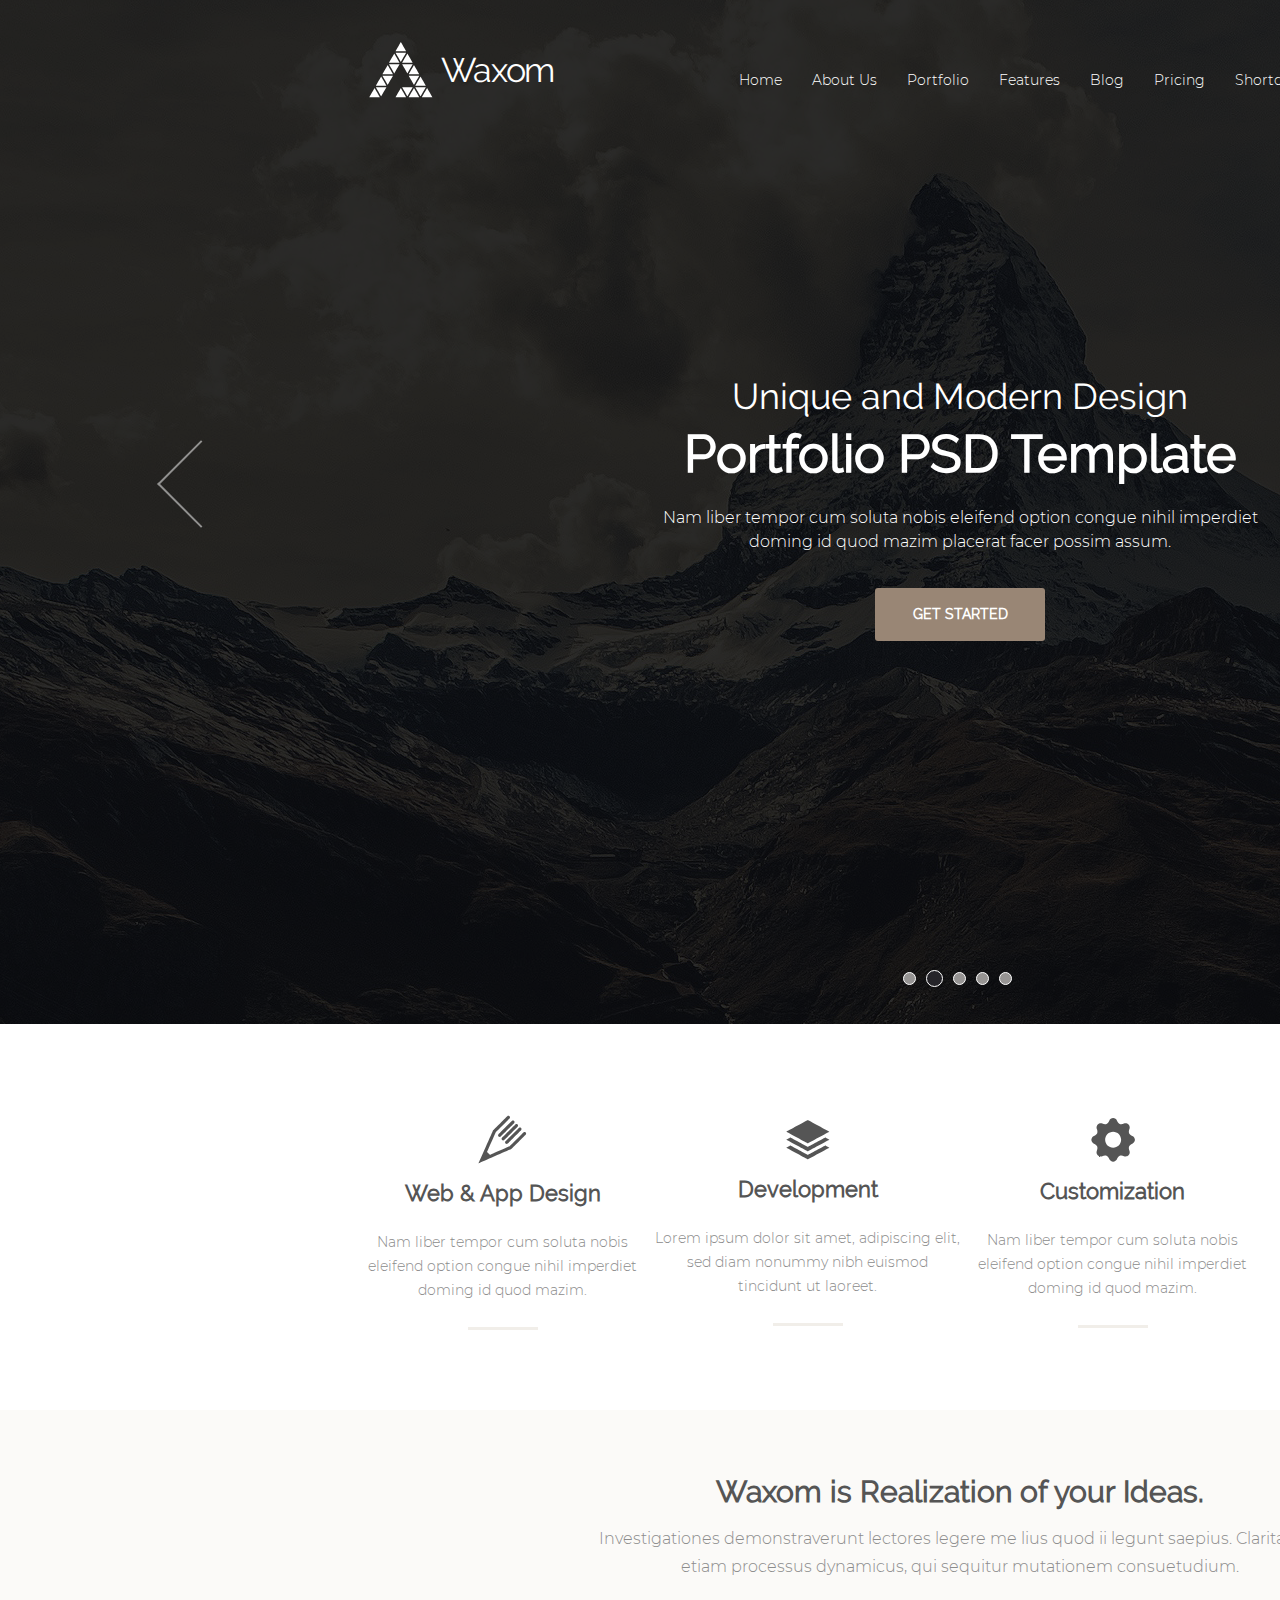
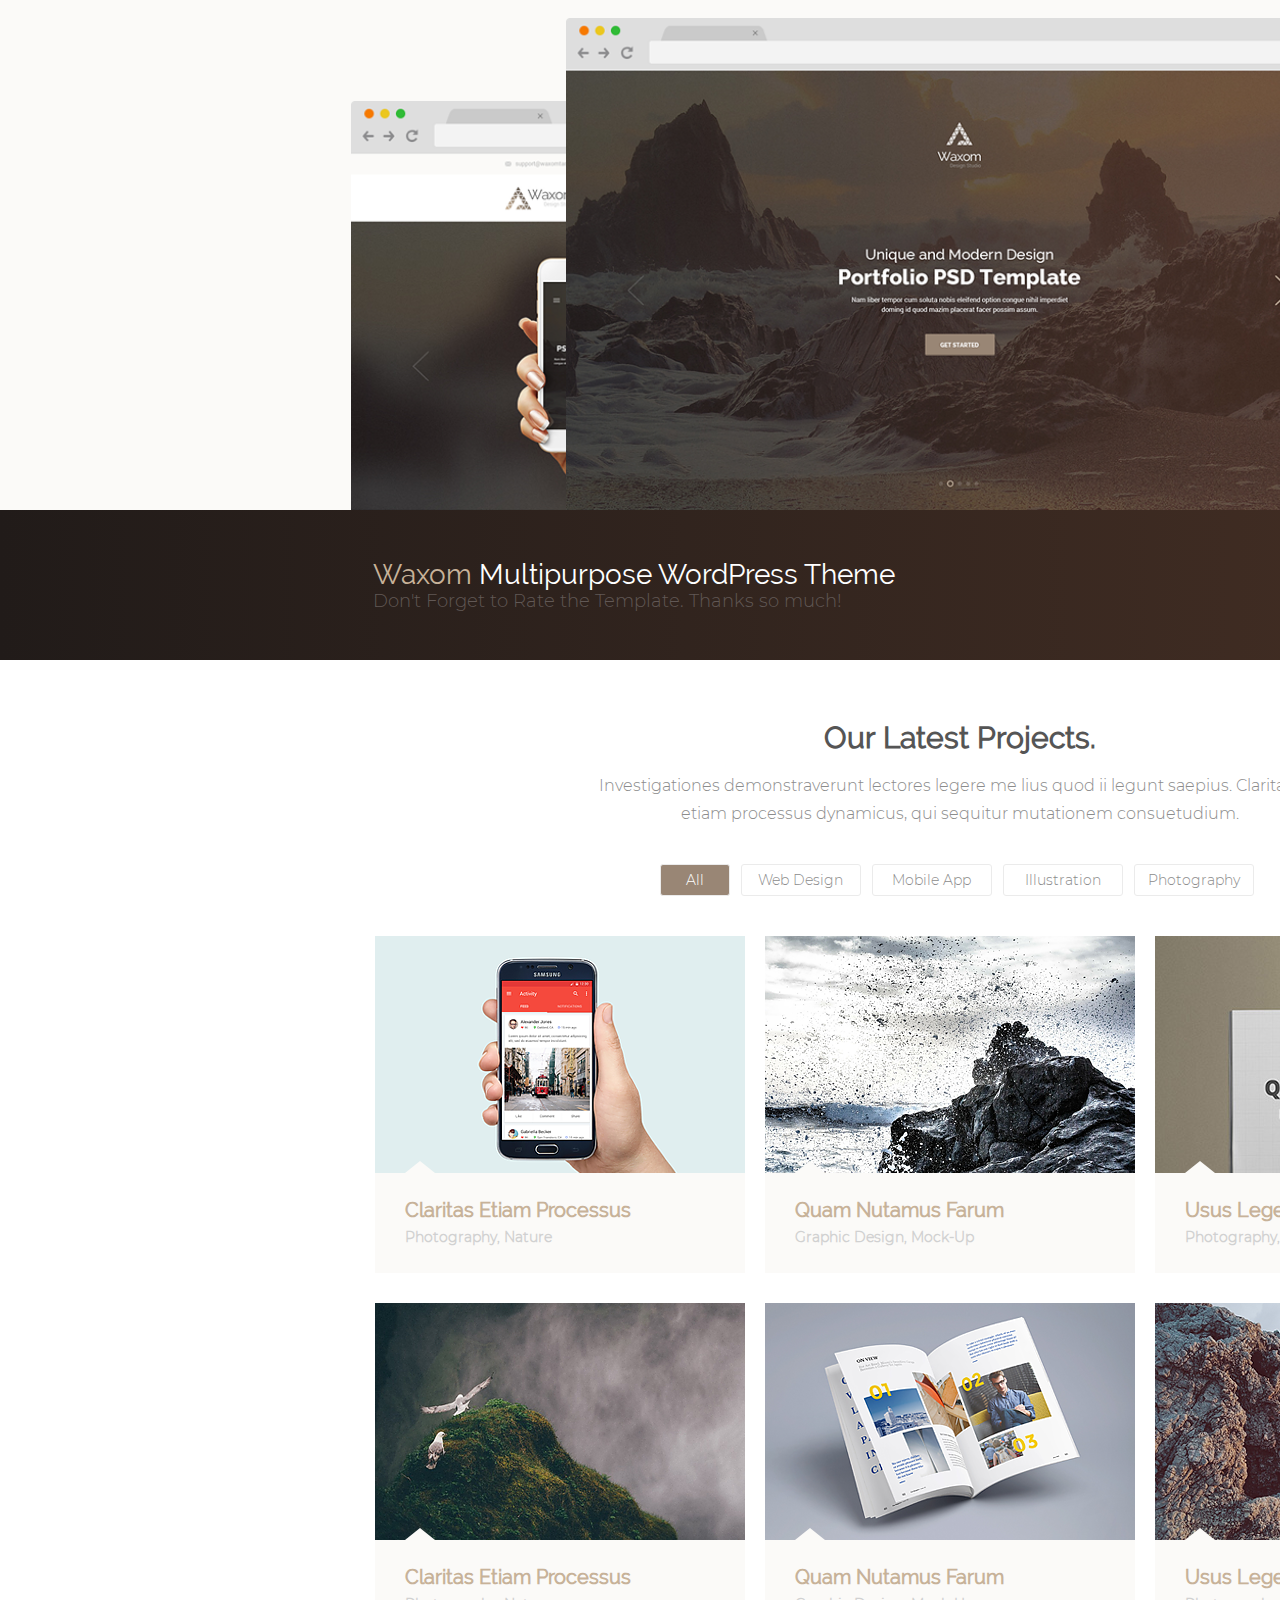
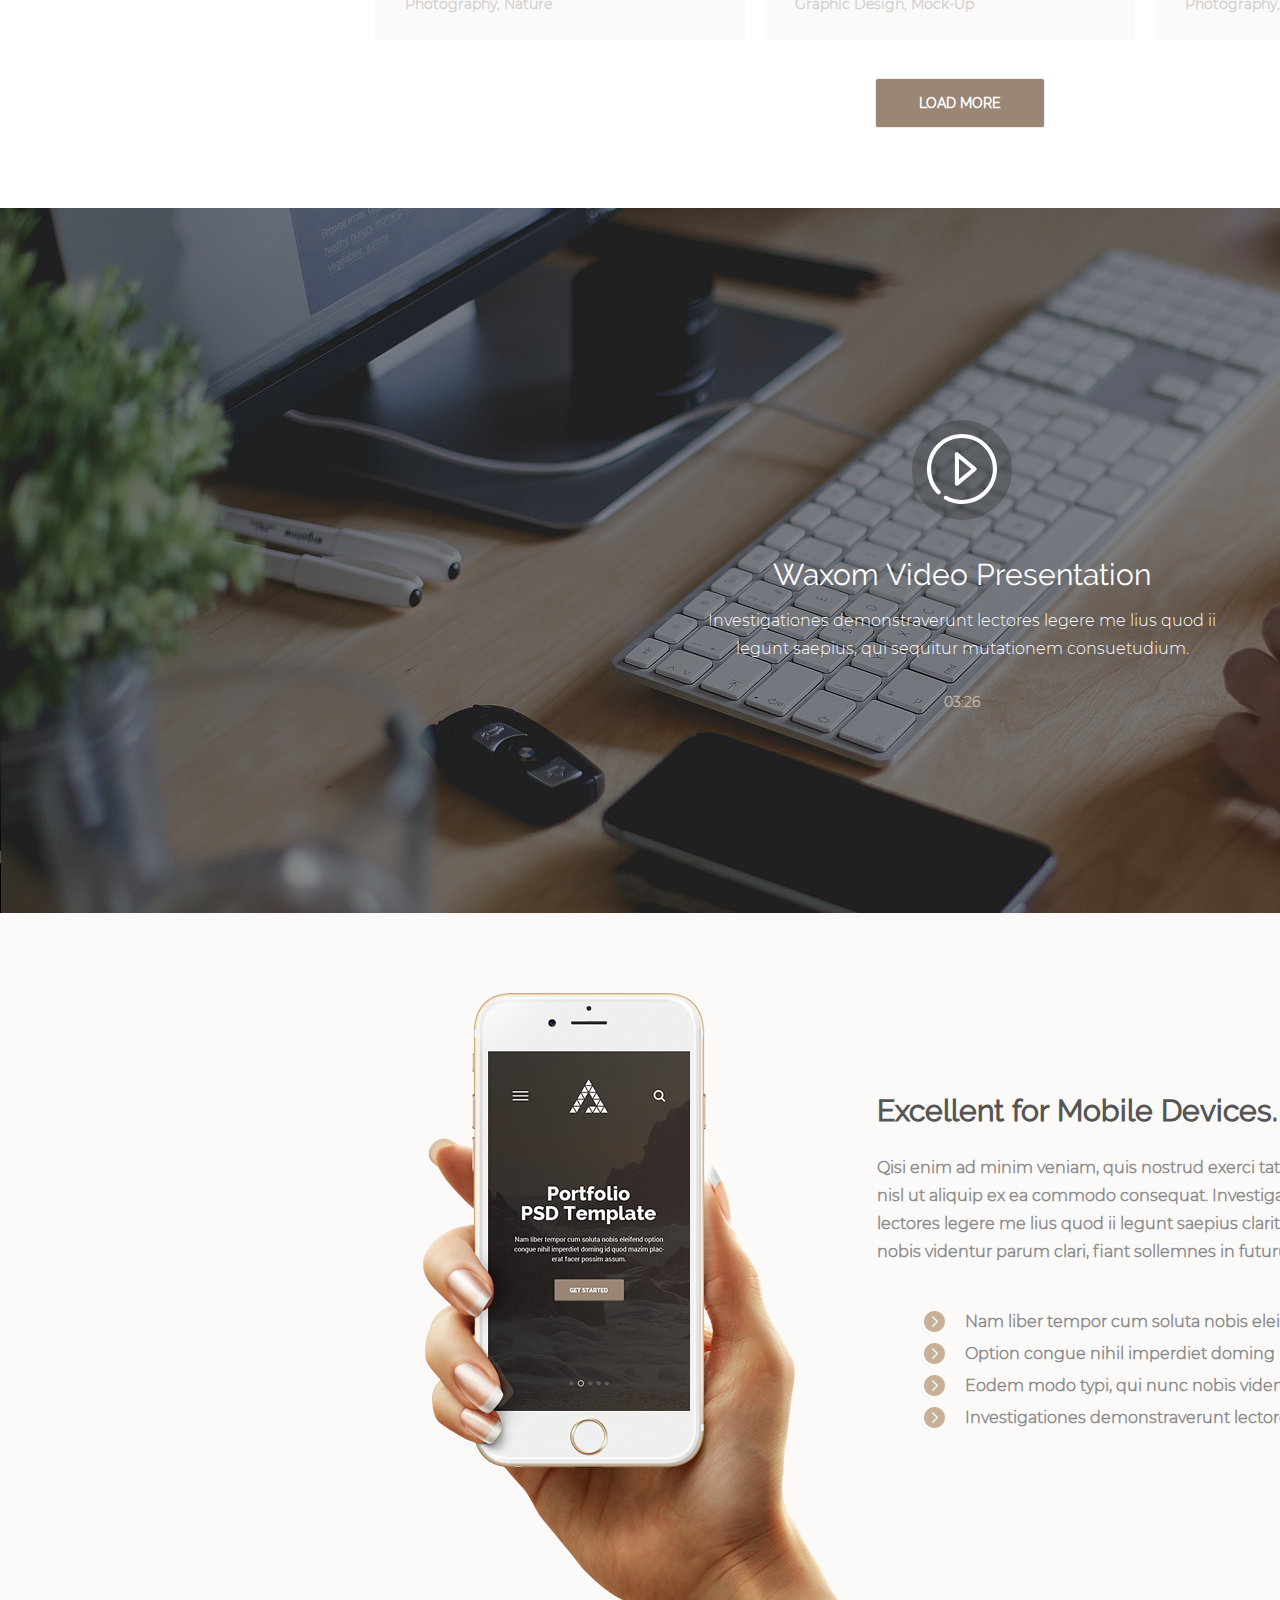
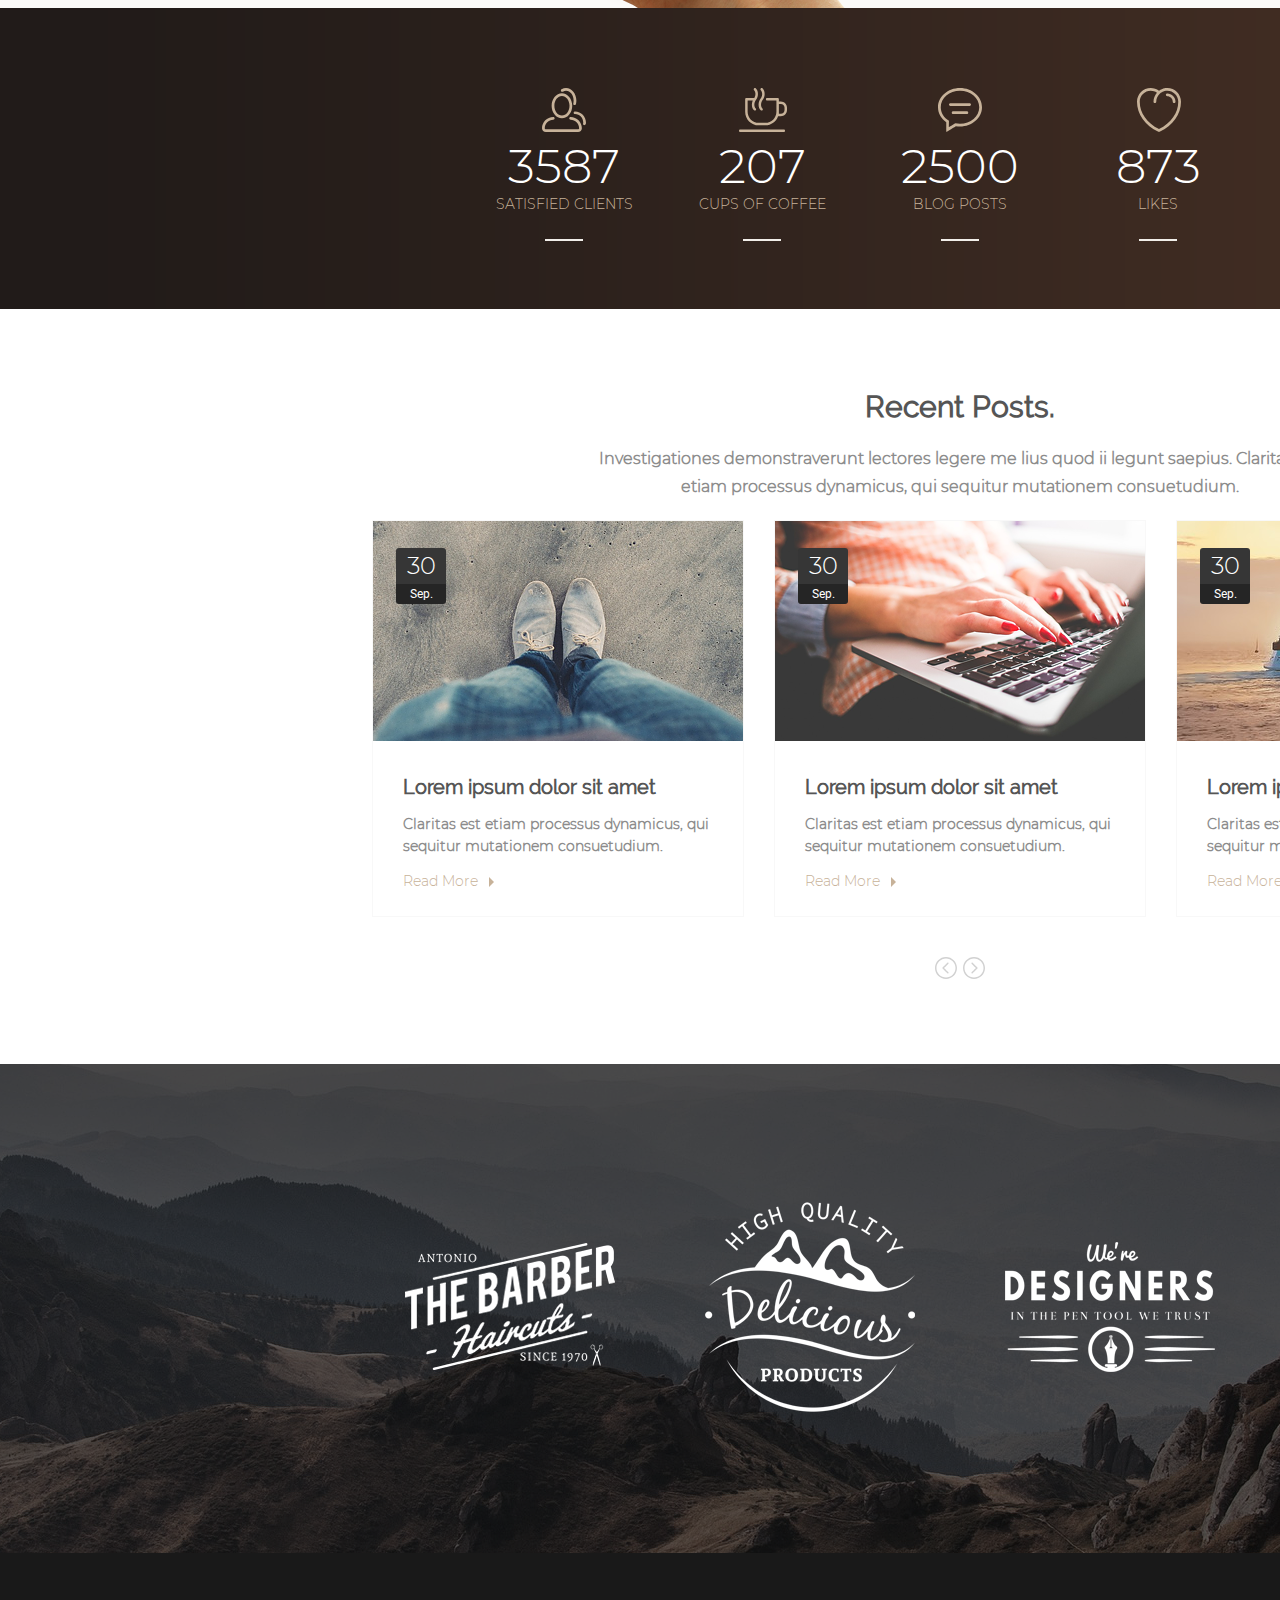
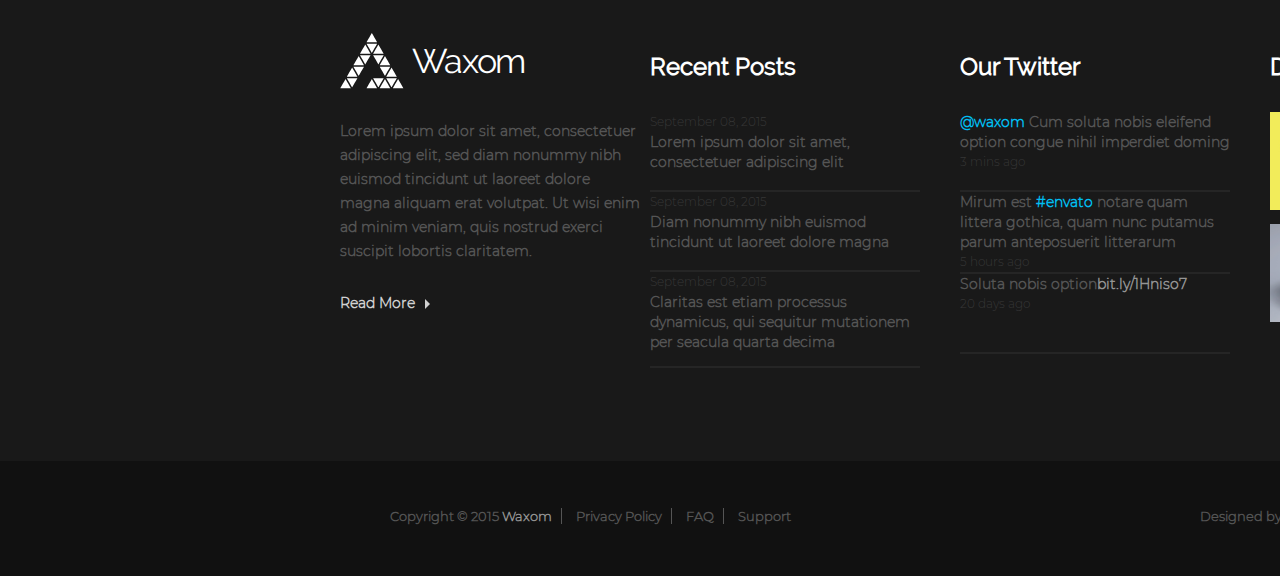
==== commit ae674a0c: "done" ====
--- a/project01/index.html
+++ b/project01/index.html
@@ -21,15 +21,19 @@
                     <span class="logo-txt">Waxom</span>
                 </a>
                 <nav class="menu">
-                    <ul class="menu-list">
-                        <li class="menu-list-item"><a class="menu-link" href="#">Home</a></li>
-                        <li class="menu-list-item"><a class="menu-link" href="#">About Us</a></li>
-                        <li class="menu-list-item"><a class="menu-link" href="#">Portfolio</a></li>
-                        <li class="menu-list-item"><a class="menu-link" href="#">Features</a></li>
-                        <li class="menu-list-item"><a class="menu-link" href="#">Blog</a></li>
-                        <li class="menu-list-item"><a class="menu-link" href="#">Pricing</a></li>
-                        <li class="menu-list-item"><a class="menu-link" href="#">Shortcodes</a></li>
-                        <li class="menu-list-item"><a class="menu-link" href="#">Contact</a></li>
+                    <input id="menu__toggle" type="checkbox" />
+                    <label class="menu__btn" for="menu__toggle">
+                        <span></span>
+                    </label>
+                    <ul class="menu-list menu__box">
+                        <li class="menu-list-item"><a class="menu-link menu__item" href="#">Home</a></li>
+                        <li class="menu-list-item"><a class="menu-link menu__item" href="#">About Us</a></li>
+                        <li class="menu-list-item"><a class="menu-link menu__item" href="#">Portfolio</a></li>
+                        <li class="menu-list-item"><a class="menu-link menu__item" href="#">Features</a></li>
+                        <li class="menu-list-item"><a class="menu-link menu__item" href="#">Blog</a></li>
+                        <li class="menu-list-item"><a class="menu-link menu__item" href="#">Pricing</a></li>
+                        <li class="menu-list-item"><a class="menu-link menu__item" href="#">Shortcodes</a></li>
+                        <li class="menu-list-item"><a class="menu-link menu__item" href="#">Contact</a></li>
                     </ul>
                 </nav>
                 <button class="cart">
@@ -431,17 +435,17 @@
             <div class="footer-top-item">
                 <span class="footer-top-item-title">Recent Posts</span>
                 <a href="#" class="footer-top-item-link-large">
-                    <time class="link-time">September 08, 2015</time>
+                    <time datetime = "2015-09-08" class ="link-time">September 08, 2015</time>
                     <p class="footer-top-item-link-large-txt">Lorem ipsum dolor sit amet, consectetuer adipiscing elit
                     </p>
                 </a>
                 <a href="#" class="footer-top-item-link-large">
-                    <time class="link-time">September 08, 2015</time>
+                    <time datetime = "2015-09-08" class="link-time">September 08, 2015</time>
                     <p class="footer-top-item-link-large-txt">Diam nonummy nibh euismod tincidunt ut laoreet dolore
                         magna</p>
                 </a>
                 <a href="#" class="footer-top-item-link-large">
-                    <time class="link-time">September 08, 2015</time>
+                    <time datetime = "2015-09-08" class="link-time">September 08, 2015</time>
                     <p class="footer-top-item-link-large-txt">Claritas est etiam processus dynamicus, qui sequitur
                         mutationem per seacula quarta decima</p>
                 </a>
@@ -449,36 +453,48 @@
             <div class="footer-top-item">
                 <span class="footer-top-item-title">Our Twitter</span>
                 <a href="#" class="footer-top-item-link-large">
-                    <p class="footer-top-item-link-large-txt twitter-txt"><span class="link-colored-text-blue">@waxom</span> Cum soluta nobis eleifend option congue nihil imperdiet doming</p>
+                    <p class="footer-top-item-link-large-txt twitter-txt"><span
+                            class="link-colored-text-blue">@waxom</span> Cum soluta nobis eleifend option congue nihil
+                        imperdiet doming</p>
                     <span class="link-timeago">3 mins ago</span>
                 </a>
                 <a href="#" class="footer-top-item-link-large">
-                    <p class="footer-top-item-link-large-txt twitter-txt">Mirum est <span class="link-colored-text-blue">#envato</span> notare quam littera gothica, quam nunc putamus parum anteposuerit litterarum</p>
+                    <p class="footer-top-item-link-large-txt twitter-txt">Mirum est <span
+                            class="link-colored-text-blue">#envato</span> notare quam littera gothica, quam nunc putamus
+                        parum anteposuerit litterarum</p>
                     <span class="link-timeago">5 hours ago</span>
                 </a>
                 <a href="#" class="footer-top-item-link-large">
-                    <p class="footer-top-item-link-large-txt twitter-txt">Soluta nobis option<span class="link-colored-text-grey">bit.ly/1Hniso7</span></p>
+                    <p class="footer-top-item-link-large-txt twitter-txt">Soluta nobis option<span
+                            class="link-colored-text-grey">bit.ly/1Hniso7</span></p>
                     <span class="link-timeago">20 days ago</span>
                 </a>
             </div>
             <div class="footer-top-item">
                 <span class="footer-top-item-title">Dribbble Widget</span>
-                <a href="#" class="footer-top-item-img-link"><img class="footer-top-item-img" src="img/widget1.png" alt="widget1" class="footer-top-item-img" width="130" height="98"></a>
-                <a href="#" class="footer-top-item-img-link"><img class="footer-top-item-img" src="img/widget2.png" alt="widget2" class="footer-top-item-img" width="130" height="98"></a>
-                <a href="#" class="footer-top-item-img-link"><img class="footer-top-item-img" src="img/widget3.png" alt="widget3" class="footer-top-item-img" width="130" height="98"></a>
-                <a href="#" class="footer-top-item-img-link"><img class="footer-top-item-img" src="img/widget4.png" alt="widget4" class="footer-top-item-img" width="130" height="98"></a>
+                <a href="#" class="footer-top-item-img-link"><img class="footer-top-item-img" src="img/widget1.png"
+                        alt="widget1" width="130" height="98"></a>
+                <a href="#" class="footer-top-item-img-link"><img class="footer-top-item-img" src="img/widget2.png"
+                        alt="widget2" width="130" height="98"></a>
+                <a href="#" class="footer-top-item-img-link"><img class="footer-top-item-img" src="img/widget3.png"
+                        alt="widget3" width="130" height="98"></a>
+                <a href="#" class="footer-top-item-img-link"><img class="footer-top-item-img" src="img/widget4.png"
+                        alt="widget4" width="130" height="98"></a>
             </div>
         </section>
         <section class="footer-bottom">
             <div class="footer-bottom-wrp1">
-                <span class="footer-bottom-txt">Copyright &copy; 2015 <span class="footer-bottom-colored-txt">Waxom</span></span>
+                <span class="footer-bottom-txt">Copyright &copy; 2015 <span
+                        class="footer-bottom-colored-txt">Waxom</span></span>
                 <a href="#" class="footer-bottom-link right-line">Privacy Policy</a>
                 <a href="#" class="footer-bottom-link right-line">FAQ</a>
                 <a href="#" class="footer-bottom-link">Support</a>
             </div>
             <div class="footer-bottom-wrp2">
-                <a href="#" class="footer-bottom-link right-line">Designed by<span class="footer-bottom-link-colored-txt">ThemeFire</span></a>
-                <a href="#" class="footer-bottom-link">Only on<span class="footer-bottom-link-colored-txt">Envato Market</span></a>
+                <a href="#" class="footer-bottom-link right-line">Designed by<span
+                        class="footer-bottom-link-colored-txt">ThemeFire</span></a>
+                <a href="#" class="footer-bottom-link">Only on<span class="footer-bottom-link-colored-txt">Envato
+                        Market</span></a>
             </div>
         </section>
     </footer>
--- a/project01/css/style.css
+++ b/project01/css/style.css
@@ -89,6 +89,9 @@
 .menu-link:active {
   color: #ffffff; }
 
+#menu__toggle {
+  opacity: 0; }
+
 .cart {
   background-color: transparent;
   border: none;
@@ -1088,4 +1091,189 @@
 .footer-bottom-link-colored-txt {
   color: #959595; }
 
+@media only screen and (max-device-width: 576px) {
+  body {
+    width: 100%; }
+
+  header {
+    min-height: 140px; }
+
+  .header-top {
+    min-height: auto;
+    width: 576px;
+    margin: 0;
+    padding: 0; }
+
+  .logo {
+    margin: 0;
+    padding: 35px 0 0 20px; }
+
+  .cart {
+    margin: 35px 30px 0 0px; }
+
+  .search {
+    margin: 35px 20px 0px 0; }
+
+  .slider {
+    display: none; }
+
+  .features {
+    min-height: auto;
+    flex-wrap: wrap; }
+
+  .features-item {
+    padding: 0 0 10px 0; }
+
+  .examples {
+    display: none; }
+
+  .aside-content {
+    width: 300px;
+    height: 100px;
+    margin-right: 0px; }
+
+  .projects {
+    width: 100%; }
+
+  .projects-menu-btn {
+    margin: 10px 7px 0 0; }
+
+  .projects-btn {
+    margin: 0 15px 20px 0px;
+    width: 60%; }
+
+  .video {
+    display: none; }
+
+  .stats {
+    display: none; }
+
+  .mobile {
+    min-height: 600px;
+    background-position: 20px 315px;
+    background-size: 34%; }
+
+  .mobile-content {
+    width: 100%;
+    padding: 10px; }
+
+  .mobile-content-title {
+    margin-left: 80px; }
+
+  .mobile-content-text {
+    font-size: 14px;
+    width: 90%;
+    margin: 15px auto; }
+
+  .mobile-content-list {
+    margin: 60px 0 0 200px; }
+
+  .mobile-content-list-item {
+    font-size: 14px;
+    width: 90%; }
+
+  .posts {
+    padding: 40px 0 20px 0; }
+
+  .posts-text {
+    margin: 20px; }
+
+  .posts > article:nth-child(3),
+  .posts > article:nth-child(4) {
+    margin: 0 0 15px 0; }
+
+  .posts-btn-wrp {
+    margin-top: 20px; }
+
+  .partners {
+    min-height: 180px; }
+
+  .partners-link {
+    margin: 0 20px 0 20px; }
+
+  .partners-link img {
+    width: 100%;
+    height: 100%; }
+
+  .footer-top {
+    display: none; }
+
+  .footer-bottom {
+    min-height: auto;
+    flex-flow: row wrap; }
+
+  #menu__toggle:checked ~ .menu__btn > span {
+    transform: rotate(45deg); }
+
+  #menu__toggle:checked ~ .menu__btn > span::before {
+    top: 0;
+    transform: rotate(0); }
+
+  #menu__toggle:checked ~ .menu__btn > span::after {
+    top: 0;
+    transform: rotate(90deg); }
+
+  #menu__toggle:checked ~ .menu__box {
+    visibility: visible;
+    left: 0; }
+
+  .menu__btn {
+    display: flex;
+    align-items: center;
+    position: fixed;
+    top: 20px;
+    left: 20px;
+    width: 26px;
+    height: 26px;
+    cursor: pointer;
+    z-index: 1; }
+
+  .menu__btn > span,
+  .menu__btn > span::before,
+  .menu__btn > span::after {
+    display: block;
+    position: absolute;
+    width: 100%;
+    height: 2px;
+    background-color: #ffffff;
+    transition-duration: .25s; }
+
+  .menu__btn > span::before {
+    content: '';
+    top: -8px; }
+
+  .menu__btn > span::after {
+    content: '';
+    top: 8px; }
+
+  .menu__box {
+    display: block;
+    position: fixed;
+    visibility: hidden;
+    top: 0;
+    left: -100%;
+    width: 300px;
+    height: 100%;
+    margin: 0;
+    padding: 80px 0;
+    list-style: none;
+    background-color: #372f2d;
+    box-shadow: 1px 0px 6px rgba(0, 0, 0, 0.2);
+    transition-duration: .25s;
+    display: flex;
+    flex-flow: column wrap; }
+
+  .menu__item {
+    display: block;
+    padding: 10px 24px;
+    color: #fff;
+    font-family: 'Roboto', sans-serif;
+    font-size: 20px;
+    font-weight: 600;
+    text-decoration: none;
+    transition-duration: .25s; }
+
+  .menu__item:hover {
+    background-color: #CFD8DC; } }
+
 /*# sourceMappingURL=style.css.map */
